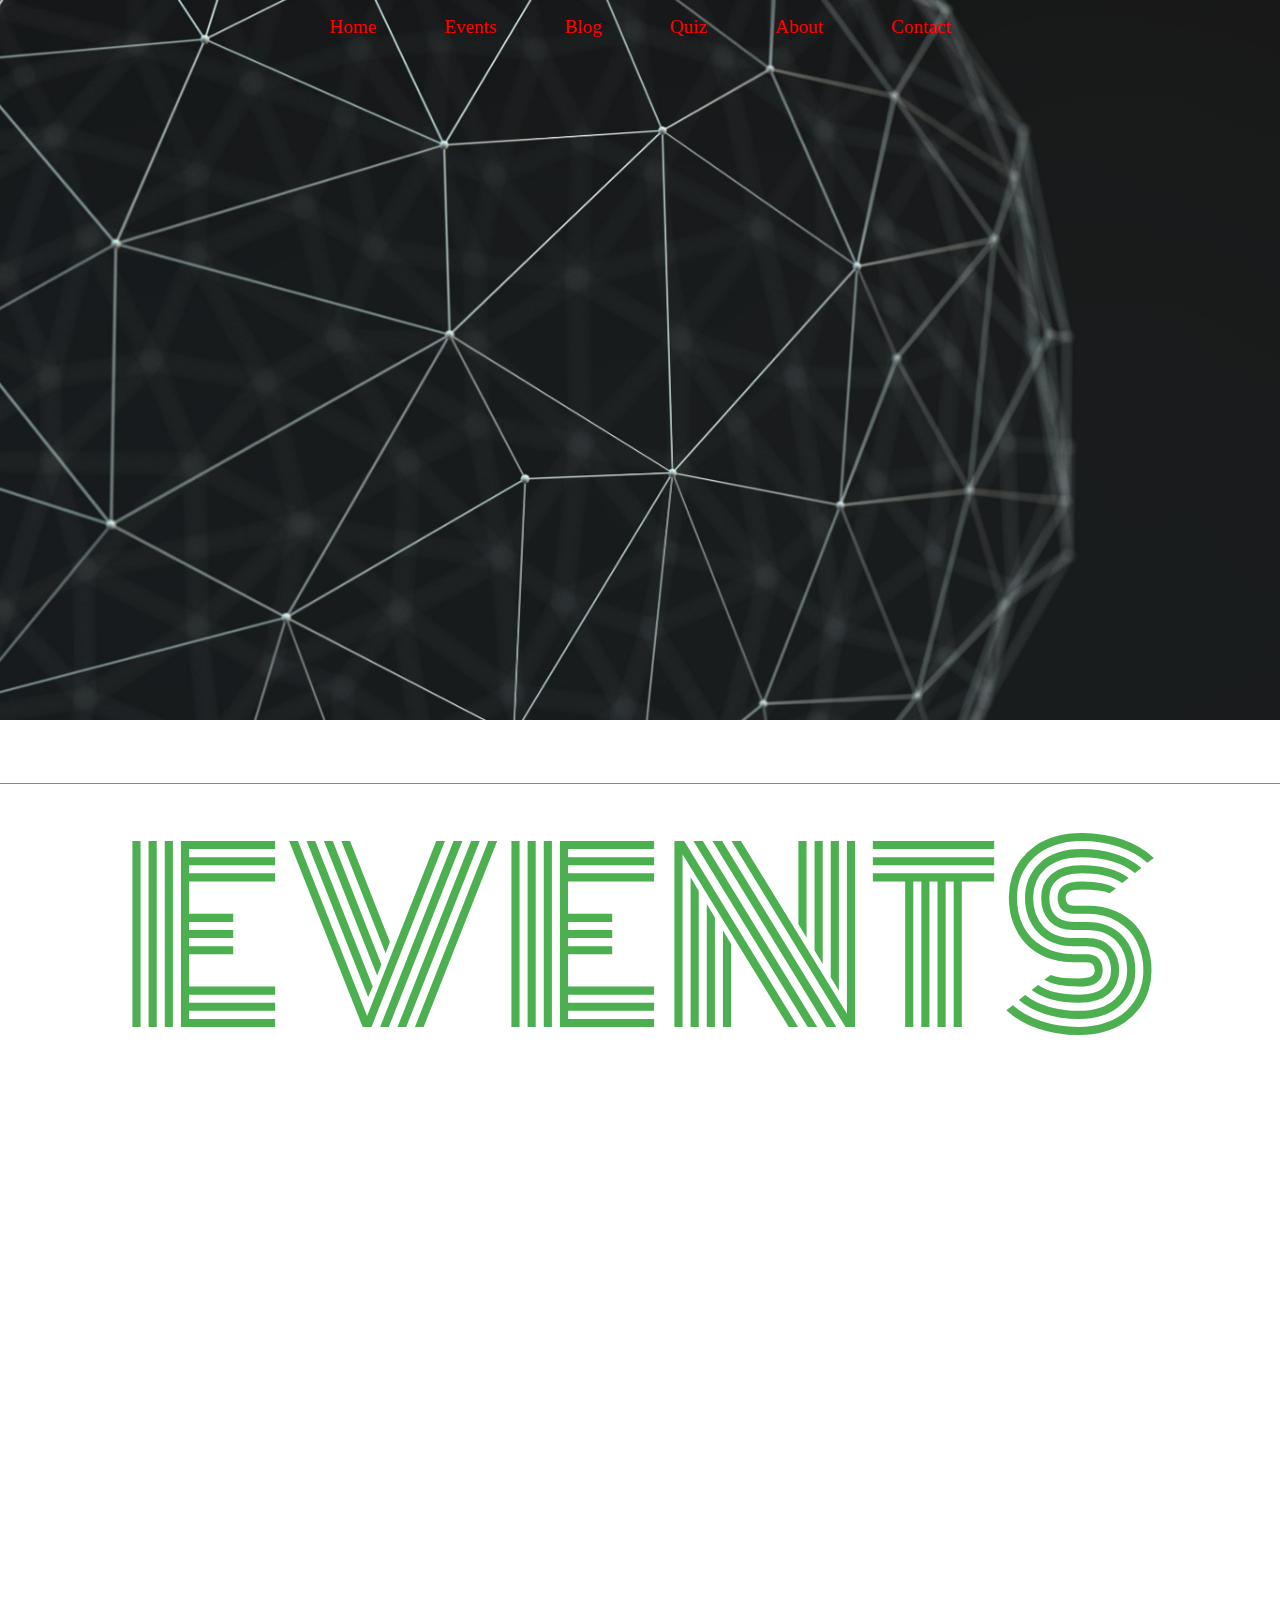
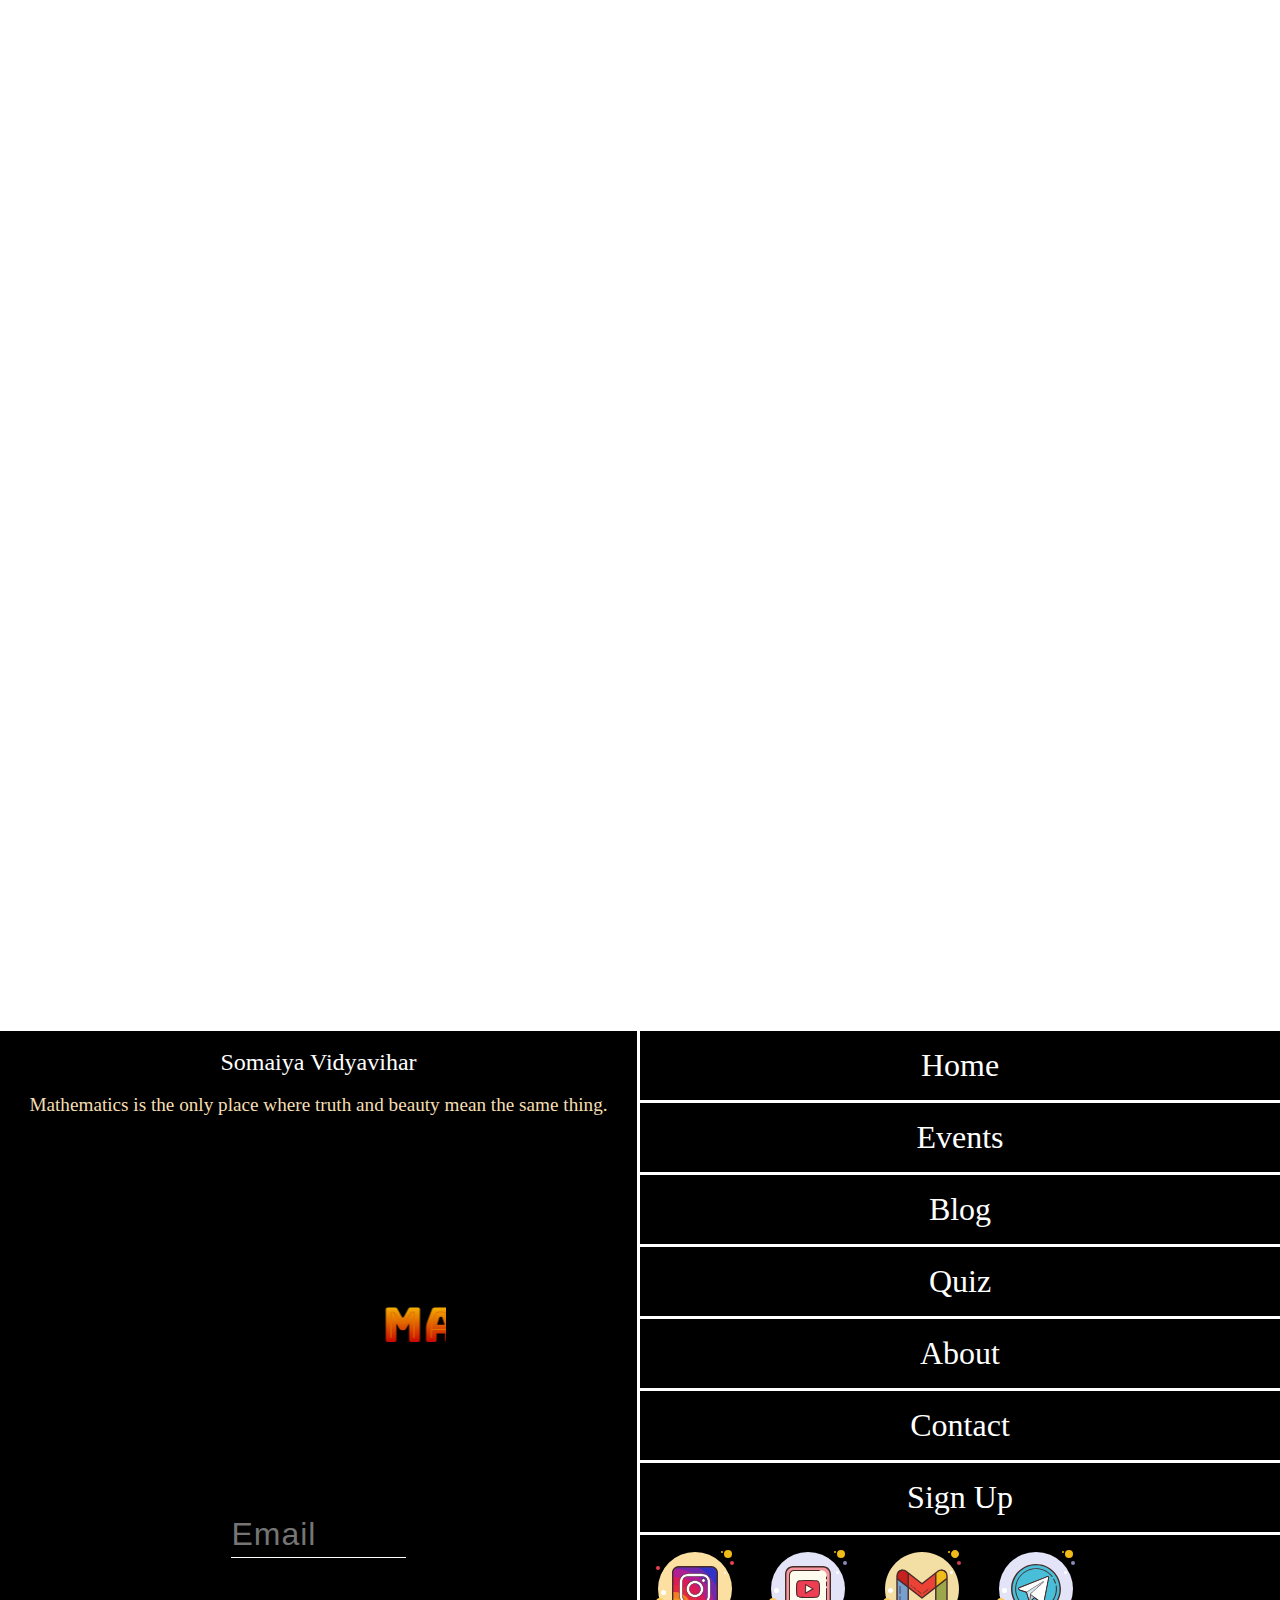
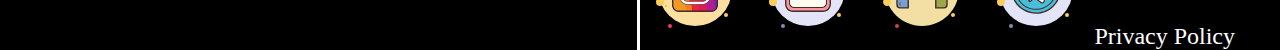
==== index.html @ c761f995 "Add files via upload" ====
<!DOCTYPE html>
<html>
<head>
	<meta charset="utf-8">
	<meta name="viewport" content="width=device-width, initial-scale=1">
	<title>Mathletics | Somaiya Vidyavihar</title>


	<!-- Links -->
	<link rel="shortcut icon" type="image/x-icon" href="./nucleus/img/logo.png" />


	<link rel="stylesheet" type="text/css" href="./style-pc.css" media="screen and (min-width: 800px) and (max-width: 30000px)">
    <link rel="stylesheet" type="text/css" href="./style-android.css" >

	<link rel="stylesheet" type="text/css" href="./nucleus/css/hover.css">
	<link rel="stylesheet" type="text/css" href="./nucleus/css/new.css">
	<link rel="stylesheet" type="text/css" href="./nucleus/css/platonic.css">
	<link rel="stylesheet" type="text/css" href="./nucleus/css/form.css">
	<link rel="stylesheet" type="text/css" href="./nucleus/css/na.css" media="screen and (max-width: 800px)">


	<script type="text/javascript " src="./nucleus/js/d3.geoPolyhedron.js"></script>

</head>
<body>

	<div class="nav-div">
		<nav class="nav2">
			<ul class="nav2 menu5">
				<li class="nav3"><a href="#Home" class="nav4 menu5">Home</a></li>
				<li class="nav3"><a href="#Events" class="nav4 menu5">Events</a></li>
				<li class="nav3"><a href="./pages/blog/blog.html" class="nav4 menu5">Blog</a></li>
				<li class="nav3"><a href="./pages/quiz/quiz.html" class="nav4 menu5">Quiz</a></li>
				<li class="nav3"><a href="./pages/about/about-contact.html" class="nav4 menu5">About</a></li>
                <li class="nav3"><a href="./pages/about/about-contact.html" class="nav4 menu5">Contact</a></li>

            </ul>
		</nav>
	</div>

	<div>
		<img src="./nucleus/img/Picture.jpg" style="width: 100%; position: relative;">
	</div>



<h1 style="z-index: 0; position: relative; top: -3em; opacity: 0;">Mathletics</h1>



  	<a data-overlay="main-menu" href="#" class="main-menu-trigger hidden--l hidden--xl">
				<span class="slice"></span>
				<span class="slice"></span>
				<span class="slice"></span>
				<span class="slice"></span>
				<span class="slice"></span>
				<span class="slice"></span>
				<i class="icon"></i>
			</a>
<!-- 

	<div class="camera" style="position: relative; top: 50px;">
    <div class="space">
        <div class="box1">
            <div class="face1"></div>
            <div class="face2"></div>
            <div class="face3"></div>
            <div class="face4"></div>
        </div>
        <div class="box2">
            <div class="face1"></div>
            <div class="face2"></div>
            <div class="face3"></div>
            <div class="face4"></div>
        </div>
    </div>
    </div>


 -->


	<section class="Events">
		<div>
			<h2 class="events-h">EVENTS</h2>
			<p></p>
			
		</div>
	</section>




<!-- 
	<div class="flex-container">
  <div class="S25">
		<svg id="icosahedron">
			<rect width="100%" height="100%" fill="none"></rect>
		</svg>
		 
  </div></div>

<div class="marq-div">
<h1 style="" class="marq-h"><marquee class="marq">Mathletics</marquee></h1>
</div>

 -->






<br><br><br><br><br><br><br><br><br><br><br><br><br><br><br><br><br><br><br><br><br><br><br><br><br><br><br><br><br><br><br><br><br><br><br>
<br><br><br><br><br><br><br>



































<br><br><br><br><br><br><br><br><br><br><br><br><br><br><br><br><br><br><br><br><br><br><br><br><br><br><br><br><br><br><br><br><br><br><br>
<br><br><br><br><br><br><br>






<footer>
	<div id="footer0">
	<div class="left-f" style="border-style: solid; border-color: white;">
		<br><p style="color: White; font-size: x-large;" class="footer-t">Somaiya Vidyavihar</p><br>
		<p style="" class="footer-t">Mathematics is the only place where truth and beauty mean the same thing.</p>
<br><br><br>			
<div>
			<div class="flex-container">
  <div class="S25">
		<svg id="icosahedron">
			<rect width="100%" height="100%" fill="none"></rect>
		</svg>
		 
  </div></div>

  <div class="marq-div">
<h1 style="" class="marq-h"><marquee class="marq">Mathletics</marquee></h1>
</div>
</div>
<!-- 
			<form>
				<input class="custom-input--dark" placeholder="Email" type="email" name="EMAIL" id="NewsletterEmail" required="">
<label class="floating-label-contact" for="NewsletterEmail">Email</label>
				<input type="submit" value="Subscribe" data-wait="Please wait..." class="main-button w-button">
			</form> -->



<div class="col-3 input-effect email-in">
          <input class="effect-16" type="text" placeholder="Email">
            <label style="color: white;"><p style="color: white;">Email</p></label>
            <span class="focus-border"></span>
</div>

	</div>

	<div class="right-f" style="border-style: ;">
		<div style="border-style: solid; border-color: white; border-bottom-style: hidden !important;
  border-left-style: hidden !important; border-top-style: hidden; border-right-style: hidden;"><a href="#Home" class="af">Home</a></div>
		<div style="border-style: solid; border-color: white; border-bottom-style: hidden !important;
  border-left-style: hidden !important; border-right-style: hidden;"><a href="" class="af">Events</a></div>
		<div style="border-style: solid; border-color: white; border-bottom-style: hidden !important;
  border-left-style: hidden !important; border-right-style: hidden;"><a href="./pages/blog.html" class="af">Blog</a></div>
		<div style="border-style: solid; border-color: white; border-bottom-style: hidden !important;
  border-left-style: hidden !important; border-right-style: hidden;"><a href="./pages/quiz.html" class="af">Quiz</a></div>
		<div style="border-style: solid; border-color: white; border-bottom-style: hidden !important;
  border-left-style: hidden !important; border-right-style: hidden;"><a href="./pages/about/about-contact.html" class="af">About</a></div>
		<div style="border-style: solid; border-color: white; border-bottom-style: hidden !important;
  border-left-style: hidden !important; border-right-style: hidden;"><a href="./pages/about/about-contact.html" class="af">Contact</a></div>
		<div style="border-style: solid; border-color: white;
  border-left-style: hidden !important; border-right-style: hidden;"><a href="" class="af">Sign Up</a></div>
        <div>
        	<img src="./nucleus/img/svg/insta.svg" style="padding: 0.3em;">
        	<img src="./nucleus/img/svg/youtube.svg" style="padding: 0.3em;">
        	<img src="./nucleus/img/svg/gmail.svg" style="padding: 0.3em;">
        	<img src="./nucleus/img/svg/telegram.svg" style="padding: 0.3em;">
        	<p style="position: relative; display: inline-flex; font-size: x-large; color: white;">Privacy Policy</p>
        </div>
		
		
	</div>
</div>

</footer>















		<script src="https://d3js.org/d3.v4.min.js"></script>
<script src="./nucleus/js/d3.geoPolyhedron.js"></script>

<script>
var width = 200, height = 200;
var polyhedron = d3.set(['icosahedron', 'dodecahedron', 'octahedron', 'hexahedron', 'tetrahedron']);
var isTransparent = [false, false, false, false, false];

var velocity = [.025, .025],
    t0 = Date.now();

var projection = d3.geoOrthographic()
    .scale(height / 2 - 6)
// translate the origin of the map to [0,0] as a start, not to the now meaningless default of [480,250]
	.translate([width/2, height / 2]);

var geoGenerator = d3.geoPath()
  .projection(projection);
  
 var svg = [];
 var rect = [];
 var faceGroup = [], labelGroup = [];
 var face = [], label = [];
 
for (i = 0; i < polyhedron.size(); i++) 
{
	var p = polyhedron.values()[i];
	
	svg[i] = d3.select('#'+ p); //.append('svg')
		//.attr("width", width)
		//.attr("height", height);
	//rect[i] = svg[i].append("rect")
		//.attr("width", "100%")
		//.attr("height", "100%");	
	faceGroup[i] = svg[i].append("g");
	labelGroup[i] = svg[i].append("g");
	

    // Add the triangular face
	face[i] = faceGroup[i].selectAll(".face")
		.data(d3.geoPolyhedron[p])
		.enter().append("path")
			.attr("class", "face");
	// ... and label each face
	label[i] = labelGroup[i].selectAll(".label")
		.data(d3.geoPolyhedron[p])
		.enter().append("text")
			.attr("class", "label")	
			.text(function(d, i){ return i; });	
}	

d3.timer(function() {
    var time = Date.now() - t0;
    projection.rotate([time * velocity[0], time * velocity[1]]);

	for (i = 0; i < polyhedron.size(); i++) 
	{
		face[i]
			.each(function(d) { d.polygon = d.map(projection); })
			.style("display", function(d) { return d3.polygonArea(d.polygon) > 0 ? null : (isTransparent[i] ? "none" : null); })
			.attr("d", function(d) { return 'M' + d.polygon.join('L') + 'Z'; });

		label[i]
			.attr("x", function(d){ return d3.polygonCentroid(d.polygon)[0];})
			.attr("y", function(d){ return d3.polygonCentroid(d.polygon)[1];})
			.style("display", function(d) { return d3.polygonArea(d.polygon) > 0 ? null : (isTransparent[i] ? "none" : null); });
	}

})
	
function DoItTransparent(i) { isTransparent[i] = !isTransparent[i];}

</script>
</body>
</html>
---- style-pc.css ----
@import url('https://fonts.googleapis.com/css2?family=Bungee+Spice&family=Monoton&display=swap');
@import url('https://fonts.googleapis.com/css2?family=Aboreto&family=Monoton&display=swap');






* {
	background-color: ;
	margin: 0 ;
	padding: 0 ;

}

.nav-div {
	position: absolute;
	left: 0;
	right: 0;
	text-align: center;
	z-index: 1;
	padding: 1rem;
}

.nav2 {
	list-style-type: none;
	margin: 0;
	padding: 0;
}

.nav3 {
	display: inline;
	margin: 2em;
}

.nav4 {
	text-decoration: none;
	color: red;
	font-size: larger;
}

/*.nav4:hover {
	text-decoration: underline ;
}*/



.footer-t {
	font-size: larger;
	position: relative;
	display: flex;
	justify-content: center;
}


.S25 {
	position: absolute;
	top: 14vw;
	left: 0;
	right: 0;

}

.marq {
	position: absolute;
    top: 20.5vw;
    font-size: xxx-large;
    width: 40%;
    left: 0;
    right: 0 !important;
    margin-left: auto;
    margin-right: auto;
    font-family: 'Bungee Spice', cursive;
}


.marq-div {
	

}































.events-h {
	font-size: 18vw !important;
	font-family: 'Monoton', cursive;
}













































#footer0 {
	box-sizing: border-box;
	background-color: black;
	color: wheat;
	position: relative;
	width: 100%;
	display: grid;
	grid-template-columns: 1fr 1fr;
	justify-content: center !important;	

}

.left-f {
	position: relative;
    justify-content: center !important;

  border-top-style: hidden !important;
  border-right-style: solid !important;
  border-bottom-style: hidden !important;
  border-left-style: hidden !important;	

}


.right-f {
	position: relative;
	justify-content: left !important;
	background-color: black;	

}

.af {
	color: white;
	text-decoration: none;
	position: relative;
	display: block;
	text-align: center;
	font-size: 2em;
	padding: 1rem;
}

.af:hover {
	color: black;
	background-color: white;
	transition-delay: 0.2s;
	-webkit-transition: .2s all;   
    -webkit-transition-delay: .2s; 
    -moz-transition: .2s all;   
    -moz-transition-delay: .2s; 
    -ms-transition: .2s all;   
    -ms-transition-delay: .2s; 
    -o-transition: .2s all;   
    -o-transition-delay: .2s; 
    transition: .2s all;   
    transition-delay: .2s; 
}












/*ABOUT & CONTACT*/
---- style-android.css ----
@import url('https://fonts.googleapis.com/css2?family=Bungee+Spice&family=Monoton&display=swap');
@import url('https://fonts.googleapis.com/css2?family=Aboreto&family=Monoton&display=swap');





* {
	background-color: ;
	margin: 0px;
	padding: 0px;	
}






























/*
#footer0 {
	box-sizing: border-box;
	background-color: black;
	color: wheat;
	position: relative;
	width: 100%;
	display: grid;
	grid-template-columns: 1fr 1fr;
	justify-content: center !important;	

}*/

.left-f {
	position: relative;
    justify-content: center !important;

  border-top-style: hidden !important;
  border-right-style: solid !important;
  border-bottom-style: hidden !important;
  border-left-style: hidden !important;	

}


.right-f {
	position: relative;
	justify-content: left !important;
	background-color: black;	

}

.af {
	color: white;
	text-decoration: none;
	position: relative;
	display: block;
	text-align: center;
	font-size: 2em;
	padding: 1rem;
}

.af:hover {
	color: black;
	background-color: white;
	transition-delay: 0.2s;
	-webkit-transition: .2s all;   
    -webkit-transition-delay: .2s; 
    -moz-transition: .2s all;   
    -moz-transition-delay: .2s; 
    -ms-transition: .2s all;   
    -ms-transition-delay: .2s; 
    -o-transition: .2s all;   
    -o-transition-delay: .2s; 
    transition: .2s all;   
    transition-delay: .2s; 
}






























.footer-t {
	font-size: larger;
	position: relative;
	display: flex;
	justify-content: center;
}


.S25 {
	position: absolute;
	top: 14vw;
	left: 0;
	right: 0;

}

.marq {
	position: absolute;
    top: 20.5vw;
    font-size: xxx-large;
    width: 40%;
    left: 0;
    right: 0 !important;
    margin-left: auto;
    margin-right: auto;
    font-family: 'Bungee Spice', cursive;
}


.marq-div {
	

}
---- nucleus/css/hover.css ----
.header5 {
  width: 100%;
  height: 60px;
  background: #4776e6;
  box-shadow: 0 0 10px 1px;
  margin-bottom: 40px;
}

.menu5 li {
  position: relative;
}

.menu5 li:after,
.menu5 li:before {
  content: "";
  position: absolute;
  width: 0%;
  display: block;
  height: 1px;
  transition: all 0.3s ease;
  margin-top: -8px;
  transition: all 300ms ease-in;
}

.menu5 li:after {
  bottom: 25%;
  left: 0;
  top: 28px;
}

.menu5 li:before {
  top: 25%;
  right: 0;
}

.menu5 li:hover::after {
  width: 100%;
  height: 1px;
  bottom: 25%;
  background-color: #fff;
}
.menu5 li:hover::before {
  width: 100%;
  height: 1px;
  top: 25%;
  background-color: #fff;
}
---- nucleus/css/new.css ----
.space div{
    position:absolute;
}
.box1, .box2{
    transform-style:preserve-3d;
}
.box1 div,.box2 div{
  width:0;
  height:0;
  border-width:0 50px 87px;
  border-style:solid;
  opacity:.4;
}

.face1{
    border-color:transparent transparent #f00;
    transform-origin:center bottom;
    transform:translateX(50px) translateY(50px) rotateX(35.36deg);
}

.face2{
    border-color:transparent transparent #00f;
    transform-origin:right bottom;
    transform:translateX(50px) translateY(50px) rotateY(-90deg) rotateX(-35.36deg);
}

.face3{
    border-color:transparent transparent #0f0;
    transform-origin:left bottom;
    transform:translateX(50px) translateY(50px)  translateZ(-100px) rotateX(-35.36deg);
}

.face4{
    border-color:transparent transparent #f90;
    transform-origin:left bottom;
    transform:translateX(50px) translateY(50px) rotateY(90deg) rotateX(-35.36deg);
}

.box2{
      transform-origin: center 71px -50px;
      transform: rotateX(180deg) translateY(-132px);
}

.space{
    position:relative;
    width:100%;
    height:100%;
    -webkit-transform-style:preserve-3d;
    -webkit-transform-origin:center center -50px;
    -webkit-animation:s 4s linear infinite;
    top: -90px;
}
@-webkit-keyframes s{
    0%{
        -webkit-transform:rotateY(0);
    }
    100%{
        -webkit-transform:rotateY(-359.9deg);
    }
}
---- nucleus/css/platonic.css ----
.flex-container {
  display: flex;
  flex-wrap: wrap;
}

.flex-container>div {
  /*background-color: lightgreen;*/
  margin: 10px;
  text-align: center;
}

svg {
    /*border: dashed 1px lightblue;*/
	margin: auto;
	display: block;
	width: 200px;
	height: 200px;
	fill: none;
	
}


.face{
	fill: lightgreen;
	fill: transparent;
	fill-opacity: .5;
	stroke: #5d00a9;
	stroke: #5d00a9;
	stroke-width: 4px;
}
.label{
	text-anchor: middle;
	font-size: 6pt;
	font-weight: bold;
}

.chkbox {
	margin: auto;
	text-align: left;
	background-color: #f1f1f1;
}
  
h3 {
	margin: auto;
	text-align: center;
}
---- nucleus/css/form.css ----
@import url('https://fonts.googleapis.com/css?family=Damion|Muli:400,600');
@import url('https://fonts.googleapis.com/css?family=Damion|Muli:400,600');

h2 {
    font-family: 'Damion', cursive;
    font-weight: 400;
    color: #4caf50;
    font-size: 35px;
    text-align: center;
    position: relative;
}
h2:before {
    position: absolute;
    content: '';
    width: 100%;
    left: 0;
    top: 22px;
    background: #4caf50;
    height: 1px;
}
h2 i {
    font-style: normal;
    background: #fff;
    position: relative;
    padding: 10px;
}
:focus{outline: none;}

/* necessary to give position: relative to parent. */
input[type="text"]{font: 15px/24px 'Muli', sans-serif; color: #333; width: 100%; box-sizing: border-box; letter-spacing: 1px;}

:focus{outline: none;}

.col-3{float: left; width: 27.33%; margin: 40px 3%; position: relative;} /* necessary to give position: relative to parent. */
input[type="text"]{font: 15px/24px "Lato", Arial, sans-serif; color: green; width: 100%; box-sizing: border-box; letter-spacing: 1px; font-size: xx-large;}




.effect-16, 
.effect-17, 
.effect-18{border: 0; padding: 4px 0; border-bottom: 1px solid white; background-color: transparent;}

.effect-16 ~ .focus-border{position: absolute; bottom: 0; left: 0; width: 0; height: 2px; background-color: green; transition: 0.4s;}
.effect-16:focus ~ .focus-border,
.has-content.effect-16 ~ .focus-border{width: 100%; transition: 0.4s;}
.effect-16 ~ label{position: absolute; left: 0; width: 100%; top: 9px; color: #aaa; transition: 0.3s; z-index: -1; letter-spacing: 0.5px;}
.effect-16:focus ~ label, .has-content.effect-16 ~ label{top: -16px; font-size: 12px; color: #4caf50; transition: 0.3s;}




.email-in {
    position: absolute;
    top: 34.5vw;
    left: 0;
    right: 0;
    margin-left: auto;
    margin-right: auto;
}
}
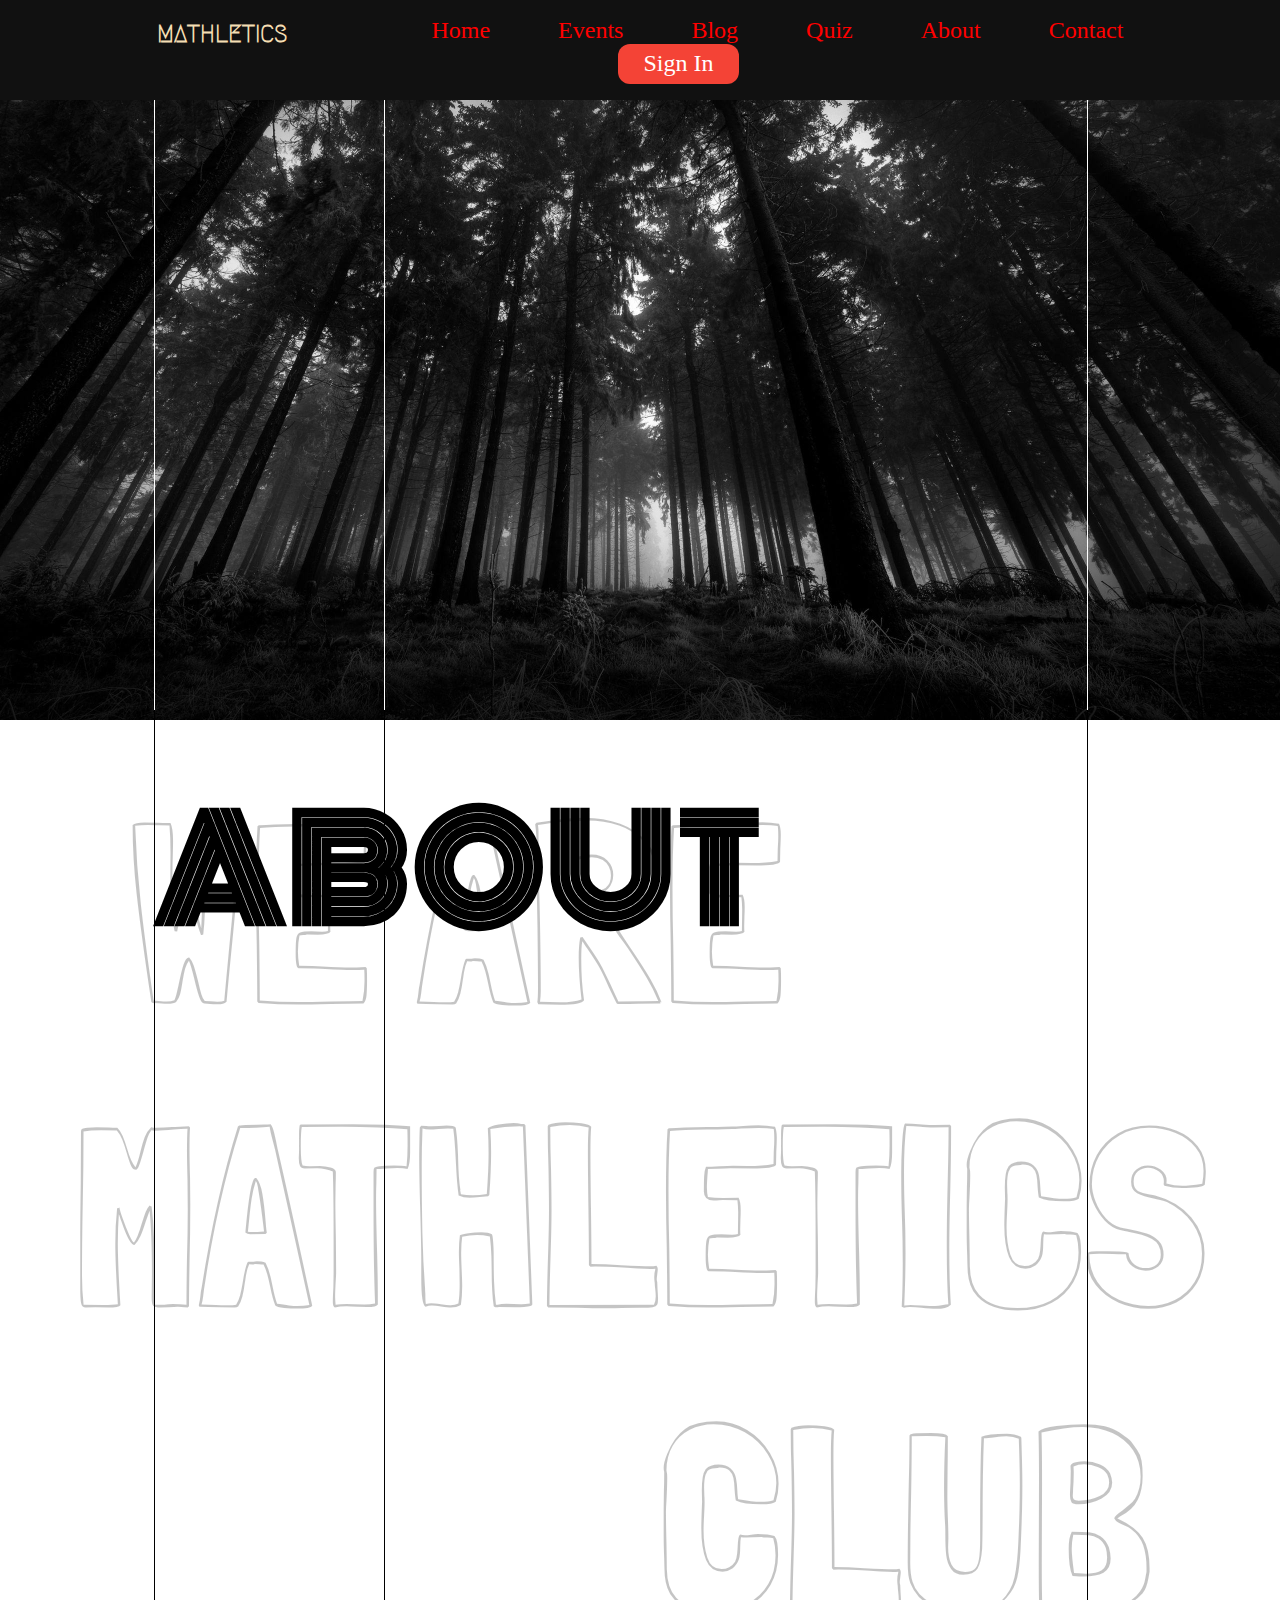
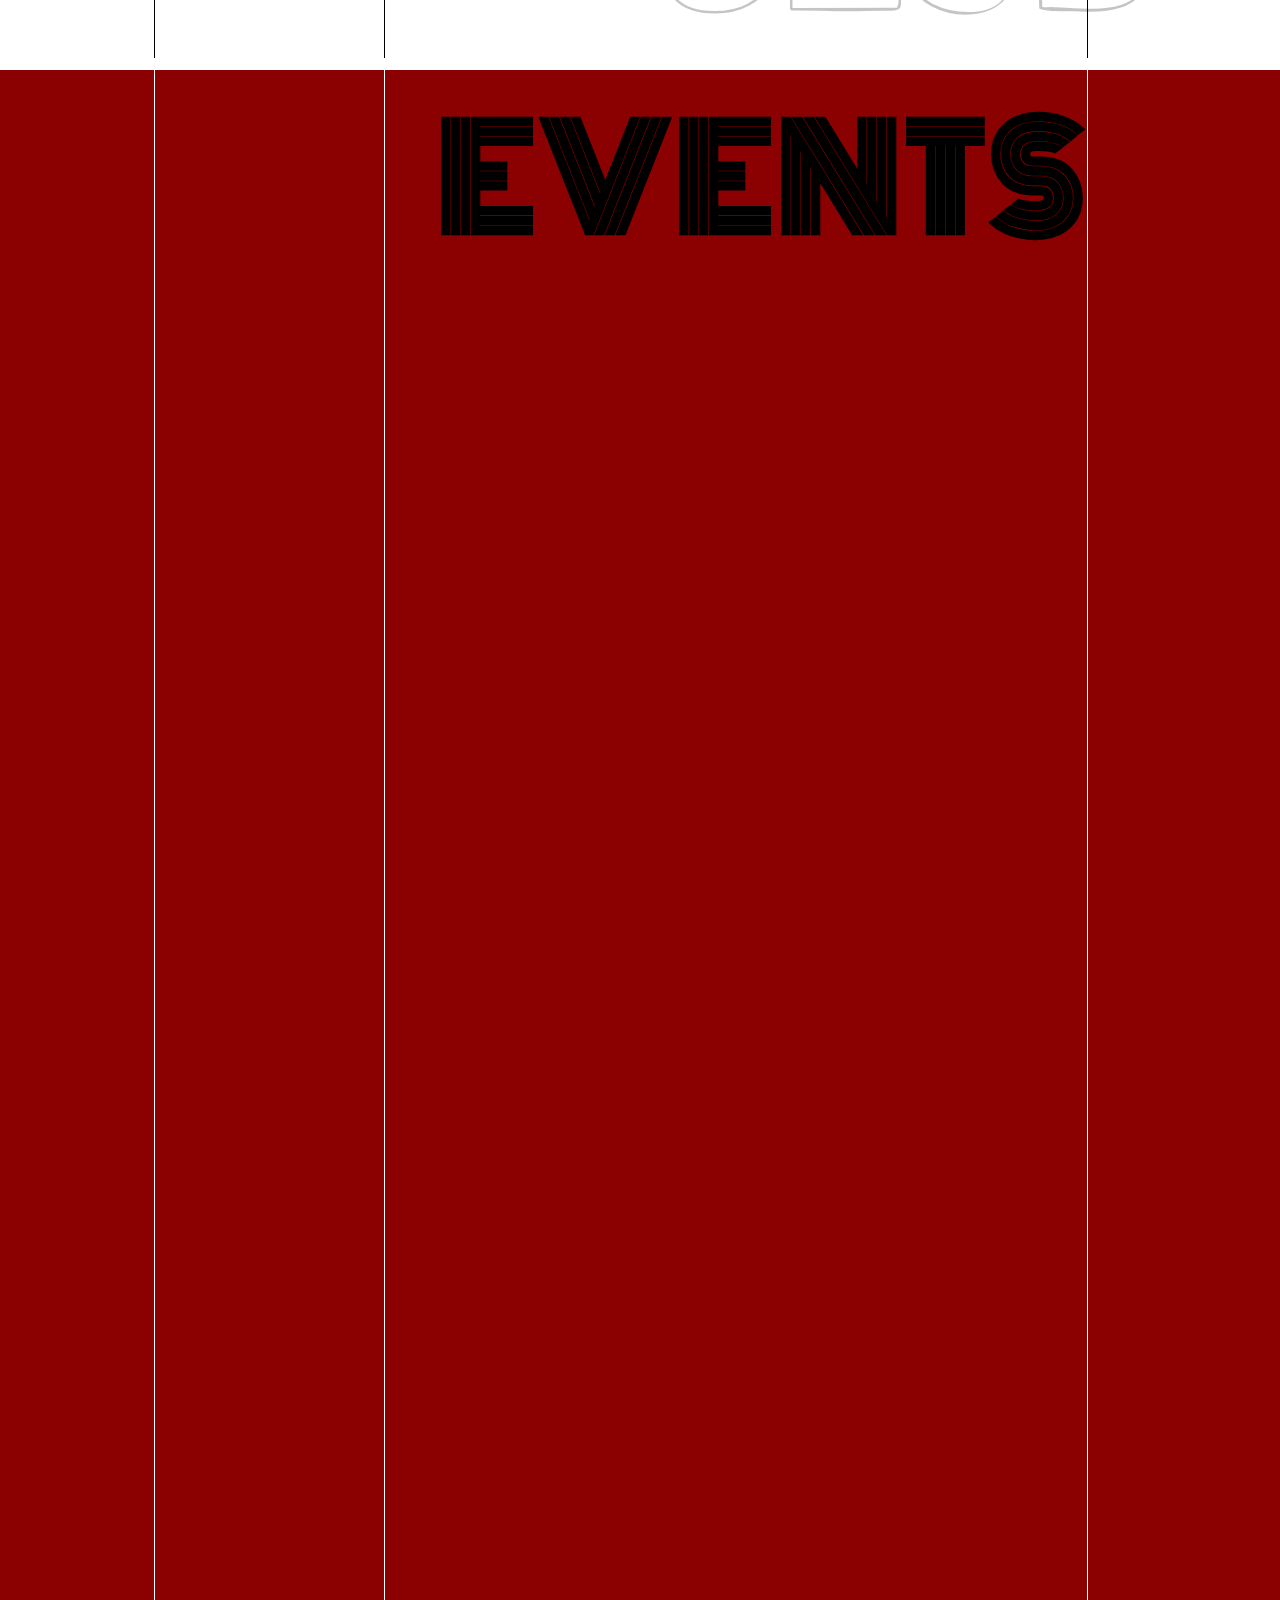
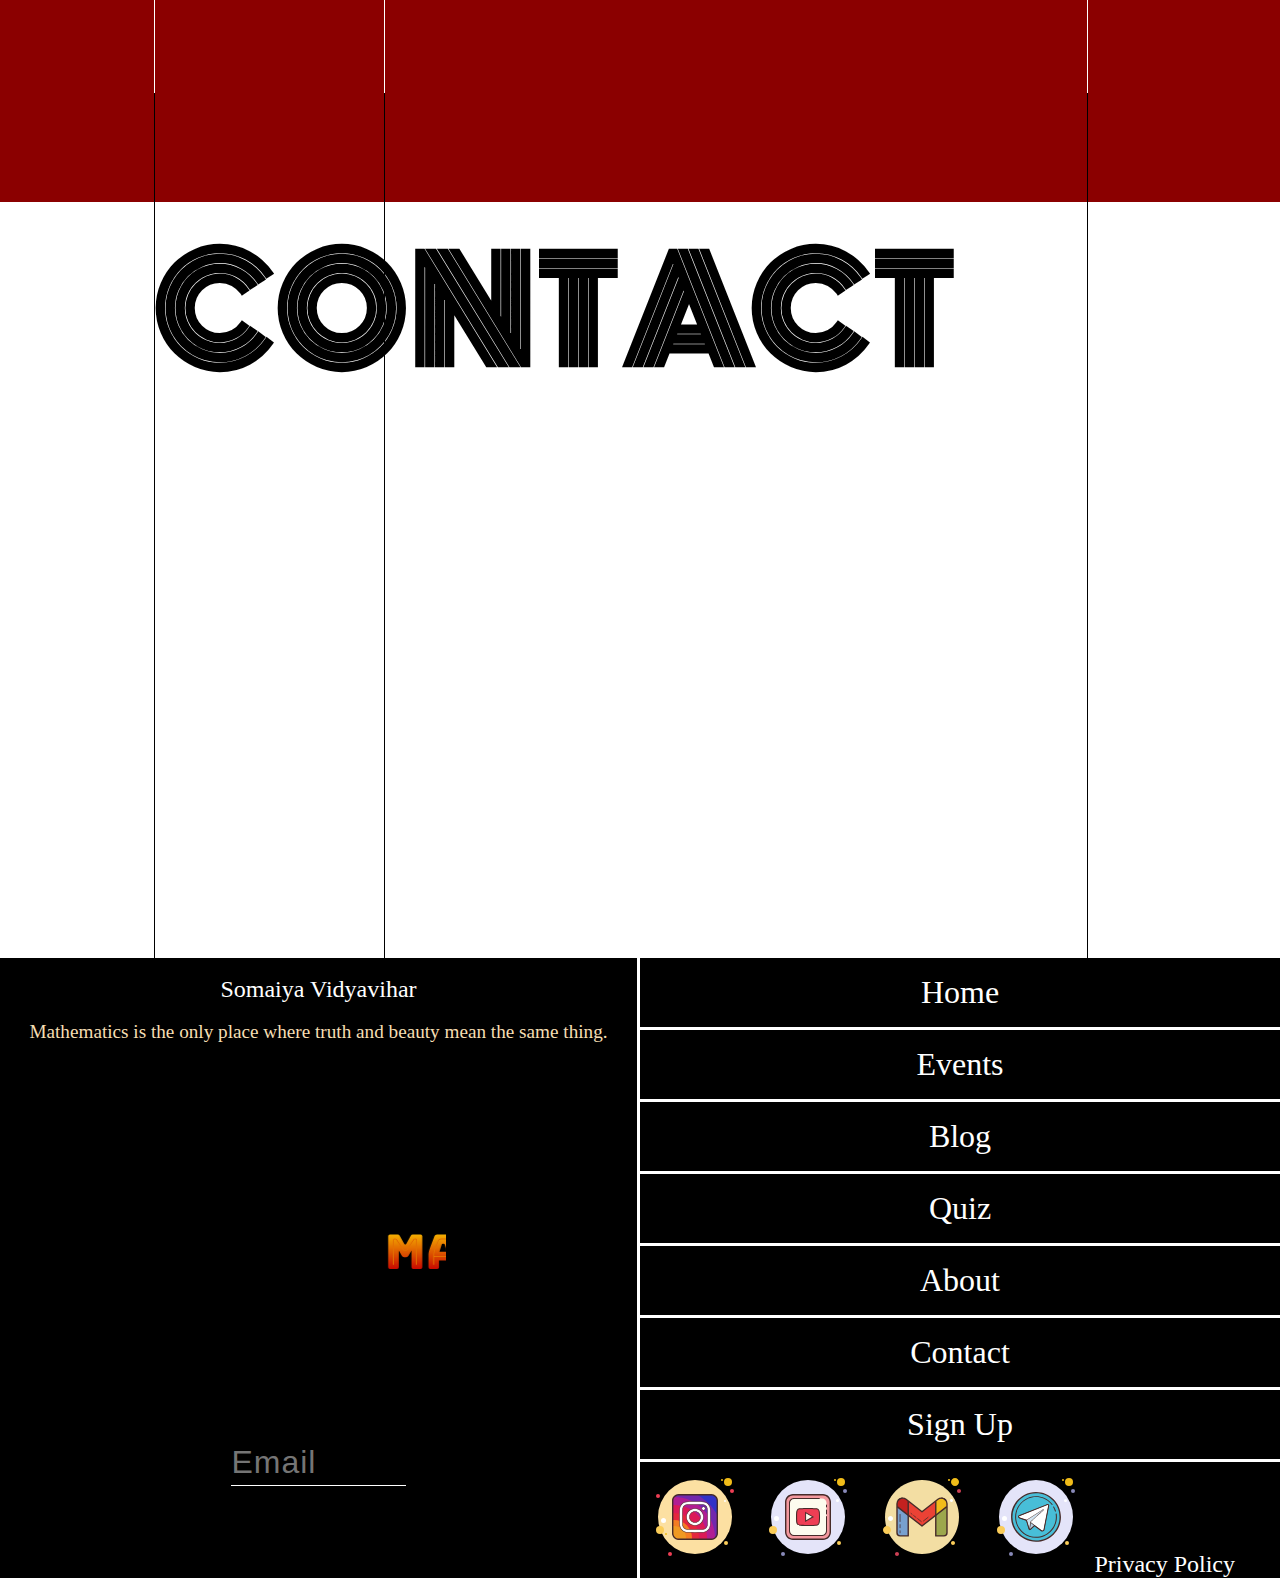
==== commit 68221c4c: "chess" ====
--- a/index.html
+++ b/index.html
@@ -10,7 +10,7 @@
 	<link rel="shortcut icon" type="image/x-icon" href="./nucleus/img/logo.png" />
 
 
-	<link rel="stylesheet" type="text/css" href="./style-pc.css" media="screen and (min-width: 800px) and (max-width: 30000px)">
+	<link rel="stylesheet" type="text/css" href="./style-pc.css" >
     <link rel="stylesheet" type="text/css" href="./style-android.css" >
 
 	<link rel="stylesheet" type="text/css" href="./nucleus/css/hover.css">
@@ -20,35 +20,44 @@
 	<link rel="stylesheet" type="text/css" href="./nucleus/css/na.css" media="screen and (max-width: 800px)">
 
 
+
 	<script type="text/javascript " src="./nucleus/js/d3.geoPolyhedron.js"></script>
 
 </head>
-<body>
+<body style="overflow-x: hidden;">
 
 	<div class="nav-div">
 		<nav class="nav2">
-			<ul class="nav2 menu5">
+			<ul class="nav2 ">
+				<li class="nav3"><a href="#Home" class="nav4 sign0">MATHLETICS</a></li>
 				<li class="nav3"><a href="#Home" class="nav4 menu5">Home</a></li>
 				<li class="nav3"><a href="#Events" class="nav4 menu5">Events</a></li>
 				<li class="nav3"><a href="./pages/blog/blog.html" class="nav4 menu5">Blog</a></li>
 				<li class="nav3"><a href="./pages/quiz/quiz.html" class="nav4 menu5">Quiz</a></li>
 				<li class="nav3"><a href="./pages/about/about-contact.html" class="nav4 menu5">About</a></li>
                 <li class="nav3"><a href="./pages/about/about-contact.html" class="nav4 menu5">Contact</a></li>
+                <li class="nav3"><a href="./pages/about/about-contact.html" class="nav4 sign">Sign In</a></li>
+
 
             </ul>
 		</nav>
 	</div>
 
 	<div>
-		<img src="./nucleus/img/Picture.jpg" style="width: 100%; position: relative;">
+		<img src="./nucleus/img/Picture2.jpg" style="width: 100%; position: relative;">
+		<!-- <video width="320" height="240" controls style="width: 100%; position: relative;">
+  <source src="./nucleus/map0.mp4" type="video/mp4"> -->
 	</div>
 
 
 
 <h1 style="z-index: 0; position: relative; top: -3em; opacity: 0;">Mathletics</h1>
 
-
-
+<div class=""><span class="v1"></span><span class="v11"></span><span class="v111"></span></span><span class="v1111"></span></div>
+<div class=""><span class="v2"></span><span class="v22"></span><span class="v222"></span></span><span class="v2222"></span></div>
+<div class=""><span class="v3"></span><span class="v33"></span><span class="v333"></span></span><span class="v3333"></span></div>
+
+<!-- 
   	<a data-overlay="main-menu" href="#" class="main-menu-trigger hidden--l hidden--xl">
 				<span class="slice"></span>
 				<span class="slice"></span>
@@ -57,7 +66,7 @@
 				<span class="slice"></span>
 				<span class="slice"></span>
 				<i class="icon"></i>
-			</a>
+			</a> -->
 <!-- 
 
 	<div class="camera" style="position: relative; top: 50px;">
@@ -80,6 +89,21 @@
 
  -->
 
+<section class="About">
+		<div class="a-above">
+			<h2 class="about-h">ABOUT</h2>
+		</div>
+
+		<div class="weare">
+<p id="we1">WE ARE</p>
+<p id="we2">MATHLETICS</p>
+<p id="we3">CLUB</p>
+</div>
+
+	</section>
+
+
+
 
 	<section class="Events">
 		<div>
@@ -87,12 +111,63 @@
 			<p></p>
 			
 		</div>
+
+
+
+<br><br><br><br><br><br><br><br><br><br><br><br><br><br><br><br><br><br><br><br><br><br><br><br><br><br><br><br><br><br><br><br><br><br><br>
+<br><br><br><br><br><br><br>
+<br><br><br><br><br><br><br><br><br><br><br><br><br><br><br><br><br><br><br><br><br><br><br><br><br><br><br><br><br><br><br><br><br><br><br>
+<br><br><br><br><br><br><br>
+
 	</section>
 
 
 
 
-<!-- 
+<!-- 	
+
+<section>
+
+<div class=>
+	<p id="section-text"><bold>THE SECTIONS</bold></p>
+</div>
+
+<div class="s3s">
+	<img src="./nucleus/img/s1.jpg">
+	<img src="./nucleus/img/s2.jpg">
+	<img src="./nucleus/img/s3.jpg">
+</div>
+
+
+
+
+
+
+
+<div>
+	<img src="./nucleus/img/graphic1.webp" style="width: 100%; position: relative;">
+</div>
+
+
+
+</section>
+
+<br><br><br><br><br><br><br><br><br><br><br><br><br><br><br><br><br><br><br><br><br><br><br><br><br><br><br><br><br><br><br><br><br><br><br>
+<br><br><br><br><br><br><br>
+
+
+
+
+
+
+
+
+
+
+
+
+
+
 	<div class="flex-container">
   <div class="S25">
 		<svg id="icosahedron">
@@ -105,6 +180,23 @@
 <h1 style="" class="marq-h"><marquee class="marq">Mathletics</marquee></h1>
 </div>
 
+
+
+
+
+
+
+
+<br><br><br><br><br><br><br><br><br><br><br><br><br><br><br><br><br><br><br><br><br><br><br><br><br><br><br><br><br><br><br><br><br><br><br>
+<br><br><br><br><br><br><br>
+
+
+
+
+
+
+
+
  -->
 
 
@@ -112,24 +204,11 @@
 
 
 
-<br><br><br><br><br><br><br><br><br><br><br><br><br><br><br><br><br><br><br><br><br><br><br><br><br><br><br><br><br><br><br><br><br><br><br>
-<br><br><br><br><br><br><br>
-
-
-
-
-
-
-
-
-
-
-
-
-
-
-
-
+<section class="Contact">
+		<div>
+			<h2 class="contact-h">CONTACT</h2>
+		</div>
+</section>
 
 
 
--- a/style-pc.css
+++ b/style-pc.css
@@ -1,25 +1,27 @@
 @import url('https://fonts.googleapis.com/css2?family=Bungee+Spice&family=Monoton&display=swap');
 @import url('https://fonts.googleapis.com/css2?family=Aboreto&family=Monoton&display=swap');
-
-
-
-
-
+@import url('https://fonts.googleapis.com/css2?family=Londrina+Outline&display=swap');
+@import url('https://fonts.googleapis.com/css2?family=Megrim&display=swap');
+@import url('https://fonts.googleapis.com/css2?family=Alfa+Slab+One&display=swap');
+@import url('https://fonts.googleapis.com/css2?family=Alfa+Slab+One&family=Anton&display=swap');
+@import url('https://fonts.googleapis.com/css2?family=Aboreto&family=Monoton&display=swap');
 
 * {
 	background-color: ;
 	margin: 0 ;
 	padding: 0 ;
+	overflow-x:  ;
 
 }
 
 .nav-div {
-	position: absolute;
+	position: fixed;
 	left: 0;
 	right: 0;
 	text-align: center;
-	z-index: 1;
+	z-index: 2;
 	padding: 1rem;
+	background-color: #111;
 }
 
 .nav2 {
@@ -36,12 +38,195 @@
 .nav4 {
 	text-decoration: none;
 	color: red;
-	font-size: larger;
-}
-
-/*.nav4:hover {
-	text-decoration: underline ;
-}*/
+	font-size: x-large;
+}
+
+.sign {
+	/*position: relative;
+	right: -6vw;*/
+	margin-left: 6vw;
+
+}
+
+.sign:link, .sign:visited {
+  background-color: #f44336;
+  color: white;
+  padding: 0.5vw 2vw;
+  text-align: center;
+  text-decoration: none;
+  display: inline-block;
+  border-radius: 12px;
+}
+
+.sign0 {
+	/*position: relative;
+    left: -6vw;*/
+    font-family: 'Megrim', cursive;
+    /* text-align: left; */
+    top: 0.3vw;
+    color: wheat;
+    font-weight: bold;
+    margin-right: 6vw;
+    position: relative;
+}
+
+.menu5:hover {
+	color: white;
+}
+
+
+/*LINES*/
+
+.v1 {
+  border-left: 0.1vw solid white;
+  height: 100vw;
+  position: absolute;
+  top: 0vw;
+  left: 12vw;
+}
+
+.v11 {
+  border-left: 0.1vw solid black;
+  height: 100vw;
+  position: absolute;
+  top: 55.5vw;
+  left: 12vw;
+}
+
+.v111 {
+  border-left: 0.1vw solid white;
+  height: 150vw;
+  position: absolute;
+  top: 129.5vw;
+  left: 12vw;
+}
+
+.v1111 {
+  border-left: 0.1vw solid black;
+  height: 100vw;
+  position: absolute;
+  top: 257.3vw;
+  left: 12vw;
+}
+
+.v2 {
+  border-left: 0.1vw solid white;
+  height: 100vw;
+  position: absolute;
+  top: 0vw;
+  left: 30vw;
+}
+
+.v22 {
+  border-left: 0.1vw solid black;
+  height: 100vw;
+  position: absolute;
+  top: 55.5vw;
+  left: 30vw;
+}
+
+.v222 {
+  border-left: 0.1vw solid white;
+  height: 150vw;
+  position: absolute;
+  top: 129.5vw;
+  left: 30vw;
+}
+
+.v2222 {
+  border-left: 0.1vw solid black;
+  height: 100vw;
+  position: absolute;
+  top: 257.3vw;
+  left: 30vw;
+}
+
+.v3 {
+  border-left: 0.1vw solid white;
+  height: 100vw;
+  position: absolute;
+  top: 0vw;
+  right: 15vw;
+
+}
+
+.v33 {
+  border-left: 0.1vw solid black;
+  height: 100vw;
+  position: absolute;
+  top: 55.5vw;
+  right: 15vw;
+}
+
+.v333 {
+  border-left: 0.1vw solid white;
+  height: 150vw;
+  position: absolute;
+  top: 129.5vw;
+  right: 15vw;
+}
+
+.v3333 {
+  border-left: 0.1vw solid black;
+  height: 100vw;
+  position: absolute;
+  top: 257.3vw;
+  right: 15vw;
+}
+
+.weare {
+	font-family: 'Londrina Outline', cursive;
+	font-size: 20vw;
+	color: #0000003b;
+}
+
+#we1 {
+	left: 10vw;
+    position: relative;
+}
+
+#we2 {
+	position: relative;
+    text-align: center;
+}
+
+#we3 {
+	position: relative;
+	text-align: right;
+	right: 10vw;
+}
+
+
+#section-text {
+	font-family: 'Alfa Slab One', cursive;
+	color: red;
+    font-family: sans-serif;
+    position: absolute;
+    display: flex;
+    left: 12vw;
+    font-size: 5vw;
+    z-index: 1;
+    margin-top: 8vw;
+    font-family: 'Anton', sans-serif;
+    letter-spacing: .2vw;
+}
+
+.s3s {
+	position: absolute;
+    display: flex;
+}
+
+.s3s img {
+	width: 25%;
+	height: 25%;
+}
+
+
+
+
+
+
+
 
 
 
@@ -109,10 +294,6 @@
 
 
 
-.events-h {
-	font-size: 18vw !important;
-	font-family: 'Monoton', cursive;
-}
 
 
 
@@ -230,6 +411,84 @@
 
 
 
-
-
-
+.about-h {
+	font-size: 11vw !important;
+    font-family: 'Monoton', cursive;
+    position: absolute;
+    display: flex;
+    left: 12vw;
+    z-index: 1;
+    margin-top: 0vw;
+    letter-spacing: .2vw;
+	
+}
+
+.a-above {
+	background-color: ;
+	font-family: 'Monoton', cursive;
+	
+}
+
+
+
+
+
+
+
+
+
+
+
+
+
+
+
+
+
+
+
+
+
+
+
+
+
+
+
+	
+.contact-h {
+	font-size: 11vw !important;
+    font-family: 'Monoton', cursive;
+    position: absolute;
+    display: flex;
+    left: 12vw;
+    z-index: 1;
+    margin-top: 0vw;
+    letter-spacing: .2vw;
+	
+}
+
+
+
+
+
+
+/*EVENTS*/
+
+
+.Events {
+	background-color: darkred !important;
+}
+
+
+.events-h {
+	font-size: 11vw !important;
+    font-family: 'Monoton', cursive;
+    position: relative;
+    display: ;
+    right: 15vw;
+    z-index: 1;
+    margin-top: 0vw;
+    letter-spacing: .2vw;
+    text-align: right;
+}
--- a/nucleus/css/hover.css
+++ b/nucleus/css/hover.css
@@ -18,14 +18,14 @@
   display: block;
   height: 1px;
   transition: all 0.3s ease;
-  margin-top: -8px;
+  margin-top: -13px;
   transition: all 300ms ease-in;
 }
 
 .menu5 li:after {
   bottom: 25%;
   left: 0;
-  top: 28px;
+  top: 35px;
 }
 
 .menu5 li:before {
--- a/nucleus/css/form.css
+++ b/nucleus/css/form.css
@@ -1,7 +1,7 @@
 @import url('https://fonts.googleapis.com/css?family=Damion|Muli:400,600');
 @import url('https://fonts.googleapis.com/css?family=Damion|Muli:400,600');
 
-h2 {
+/*h2 {
     font-family: 'Damion', cursive;
     font-weight: 400;
     color: #4caf50;
@@ -25,7 +25,7 @@
     padding: 10px;
 }
 :focus{outline: none;}
-
+*/
 /* necessary to give position: relative to parent. */
 input[type="text"]{font: 15px/24px 'Muli', sans-serif; color: #333; width: 100%; box-sizing: border-box; letter-spacing: 1px;}
 
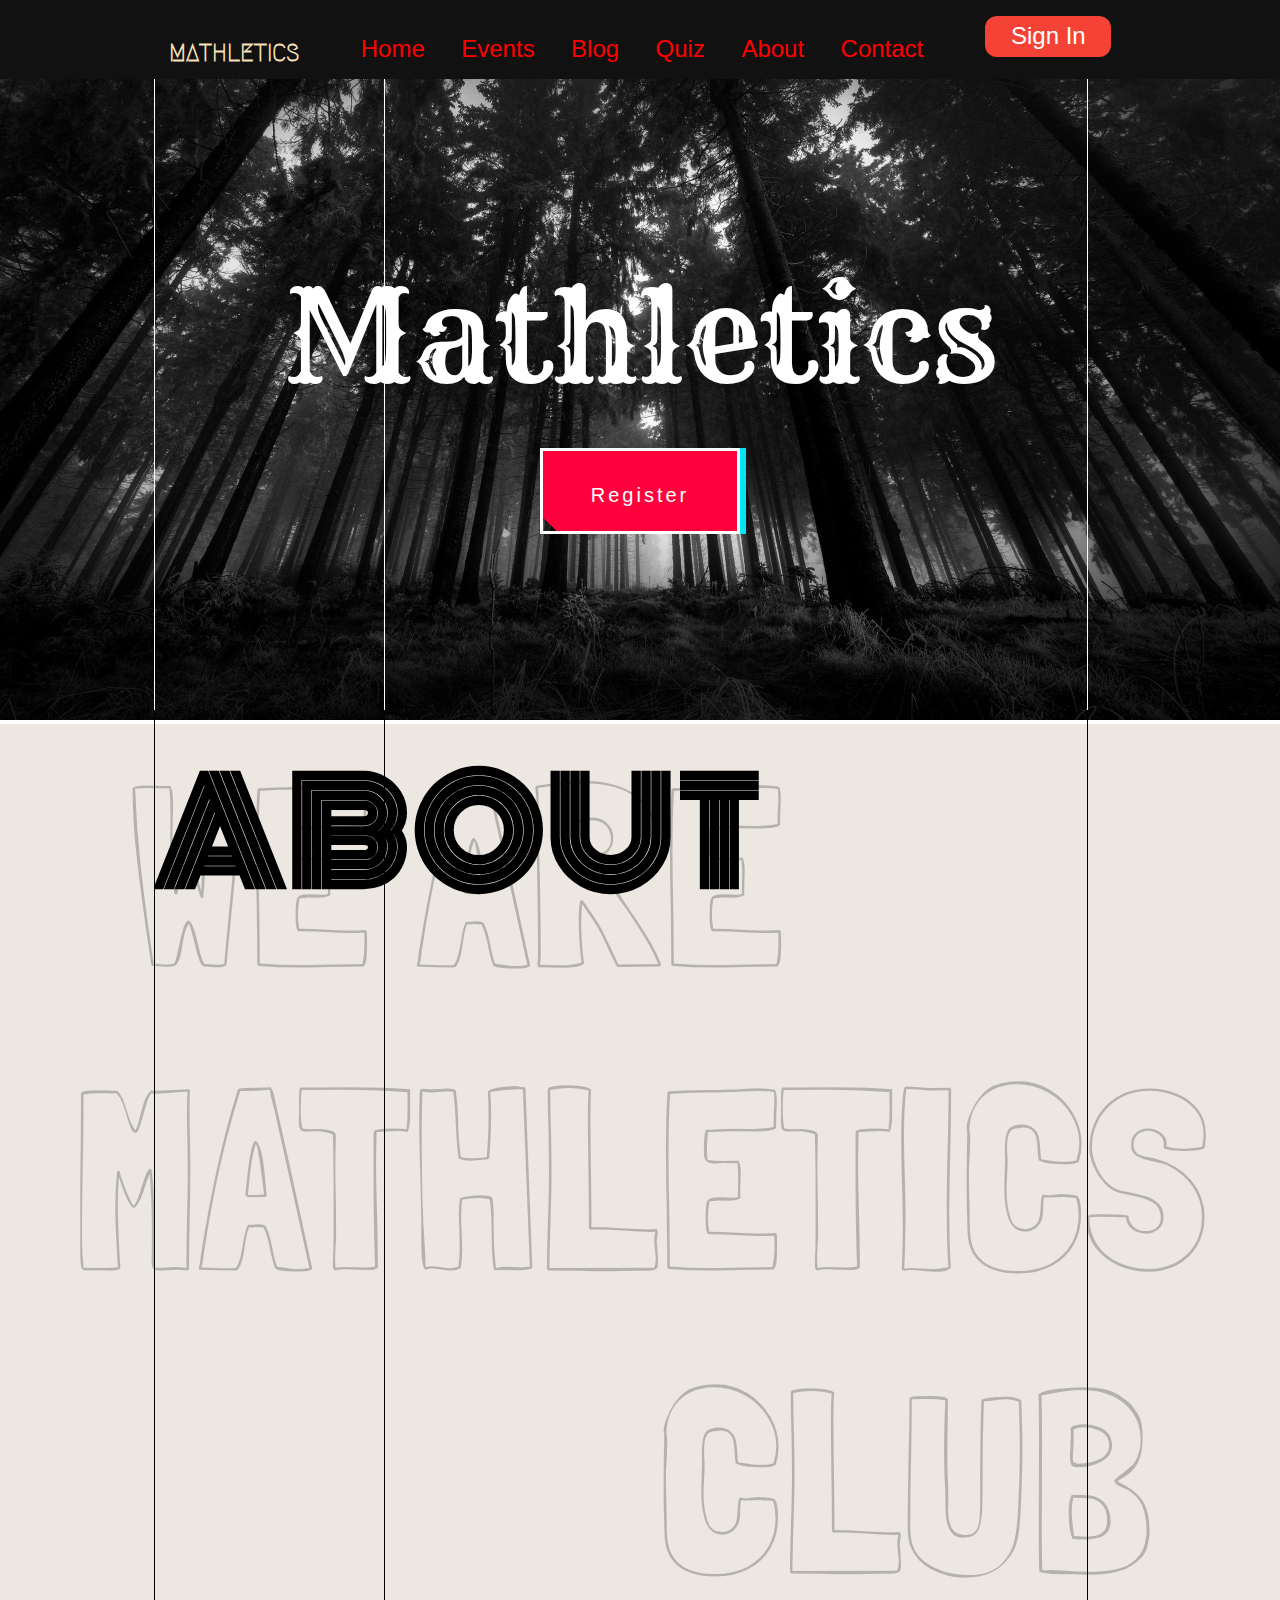
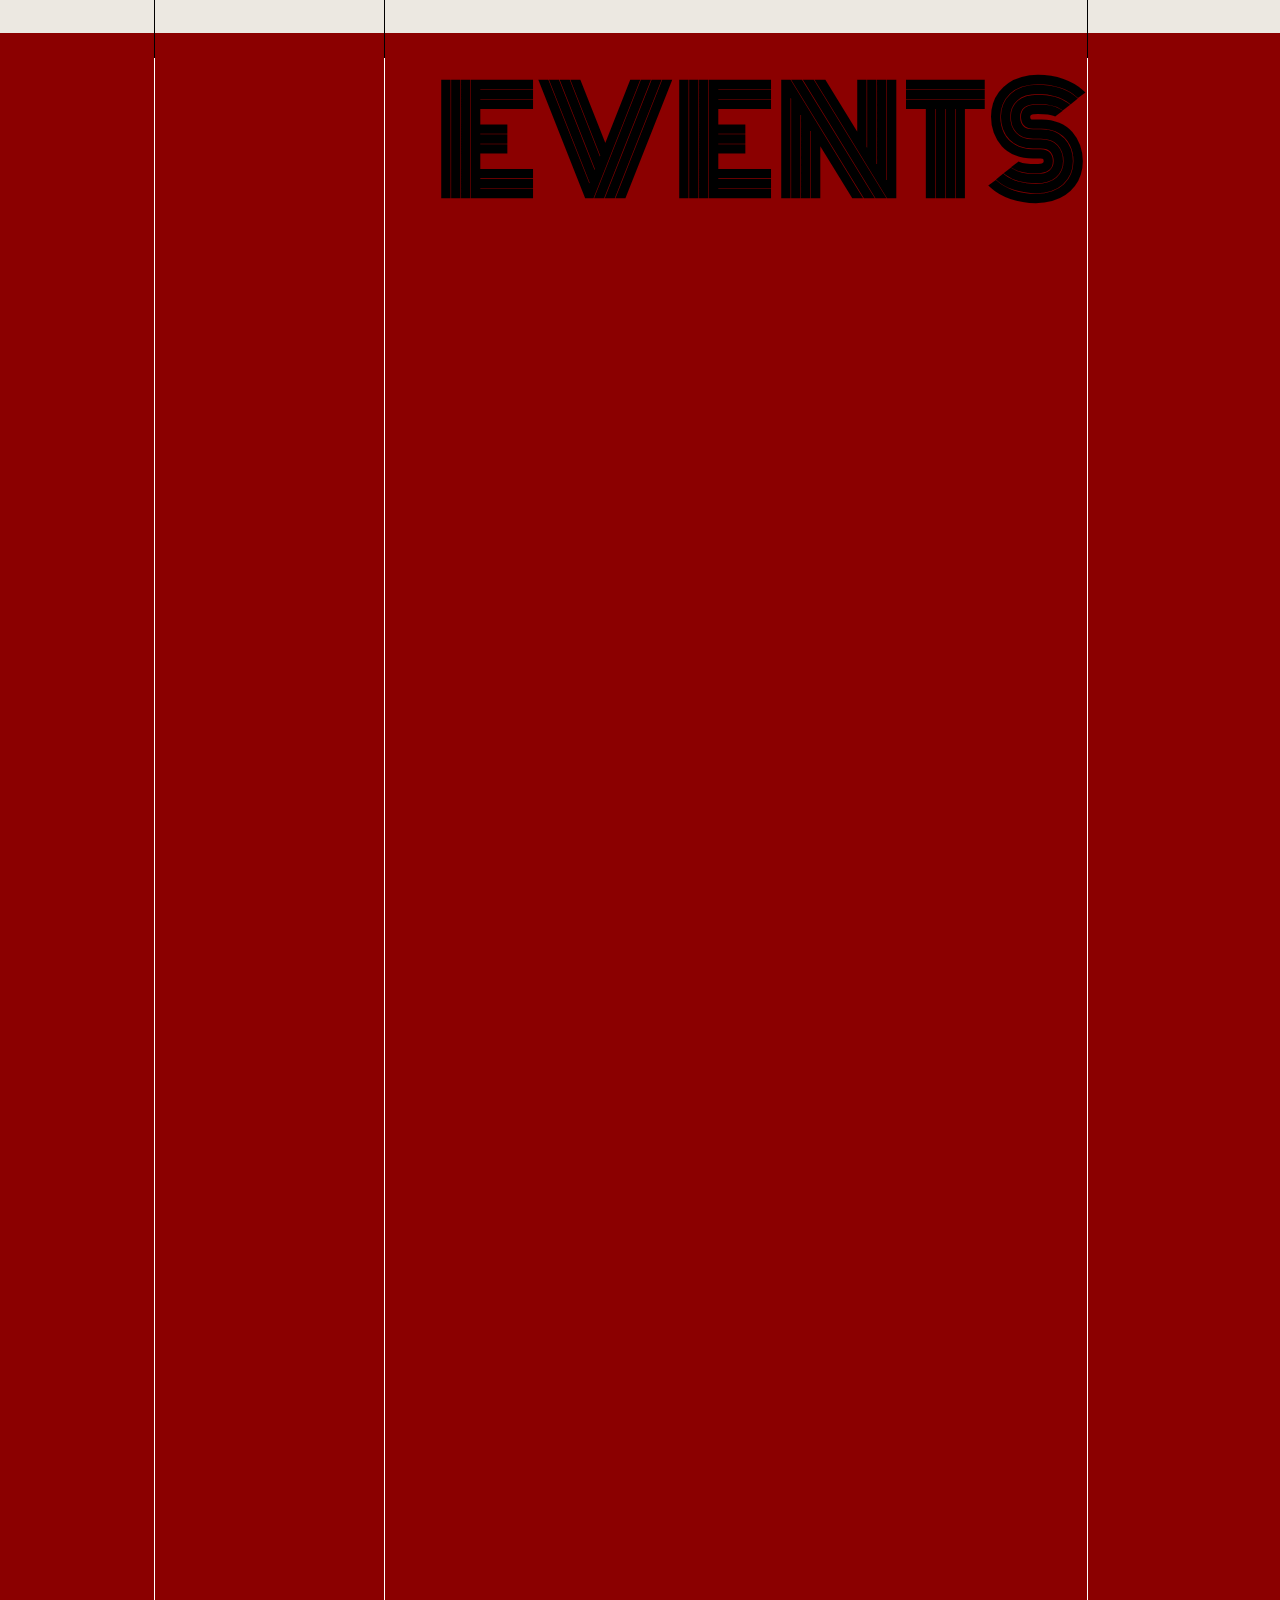
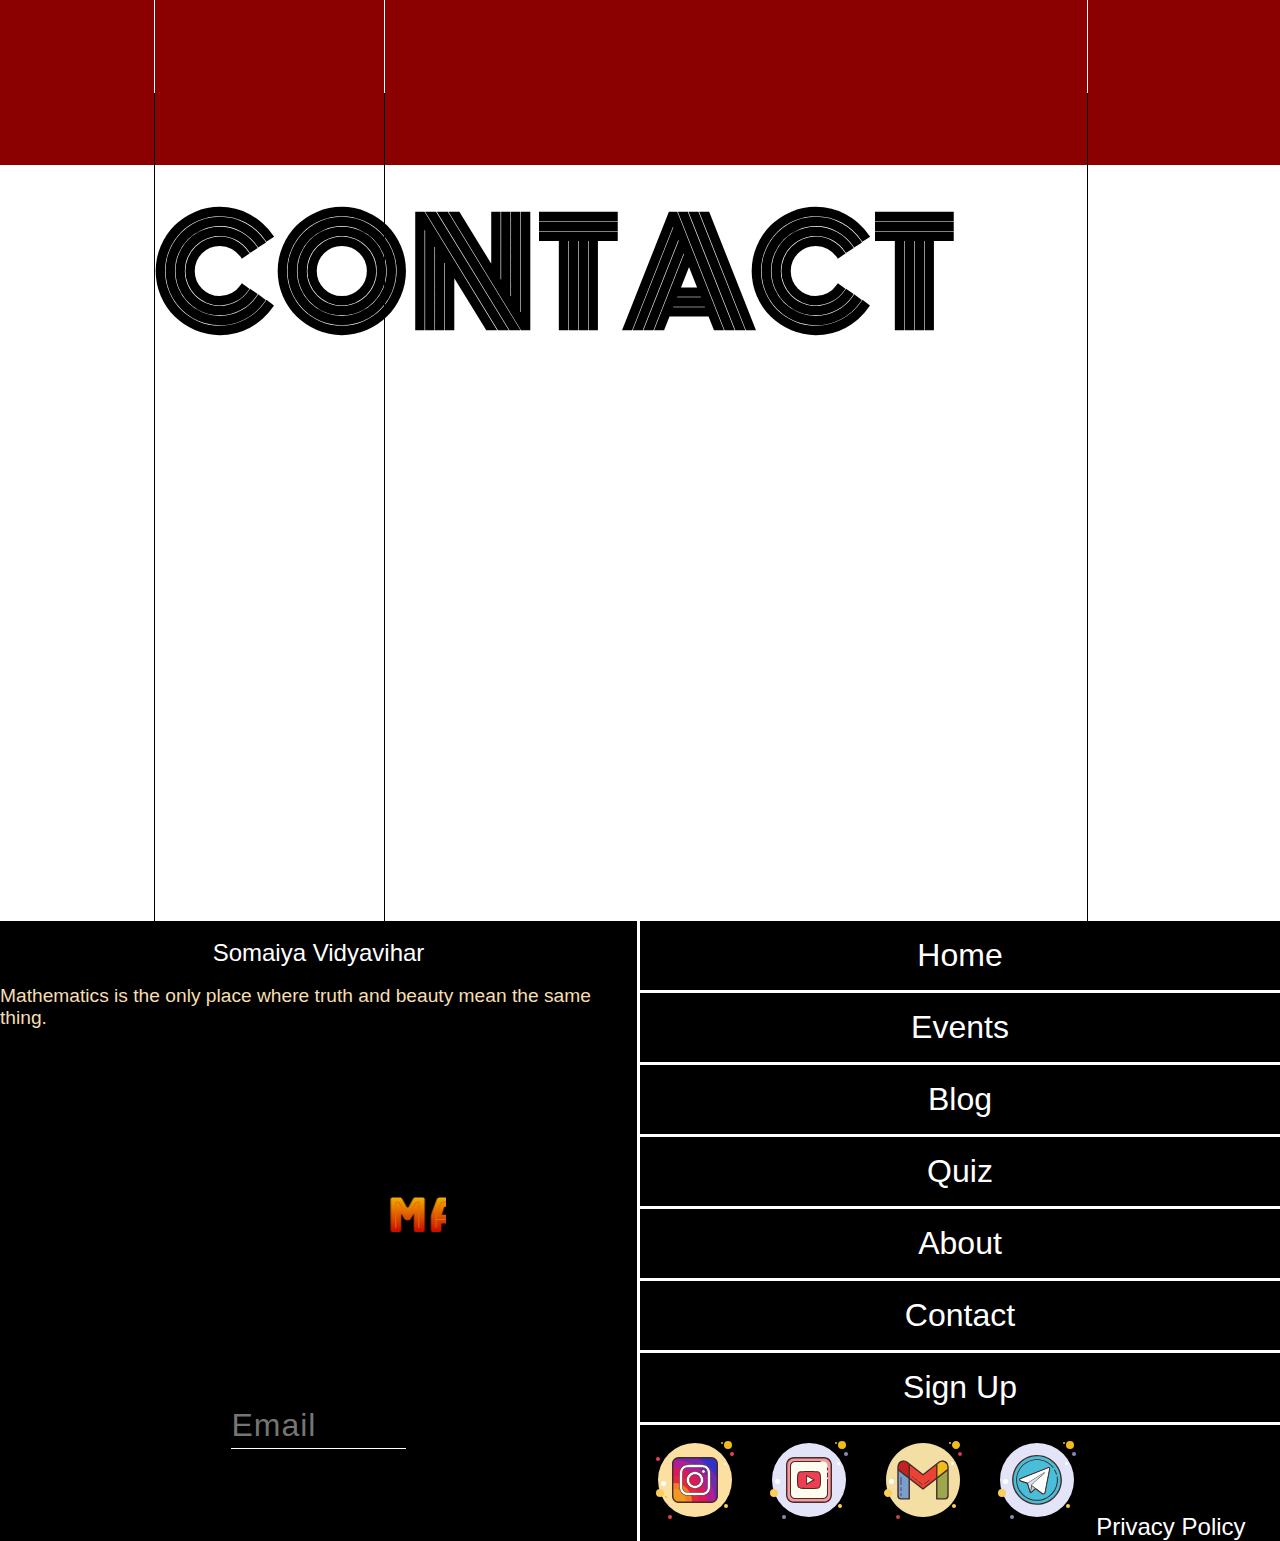
==== commit e2ca7cce: "1" ====
--- a/index.html
+++ b/index.html
@@ -10,14 +10,22 @@
 	<link rel="shortcut icon" type="image/x-icon" href="./nucleus/img/logo.png" />
 
 
-	<link rel="stylesheet" type="text/css" href="./style-pc.css" >
+	<link rel="stylesheet" type="text/css" href="./style-pc.css" media="screen and (min-width: 800px) and (max-width: 30000px)">
     <link rel="stylesheet" type="text/css" href="./style-android.css" >
 
-	<link rel="stylesheet" type="text/css" href="./nucleus/css/hover.css">
+	<!-- <link rel="stylesheet" type="text/css" href="./nucleus/css/hover.css"> -->
 	<link rel="stylesheet" type="text/css" href="./nucleus/css/new.css">
 	<link rel="stylesheet" type="text/css" href="./nucleus/css/platonic.css">
 	<link rel="stylesheet" type="text/css" href="./nucleus/css/form.css">
-	<link rel="stylesheet" type="text/css" href="./nucleus/css/na.css" media="screen and (max-width: 800px)">
+
+
+
+
+
+	<link rel="preconnect" href="https://fonts.googleapis.com">
+<link rel="preconnect" href="https://fonts.gstatic.com" crossorigin>
+<link href="https://fonts.googleapis.com/css2?family=Rye&display=swap" rel="stylesheet">
+	
 
 
 
@@ -26,7 +34,7 @@
 </head>
 <body style="overflow-x: hidden;">
 
-	<div class="nav-div">
+	<div class="nav-div large-screen">
 		<nav class="nav2">
 			<ul class="nav2 ">
 				<li class="nav3"><a href="#Home" class="nav4 sign0">MATHLETICS</a></li>
@@ -43,20 +51,196 @@
 		</nav>
 	</div>
 
+	<div class="small-screen">
+		<nav>
+      <div class="navbar" style="position: fixed; z-index: 4; background-color: #111;">
+        <div class="container nav-container">
+            <input class="checkbox" type="checkbox" name="" id="" />
+            <div class="hamburger-lines">
+              <span class="line line1"></span>
+              <span class="line line2"></span>
+              <span class="line line3"></span>
+            </div>  
+          <div class="logo">
+            <h1 style="color: wheat;" class="screen-s">Mathletics</h1>
+          </div>
+          <div class="menu-items" style="background-color: rebeccapurple;">
+            <li><a href="#">Home</a></li>
+            <li><a href="#">About</a></li>
+            <li><a href="#">Events</a></li>
+            <li><a href="#">Blogs</a></li>
+            <li><a href="#">Events</a></li>
+            <li><a href="#">Contact</a></li>
+            <li><a href="#">Register</a></li>
+          </div>
+        </div>
+      </div>
+    </nav>
+	</div>
+
+
+
+
+	<script src="https://ajax.googleapis.com/ajax/libs/jquery/2.1.1/jquery.min.js"></script>
+<div class="tabs tabs-vertical tabs-left" id='nav'>
+  <ul class="nav nav-tabs" id='navUl'>
+  </ul>
+</div>
+
 	<div>
-		<img src="./nucleus/img/Picture2.jpg" style="width: 100%; position: relative;">
+		<img src="./nucleus/img/Picture2.jpg" style="width: 100%; position: relative;" class="large-screen">
+		<img src="./nucleus/img/wall2.webp" style="width: 100%; position: relative;" class="small-screen">
 		<!-- <video width="320" height="240" controls style="width: 100%; position: relative;">
   <source src="./nucleus/map0.mp4" type="video/mp4"> -->
 	</div>
 
 
 
-<h1 style="z-index: 0; position: relative; top: -3em; opacity: 0;">Mathletics</h1>
-
+<h1 style="position: absolute;
+    top: 11em;
+    color: white;
+    z-index: 1;
+    left: 0;
+    right: 0;
+    text-align: center;
+    font-size: 10vw;
+    font-family: ;
+    top: 20vw;
+    font-family: 'Rye', cursive;
+    font-weight: 100;">Mathletics</h1>
+<!-- 
+<button class="button5">
+	<span>Register</span>
+</button>
+ -->
+<div class="button-wrapper" data-tippy-content="Click to copy button 49">
+          <button class="button-49" role="button">Register</button>
+        </div>
+
+        <style>
+          
+          .button-49,
+          .button-49:after {
+            width: 150px;
+            height: 76px;
+            line-height: 78px;
+            font-size: 20px;
+            font-family: 'Bebas Neue', sans-serif;
+            background: linear-gradient(45deg, transparent 5%, #FF013C 5%);
+            border: 0;
+            color: #fff;
+            letter-spacing: 3px;
+            box-shadow: 6px 0px 0px #00E6F6;
+            outline: transparent;
+            position: absolute;
+            user-select: none;
+            -webkit-user-select: none;
+            touch-action: manipulation;
+            overflow: hidden;
+            left: 0;
+            right: 0;
+            margin-left: auto;
+            margin-right: auto;
+            top: 35vw;
+            border: .3vw solid white;
+          }
+
+          .button-49:after {
+            --slice-0: inset(50% 50% 50% 50%);
+            --slice-1: inset(80% -6px 0 0);
+            --slice-2: inset(50% -6px 30% 0);
+            --slice-3: inset(10% -6px 85% 0);
+            --slice-4: inset(40% -6px 43% 0);
+            --slice-5: inset(80% -6px 5% 0);
+            
+            content: 'ALTERNATE TEXT';
+            display: block;
+            position: absolute;
+            top: 0;
+            left: 0;
+            right: 0;
+            bottom: 0;
+            background: linear-gradient(45deg, transparent 3%, #00E6F6 3%, #00E6F6 5%, #FF013C 5%);
+            text-shadow: -3px -3px 0px #F8F005, 3px 3px 0px #00E6F6;
+            clip-path: var(--slice-0);
+          }
+
+          .button-49:hover:after {
+            animation: 1s glitch;
+            animation-timing-function: steps(2, end);
+          }
+
+          @keyframes glitch {
+            0% {
+              clip-path: var(--slice-1);
+              transform: translate(-20px, -10px);
+            }
+            10% {
+              clip-path: var(--slice-3);
+              transform: translate(10px, 10px);
+            }
+            20% {
+              clip-path: var(--slice-1);
+              transform: translate(-10px, 10px);
+            }
+            30% {
+              clip-path: var(--slice-3);
+              transform: translate(0px, 5px);
+            }
+            40% {
+              clip-path: var(--slice-2);
+              transform: translate(-5px, 0px);
+            }
+            50% {
+              clip-path: var(--slice-3);
+              transform: translate(5px, 0px);
+            }
+            60% {
+              clip-path: var(--slice-4);
+              transform: translate(5px, 10px);
+            }
+            70% {
+              clip-path: var(--slice-2);
+              transform: translate(-10px, 10px);
+            }
+            80% {
+              clip-path: var(--slice-5);
+              transform: translate(20px, -10px);
+            }
+            90% {
+              clip-path: var(--slice-1);
+              transform: translate(-10px, 0px);
+            }
+            100% {
+              clip-path: var(--slice-1);
+              transform: translate(0);
+            }
+          }
+
+          @media (min-width: 768px) {
+            .button-49,
+            .button-49:after {
+              width: 200px;
+              height: 86px;
+              line-height: 88px;
+            }
+          }
+        
+        </style>
+
+
+
+<div class="large-screen">
 <div class=""><span class="v1"></span><span class="v11"></span><span class="v111"></span></span><span class="v1111"></span></div>
 <div class=""><span class="v2"></span><span class="v22"></span><span class="v222"></span></span><span class="v2222"></span></div>
 <div class=""><span class="v3"></span><span class="v33"></span><span class="v333"></span></span><span class="v3333"></span></div>
-
+</div>
+
+
+
+<div class="small-screen">
+<div class=""><span class="v5"></span><span class="v55"></span><span class="v555"></span></span><span class="v5555"></span></div>
+</div>
 <!-- 
   	<a data-overlay="main-menu" href="#" class="main-menu-trigger hidden--l hidden--xl">
 				<span class="slice"></span>
@@ -89,7 +273,7 @@
 
  -->
 
-<section class="About">
+<section class="About" style="background-color: #ece8e1;">
 		<div class="a-above">
 			<h2 class="about-h">ABOUT</h2>
 		</div>
@@ -105,7 +289,7 @@
 
 
 
-	<section class="Events">
+<section class="Events">
 		<div>
 			<h2 class="events-h">EVENTS</h2>
 			<p></p>
@@ -124,87 +308,13 @@
 
 
 
-<!-- 	
-
-<section>
-
-<div class=>
-	<p id="section-text"><bold>THE SECTIONS</bold></p>
-</div>
-
-<div class="s3s">
-	<img src="./nucleus/img/s1.jpg">
-	<img src="./nucleus/img/s2.jpg">
-	<img src="./nucleus/img/s3.jpg">
-</div>
-
-
-
-
-
-
-
-<div>
-	<img src="./nucleus/img/graphic1.webp" style="width: 100%; position: relative;">
-</div>
-
-
-
-</section>
-
-<br><br><br><br><br><br><br><br><br><br><br><br><br><br><br><br><br><br><br><br><br><br><br><br><br><br><br><br><br><br><br><br><br><br><br>
-<br><br><br><br><br><br><br>
-
-
-
-
-
-
-
-
-
-
-
-
-
-
-	<div class="flex-container">
-  <div class="S25">
-		<svg id="icosahedron">
-			<rect width="100%" height="100%" fill="none"></rect>
-		</svg>
-		 
-  </div></div>
-
-<div class="marq-div">
-<h1 style="" class="marq-h"><marquee class="marq">Mathletics</marquee></h1>
-</div>
-
-
-
-
-
-
-
-
-<br><br><br><br><br><br><br><br><br><br><br><br><br><br><br><br><br><br><br><br><br><br><br><br><br><br><br><br><br><br><br><br><br><br><br>
-<br><br><br><br><br><br><br>
-
-
-
-
-
-
-
-
- -->
-
-
-
-
-
-
-<section class="Contact">
+
+
+
+
+
+
+<section class="Contact" style="background-color: #ece8e1;">
 		<div>
 			<h2 class="contact-h">CONTACT</h2>
 		</div>
@@ -389,4 +499,6 @@
 
 </script>
 </body>
+
+
 </html>--- a/style-pc.css
+++ b/style-pc.css
@@ -7,12 +7,89 @@
 @import url('https://fonts.googleapis.com/css2?family=Aboreto&family=Monoton&display=swap');
 
 * {
-	background-color: ;
+	background-color: #ece8e1;
 	margin: 0 ;
 	padding: 0 ;
-	overflow-x:  ;
-
-}
+	overflow-x: hidden; 
+	background: url(images/bg.jpg) no-repeat center center fixed;
+  -webkit-background-size: cover;
+  -moz-background-size: cover;
+  -o-background-size: cover;
+  background-size: cover;
+  overflow: visible;
+  overflow-x: hidden;
+  margin: 0;
+  padding: 0;
+  box-sizing: border-box;
+
+}
+
+/*button {
+    appearance: auto;
+    writing-mode: horizontal-tb !important;
+    font-style: ;
+    font-variant-ligatures: ;
+    font-variant-caps: ;
+    font-variant-numeric: ;
+    font-variant-east-asian: ;
+    font-weight: ;
+    font-stretch: ;
+    font-size: ;
+    font-family: ;
+    text-rendering: auto;
+    color: buttontext;
+    letter-spacing: normal;
+    word-spacing: normal;
+    line-height: normal;
+    text-transform: none;
+    text-indent: 0px;
+    text-shadow: none;
+    display: inline-block;
+    text-align: center;
+    align-items: flex-start;
+    cursor: default;
+    box-sizing: border-box;
+    background-color: buttonface;
+    margin: 0em;
+    padding: 1px 6px;
+    border-width: 2px;
+    border-style: outset;
+    border-color: buttonborder;
+    border-image: initial;
+}*/
+
+
+.button5 {
+	background-color: red;
+    color: white;
+    border: none;
+    padding: 2vw 6vw;
+    position: absolute;
+    z-index: 5;
+    text-align: center;
+    left: 0;
+    width: 33vw;
+    right: 0;
+    margin-left: auto;
+    margin-right: auto;
+}
+
+
+
+
+
+
+
+
+
+
+
+
+
+
+
+
+
 
 .nav-div {
 	position: fixed;
@@ -32,7 +109,7 @@
 
 .nav3 {
 	display: inline;
-	margin: 2em;
+	margin: 1em;
 }
 
 .nav4 {
@@ -44,7 +121,7 @@
 .sign {
 	/*position: relative;
 	right: -6vw;*/
-	margin-left: 6vw;
+	margin-left: 2vw;
 
 }
 
@@ -66,7 +143,7 @@
     top: 0.3vw;
     color: wheat;
     font-weight: bold;
-    margin-right: 6vw;
+    margin-right: 2vw;
     position: relative;
 }
 
@@ -492,3 +569,35 @@
     letter-spacing: .2vw;
     text-align: right;
 }
+
+
+
+
+
+
+
+
+
+
+
+
+
+
+
+
+
+
+/*ENDINGS*/
+
+
+.small-screen {
+	display: none;
+}
+
+@media only screen and (max-width: 960px) {
+        .large-screen {display: none;}
+   }
+
+@media only screen and (min-width: 960px) {
+        .small-screen {display: none;}
+   }
--- a/style-android.css
+++ b/style-android.css
@@ -1,6 +1,10 @@
 @import url('https://fonts.googleapis.com/css2?family=Bungee+Spice&family=Monoton&display=swap');
 @import url('https://fonts.googleapis.com/css2?family=Aboreto&family=Monoton&display=swap');
-
+@import url('https://fonts.googleapis.com/css2?family=Londrina+Outline&display=swap');
+@import url('https://fonts.googleapis.com/css2?family=Megrim&display=swap');
+@import url('https://fonts.googleapis.com/css2?family=Alfa+Slab+One&display=swap');
+@import url('https://fonts.googleapis.com/css2?family=Alfa+Slab+One&family=Anton&display=swap');
+@import url('https://fonts.googleapis.com/css2?family=Aboreto&family=Monoton&display=swap');
 
 
 
@@ -10,6 +14,234 @@
 	margin: 0px;
 	padding: 0px;	
 }
+
+
+@import url("https://fonts.googleapis.com/css2?family=Poppins:ital,wght@0,100;0,200;0,300;0,400;0,500;0,600;0,700;0,800;0,900;1,100;1,200;1,300;1,400;1,500;1,600;1,700;1,800;1,900&display=swap");
+
+* {
+  margin: 0;
+  padding: 0;
+  box-sizing: border-box;
+}
+
+body {
+  font-family: "Poppins", sans-serif;
+}
+
+.container {
+  max-width: 1050px;
+  width: 90%;
+  margin: auto;
+}
+
+.navbar {
+  width: 100%;
+  box-shadow: 0 1px 4px rgb(146 161 176 / 15%);
+}
+
+.nav-container {
+  display: flex;
+  justify-content: space-between;
+  align-items: center;
+  height: 62px;
+}
+
+.navbar .menu-items {
+  display: flex;
+}
+
+.navbar .nav-container li {
+  list-style: none;
+}
+
+.navbar .nav-container a {
+  text-decoration: none;
+  color: #0e2431;
+  font-weight: 500;
+  font-size: 1.2rem;
+  padding: 0.7rem;
+}
+
+.navbar .nav-container a:hover{
+    font-weight: bolder;
+}
+
+.nav-container {
+  display: block;
+  position: relative;
+  height: 60px;
+}
+
+.nav-container .checkbox {
+  position: absolute;
+  display: block;
+  height: 32px;
+  width: 32px;
+  top: 20px;
+  left: 20px;
+  z-index: 5;
+  opacity: 0;
+  cursor: pointer;
+}
+
+.nav-container .hamburger-lines {
+  display: block;
+  height: 26px;
+  width: 32px;
+  position: absolute;
+  top: 17px;
+  left: 20px;
+  z-index: 2;
+  display: flex;
+  flex-direction: column;
+  justify-content: space-between;
+}
+
+.nav-container .hamburger-lines .line {
+  display: block;
+  height: 4px;
+  width: 100%;
+  border-radius: 10px;
+  background: wheat;
+}
+
+.nav-container .hamburger-lines .line1 {
+  transform-origin: 0% 0%;
+  transition: transform 0.4s ease-in-out;
+}
+
+.nav-container .hamburger-lines .line2 {
+  transition: transform 0.2s ease-in-out;
+}
+
+.nav-container .hamburger-lines .line3 {
+  transform-origin: 0% 100%;
+  transition: transform 0.4s ease-in-out;
+}
+
+.navbar .menu-items {
+  padding-top: 120px;
+  box-shadow: inset 0 0 2000px rgba(255, 255, 255, .5);
+  height: 100vh;
+  width: 100%;
+  transform: translate(-150%);
+  display: flex;
+  flex-direction: column;
+  margin-left: -40px;
+  padding-left: 50px;
+  transition: transform 0.5s ease-in-out;
+  text-align: center;
+}
+
+.navbar .menu-items li {
+  margin-bottom: 1.2rem;
+  font-size: 1.5rem;
+  font-weight: 500;
+}
+
+.logo {
+  position: absolute;
+  top: 5px;
+  right: 15px;
+  font-size: 1.2rem;
+  color: #0e2431;
+}
+
+.nav-container input[type="checkbox"]:checked ~ .menu-items {
+  transform: translateX(0);
+}
+
+.nav-container input[type="checkbox"]:checked ~ .hamburger-lines .line1 {
+  transform: rotate(45deg);
+}
+
+.nav-container input[type="checkbox"]:checked ~ .hamburger-lines .line2 {
+  transform: scaleY(0);
+}
+
+.nav-container input[type="checkbox"]:checked ~ .hamburger-lines .line3 {
+  transform: rotate(-45deg);
+}
+
+.nav-container input[type="checkbox"]:checked ~ .logo{
+  display: none;
+}
+
+
+
+
+
+
+
+
+
+
+
+.screen-s {
+	color: wheat;
+	font-family: 'Megrim', cursive;
+	font-weight: bold;
+}
+
+
+
+
+
+
+
+
+
+
+
+
+
+
+
+
+.v5 {
+  border-left: 0.1vw solid white;
+  height: 100vw;
+  position: absolute;
+  top: 0vw;
+  left: 5vw;
+}
+
+.v55 {
+  border-left: 0.1vw solid black;
+  height: 100vw;
+  position: absolute;
+  top: 55.5vw;
+  left: 5vw;
+}
+
+.v555 {
+  border-left: 0.1vw solid white;
+  height: 150vw;
+  position: absolute;
+  top: 129.5vw;
+  left: 5vw;
+}
+
+.v5555 {
+  border-left: 0.1vw solid black;
+  height: 100vw;
+  position: absolute;
+  top: 257.3vw;
+  left: 5vw;
+}
+
+
+
+
+
+
+
+
+
+
+
+
+
 
 
 
@@ -160,3 +392,43 @@
 	
 
 }
+
+
+
+
+
+
+
+
+
+
+
+
+
+
+
+
+
+
+
+
+
+
+
+
+
+
+
+
+
+/*ENDINGS*/
+
+@media only screen and (max-width: 960px) {
+        .large-screen {display: none;}
+   }
+
+/*@media only screen and (max-width: 960px) {
+        .small-screen {display: none;}
+   }*/
+
+
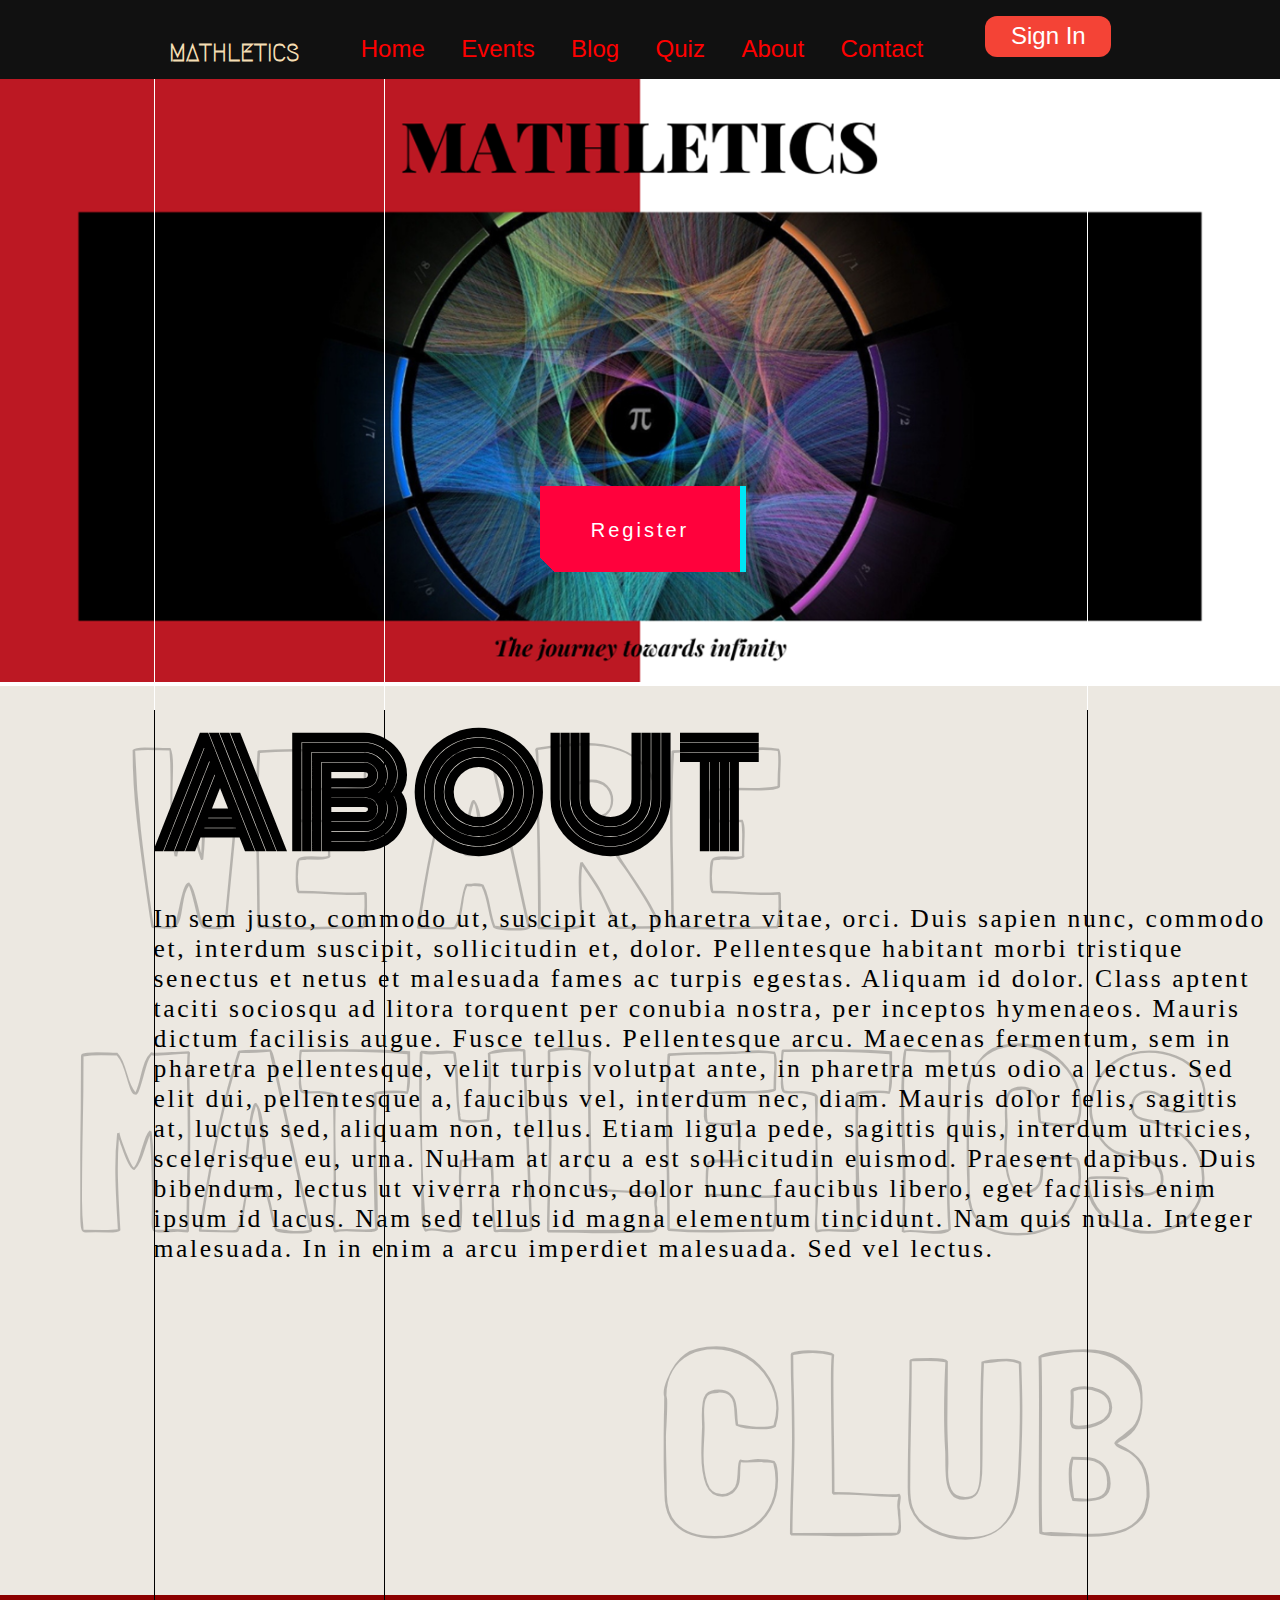
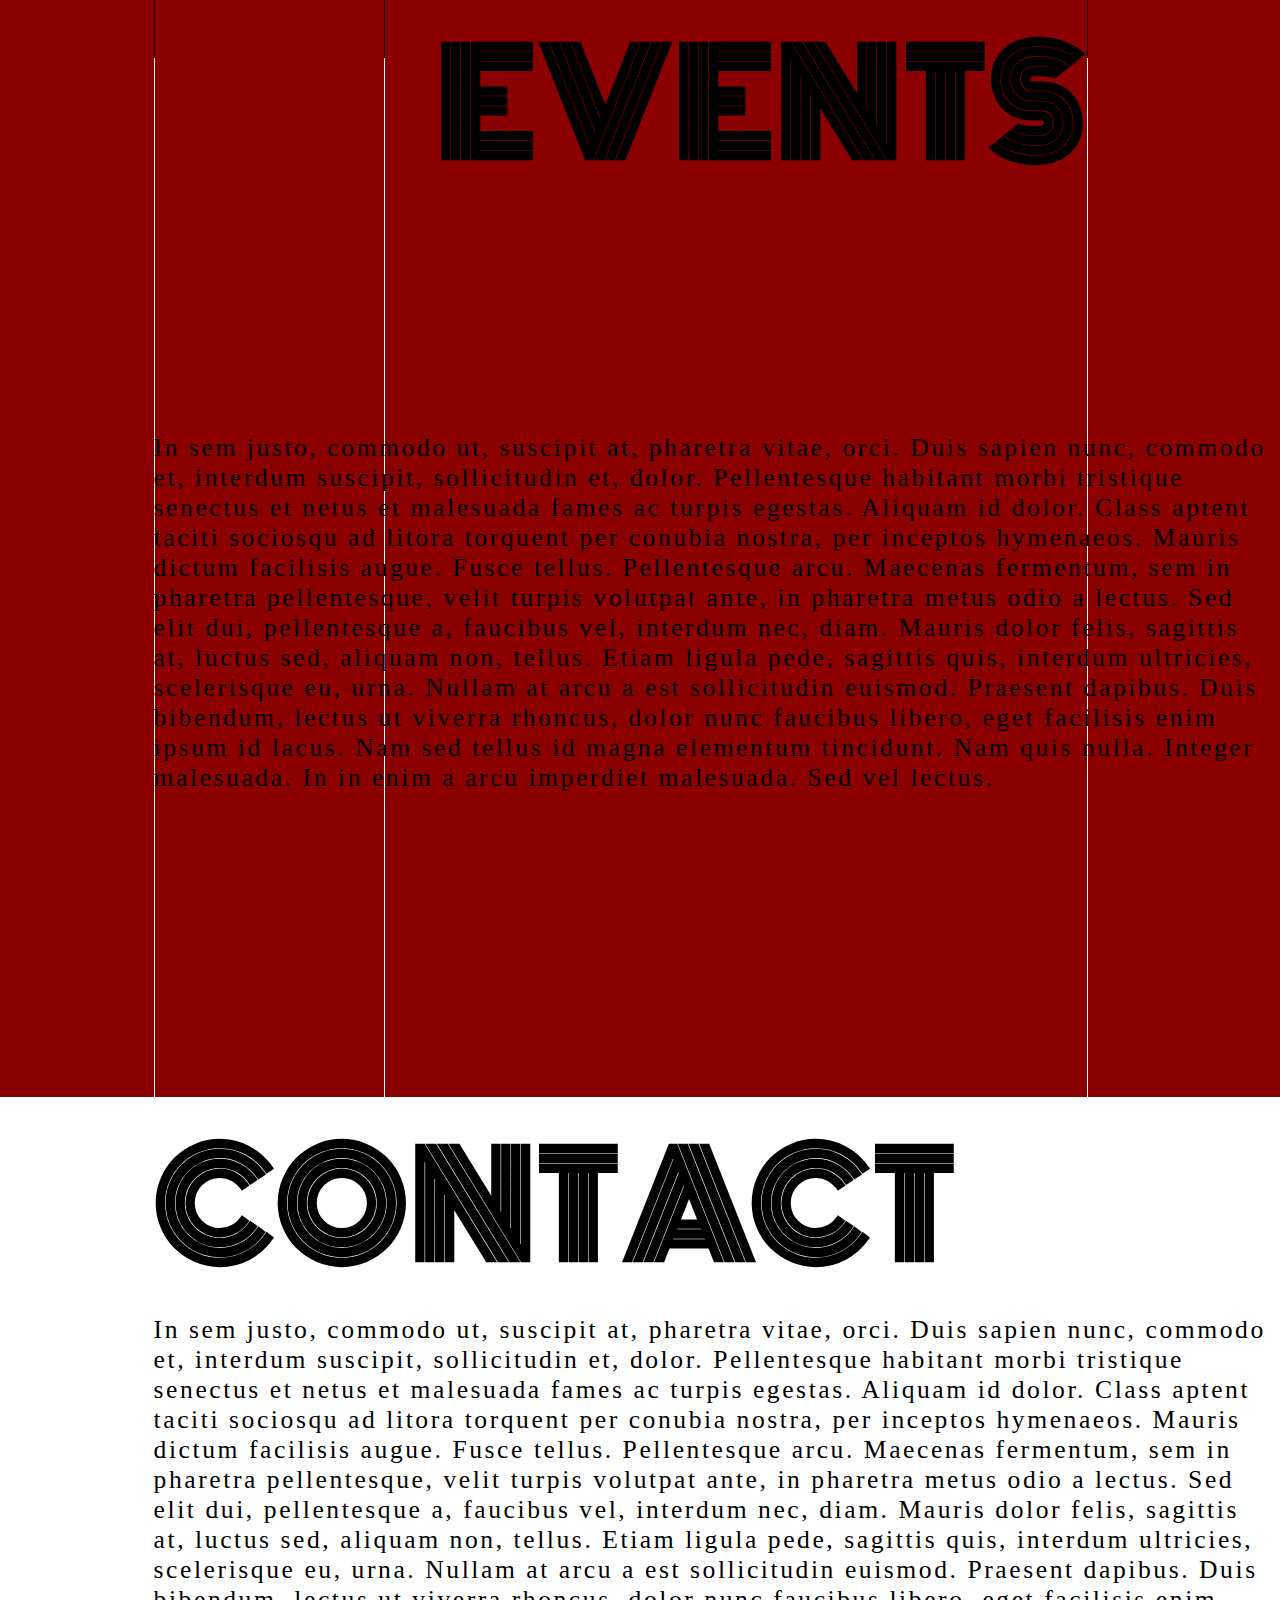
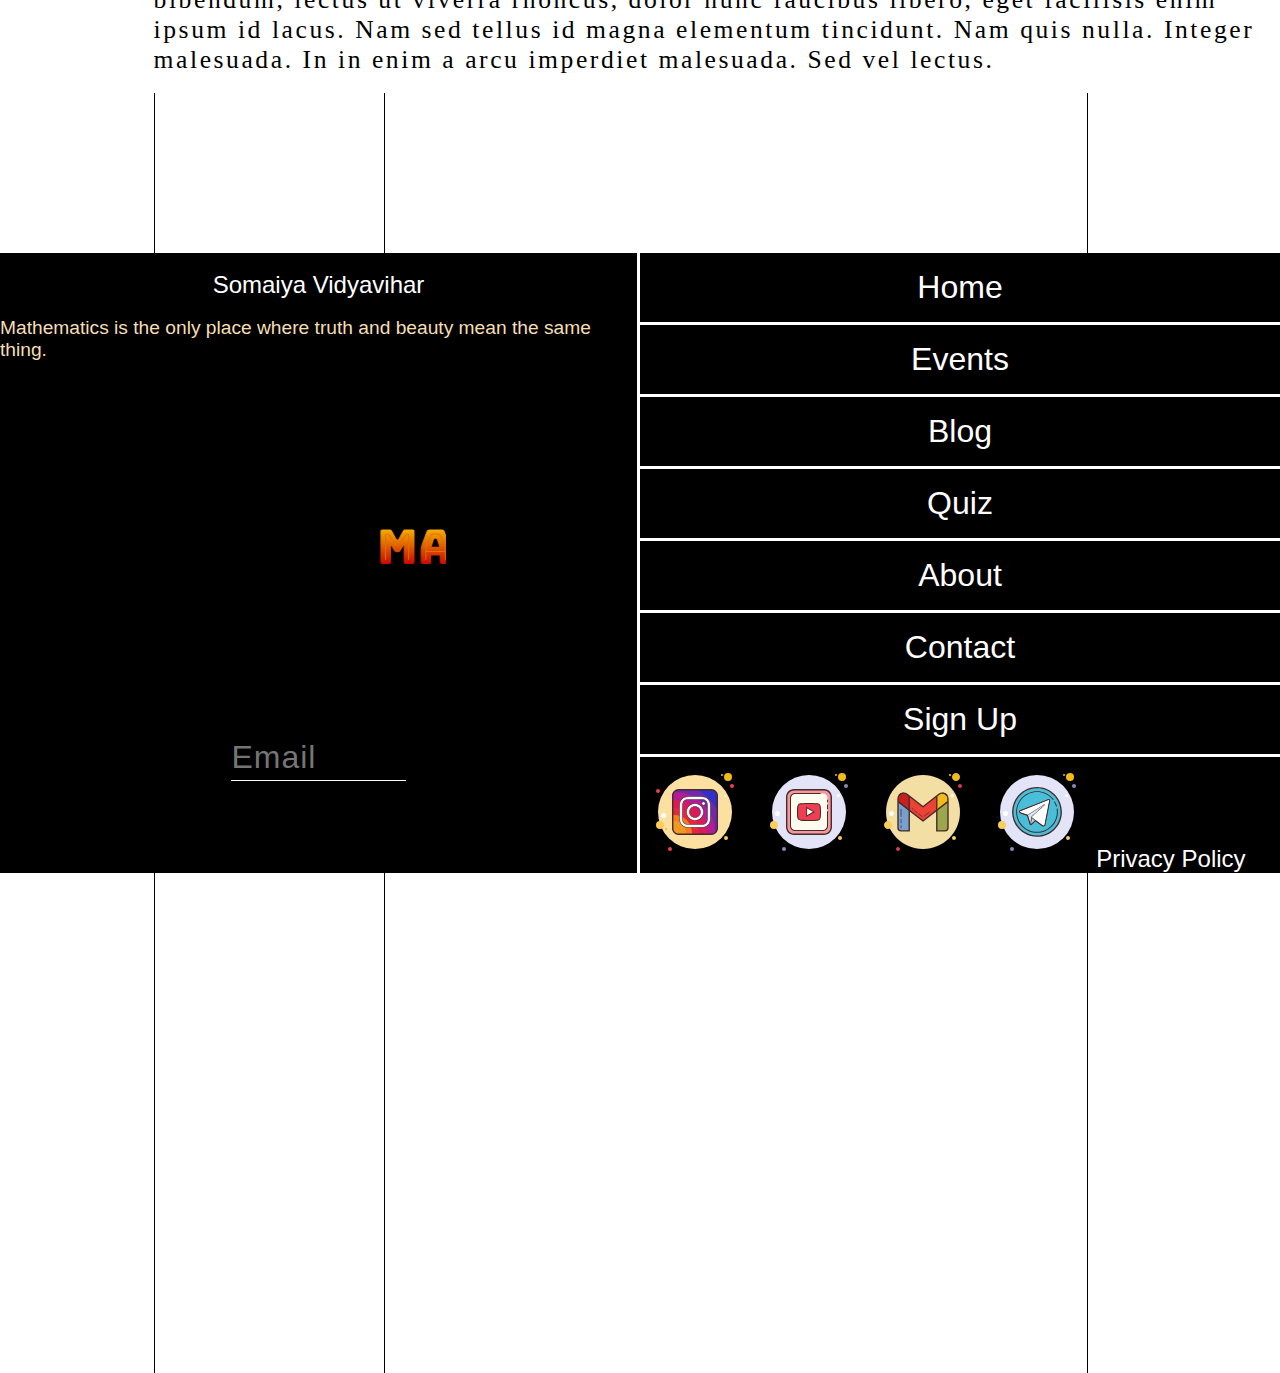
==== commit 7e3ebc4c: "f" ====
--- a/index.html
+++ b/index.html
@@ -11,7 +11,7 @@
 
 
 	<link rel="stylesheet" type="text/css" href="./style-pc.css" media="screen and (min-width: 800px) and (max-width: 30000px)">
-    <link rel="stylesheet" type="text/css" href="./style-android.css" >
+  <link rel="stylesheet" type="text/css" href="./style-android.css" >
 
 	<!-- <link rel="stylesheet" type="text/css" href="./nucleus/css/hover.css"> -->
 	<link rel="stylesheet" type="text/css" href="./nucleus/css/new.css">
@@ -88,14 +88,14 @@
 </div>
 
 	<div>
-		<img src="./nucleus/img/Picture2.jpg" style="width: 100%; position: relative;" class="large-screen">
+		<img src="./nucleus/img/Sunday2.png" style="width: 100%; position: relative;" class="large-screen">
 		<img src="./nucleus/img/wall2.webp" style="width: 100%; position: relative;" class="small-screen">
 		<!-- <video width="320" height="240" controls style="width: 100%; position: relative;">
   <source src="./nucleus/map0.mp4" type="video/mp4"> -->
 	</div>
 
 
-
+<!-- 
 <h1 style="position: absolute;
     top: 11em;
     color: white;
@@ -107,7 +107,7 @@
     font-family: ;
     top: 20vw;
     font-family: 'Rye', cursive;
-    font-weight: 100;">Mathletics</h1>
+    font-weight: 100;">Mathletics</h1> -->
 <!-- 
 <button class="button5">
 	<span>Register</span>
@@ -141,8 +141,8 @@
             right: 0;
             margin-left: auto;
             margin-right: auto;
-            top: 35vw;
-            border: .3vw solid white;
+            top: 38vw;
+            
           }
 
           .button-49:after {
@@ -278,6 +278,10 @@
 			<h2 class="about-h">ABOUT</h2>
 		</div>
 
+    <div class="p-above">
+      <p class="about-p">In sem justo, commodo ut, suscipit at, pharetra vitae, orci. Duis sapien nunc, commodo et, interdum suscipit, sollicitudin et, dolor. Pellentesque habitant morbi tristique senectus et netus et malesuada fames ac turpis egestas. Aliquam id dolor. Class aptent taciti sociosqu ad litora torquent per conubia nostra, per inceptos hymenaeos. Mauris dictum facilisis augue. Fusce tellus. Pellentesque arcu. Maecenas fermentum, sem in pharetra pellentesque, velit turpis volutpat ante, in pharetra metus odio a lectus. Sed elit dui, pellentesque a, faucibus vel, interdum nec, diam. Mauris dolor felis, sagittis at, luctus sed, aliquam non, tellus. Etiam ligula pede, sagittis quis, interdum ultricies, scelerisque eu, urna. Nullam at arcu a est sollicitudin euismod. Praesent dapibus. Duis bibendum, lectus ut viverra rhoncus, dolor nunc faucibus libero, eget facilisis enim ipsum id lacus. Nam sed tellus id magna elementum tincidunt. Nam quis nulla. Integer malesuada. In in enim a arcu imperdiet malesuada. Sed vel lectus.</p>
+    </div>
+
 		<div class="weare">
 <p id="we1">WE ARE</p>
 <p id="we2">MATHLETICS</p>
@@ -292,16 +296,17 @@
 <section class="Events">
 		<div>
 			<h2 class="events-h">EVENTS</h2>
-			<p></p>
-			
+    </div>
+    <div class="a-above">
+			<p class="about-p">In sem justo, commodo ut, suscipit at, pharetra vitae, orci. Duis sapien nunc, commodo et, interdum suscipit, sollicitudin et, dolor. Pellentesque habitant morbi tristique senectus et netus et malesuada fames ac turpis egestas. Aliquam id dolor. Class aptent taciti sociosqu ad litora torquent per conubia nostra, per inceptos hymenaeos. Mauris dictum facilisis augue. Fusce tellus. Pellentesque arcu. Maecenas fermentum, sem in pharetra pellentesque, velit turpis volutpat ante, in pharetra metus odio a lectus. Sed elit dui, pellentesque a, faucibus vel, interdum nec, diam. Mauris dolor felis, sagittis at, luctus sed, aliquam non, tellus. Etiam ligula pede, sagittis quis, interdum ultricies, scelerisque eu, urna. Nullam at arcu a est sollicitudin euismod. Praesent dapibus. Duis bibendum, lectus ut viverra rhoncus, dolor nunc faucibus libero, eget facilisis enim ipsum id lacus. Nam sed tellus id magna elementum tincidunt. Nam quis nulla. Integer malesuada. In in enim a arcu imperdiet malesuada. Sed vel lectus.</p>
+		</div>	
 		</div>
 
 
 
 <br><br><br><br><br><br><br><br><br><br><br><br><br><br><br><br><br><br><br><br><br><br><br><br><br><br><br><br><br><br><br><br><br><br><br>
-<br><br><br><br><br><br><br>
-<br><br><br><br><br><br><br><br><br><br><br><br><br><br><br><br><br><br><br><br><br><br><br><br><br><br><br><br><br><br><br><br><br><br><br>
-<br><br><br><br><br><br><br>
+<br><br><br><br><br><br><br><br><br><br><br><br><br><br>
+
 
 	</section>
 
@@ -314,10 +319,13 @@
 
 
 
-<section class="Contact" style="background-color: #ece8e1;">
+<section class="Contact" style="background-color: #0000003b;">
 		<div>
 			<h2 class="contact-h">CONTACT</h2>
 		</div>
+    <div class="p-above">
+      <p class="about-p">In sem justo, commodo ut, suscipit at, pharetra vitae, orci. Duis sapien nunc, commodo et, interdum suscipit, sollicitudin et, dolor. Pellentesque habitant morbi tristique senectus et netus et malesuada fames ac turpis egestas. Aliquam id dolor. Class aptent taciti sociosqu ad litora torquent per conubia nostra, per inceptos hymenaeos. Mauris dictum facilisis augue. Fusce tellus. Pellentesque arcu. Maecenas fermentum, sem in pharetra pellentesque, velit turpis volutpat ante, in pharetra metus odio a lectus. Sed elit dui, pellentesque a, faucibus vel, interdum nec, diam. Mauris dolor felis, sagittis at, luctus sed, aliquam non, tellus. Etiam ligula pede, sagittis quis, interdum ultricies, scelerisque eu, urna. Nullam at arcu a est sollicitudin euismod. Praesent dapibus. Duis bibendum, lectus ut viverra rhoncus, dolor nunc faucibus libero, eget facilisis enim ipsum id lacus. Nam sed tellus id magna elementum tincidunt. Nam quis nulla. Integer malesuada. In in enim a arcu imperdiet malesuada. Sed vel lectus.</p>
+    </div>
 </section>
 
 
--- a/style-pc.css
+++ b/style-pc.css
@@ -24,40 +24,6 @@
 
 }
 
-/*button {
-    appearance: auto;
-    writing-mode: horizontal-tb !important;
-    font-style: ;
-    font-variant-ligatures: ;
-    font-variant-caps: ;
-    font-variant-numeric: ;
-    font-variant-east-asian: ;
-    font-weight: ;
-    font-stretch: ;
-    font-size: ;
-    font-family: ;
-    text-rendering: auto;
-    color: buttontext;
-    letter-spacing: normal;
-    word-spacing: normal;
-    line-height: normal;
-    text-transform: none;
-    text-indent: 0px;
-    text-shadow: none;
-    display: inline-block;
-    text-align: center;
-    align-items: flex-start;
-    cursor: default;
-    box-sizing: border-box;
-    background-color: buttonface;
-    margin: 0em;
-    padding: 1px 6px;
-    border-width: 2px;
-    border-style: outset;
-    border-color: buttonborder;
-    border-image: initial;
-}*/
-
 
 .button5 {
 	background-color: red;
@@ -75,7 +41,11 @@
 }
 
 
-
+.button-wrapper {
+	position: ;
+	left: 0;
+	right: 0;
+}
 
 
 
@@ -506,12 +476,30 @@
 	
 }
 
-
-
-
-
-
-
+.about-p {
+  font-size: 2vw !important;
+    font-family: serif;
+    position: absolute;
+    display: flex;
+    left: 12vw;
+    z-index: 1;
+    margin-top: 17vw;
+    letter-spacing: .2vw;
+  
+}
+
+.a-above {
+  background-color: ;
+  font-family: serif;
+  
+}
+
+
+
+
+.Contact {
+  background-color: #0000003b !important;
+}
 
 
 
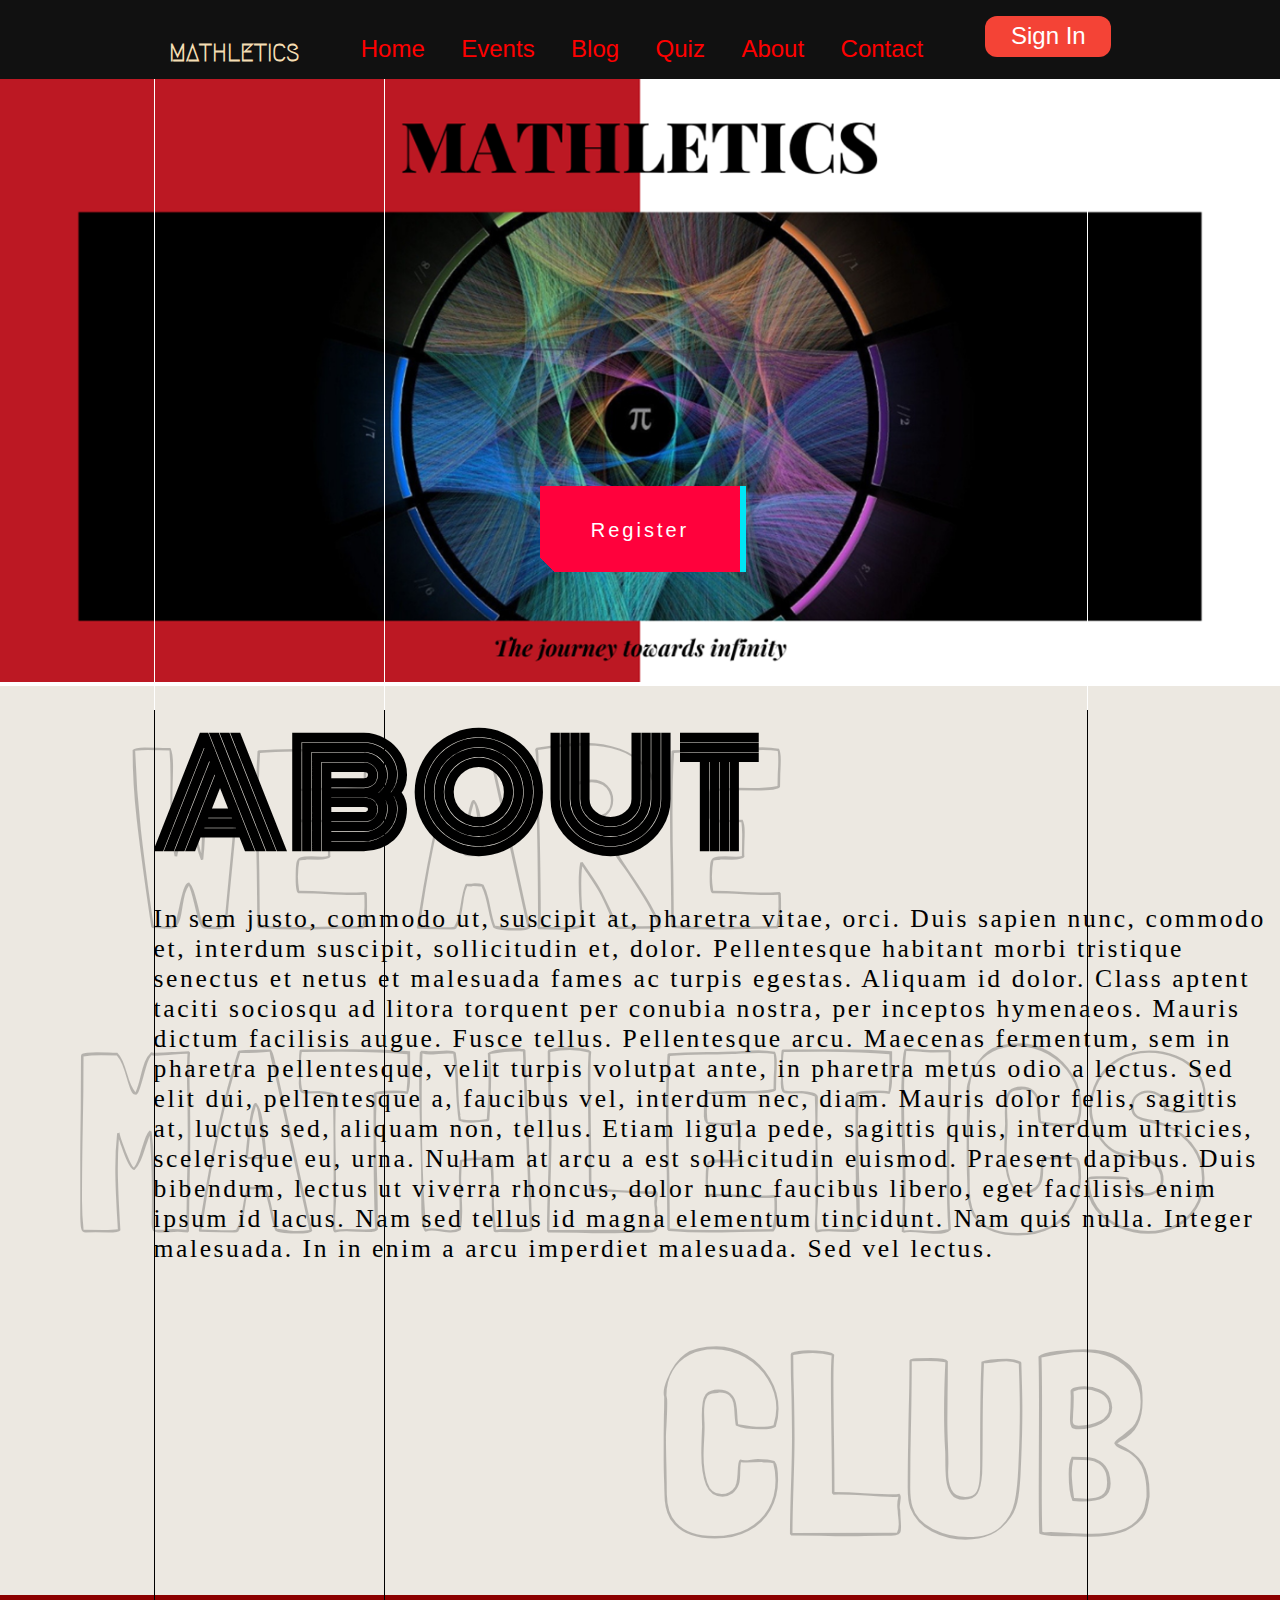
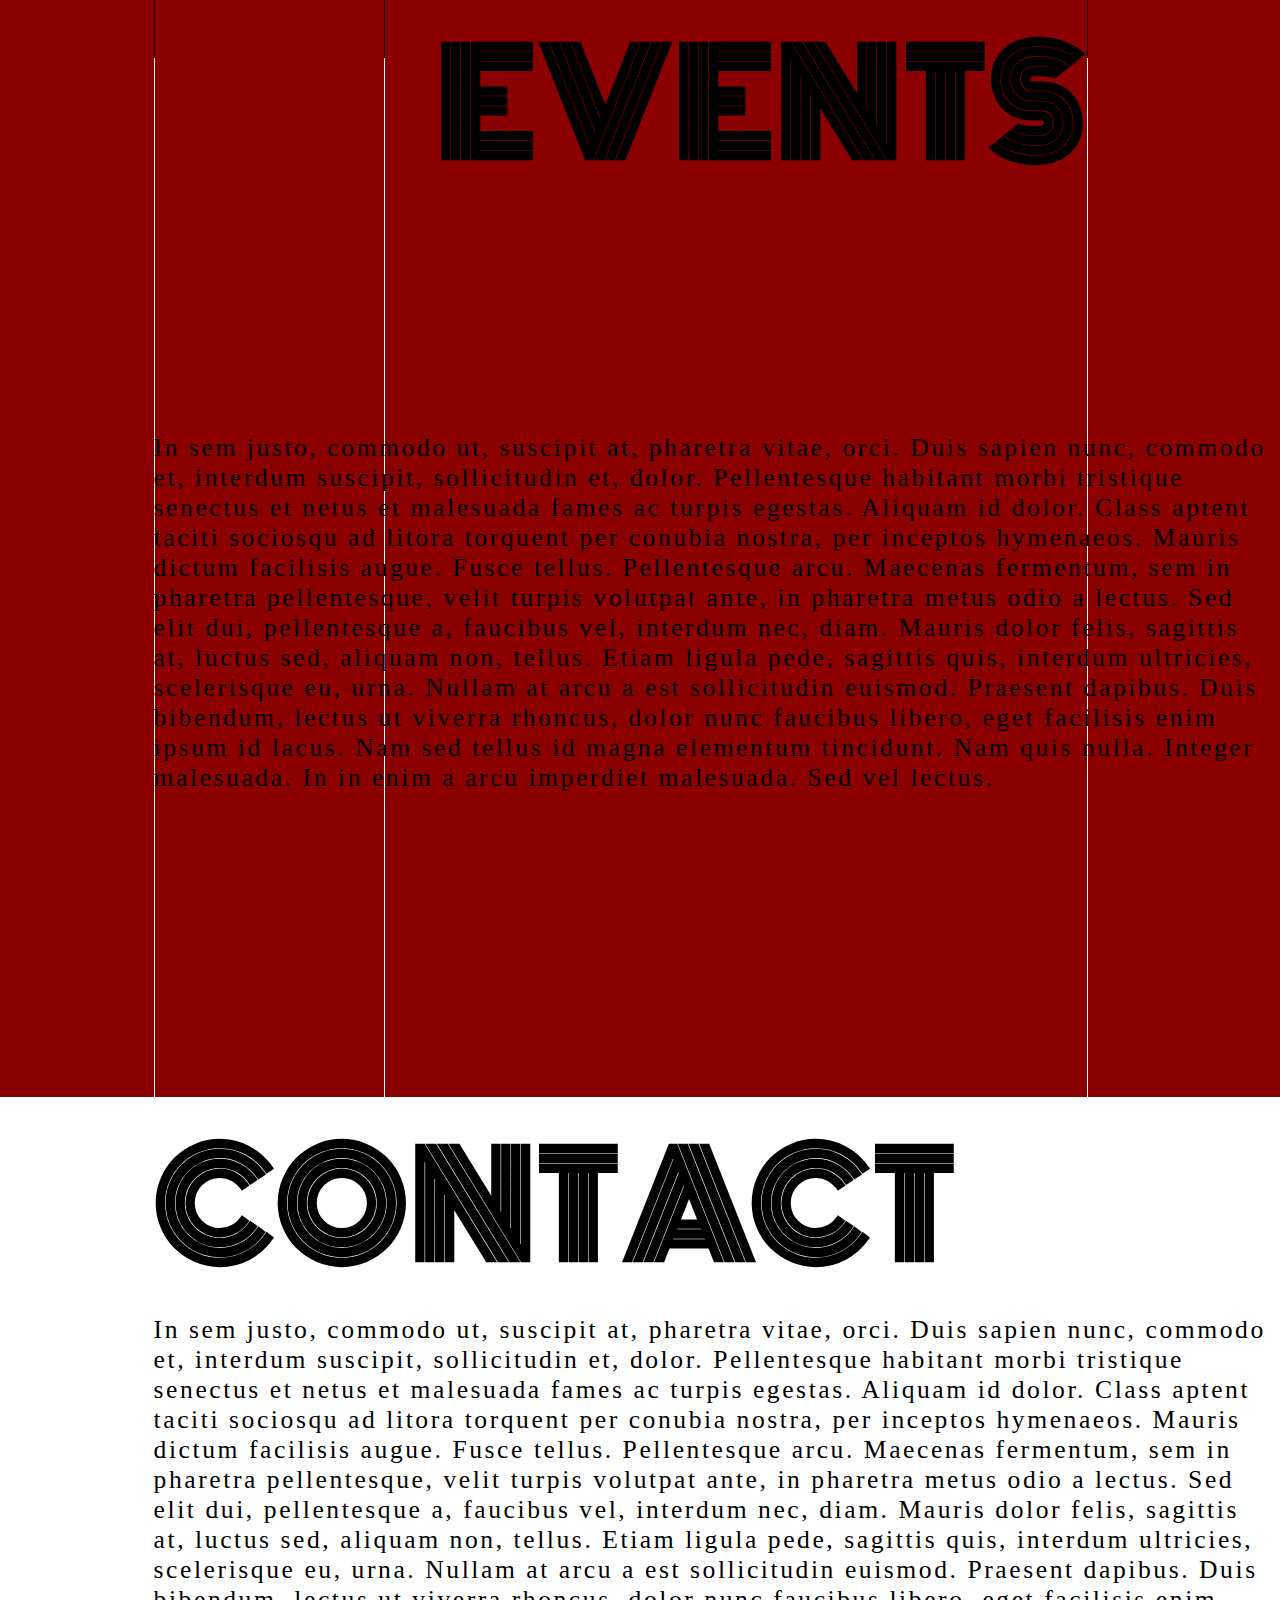
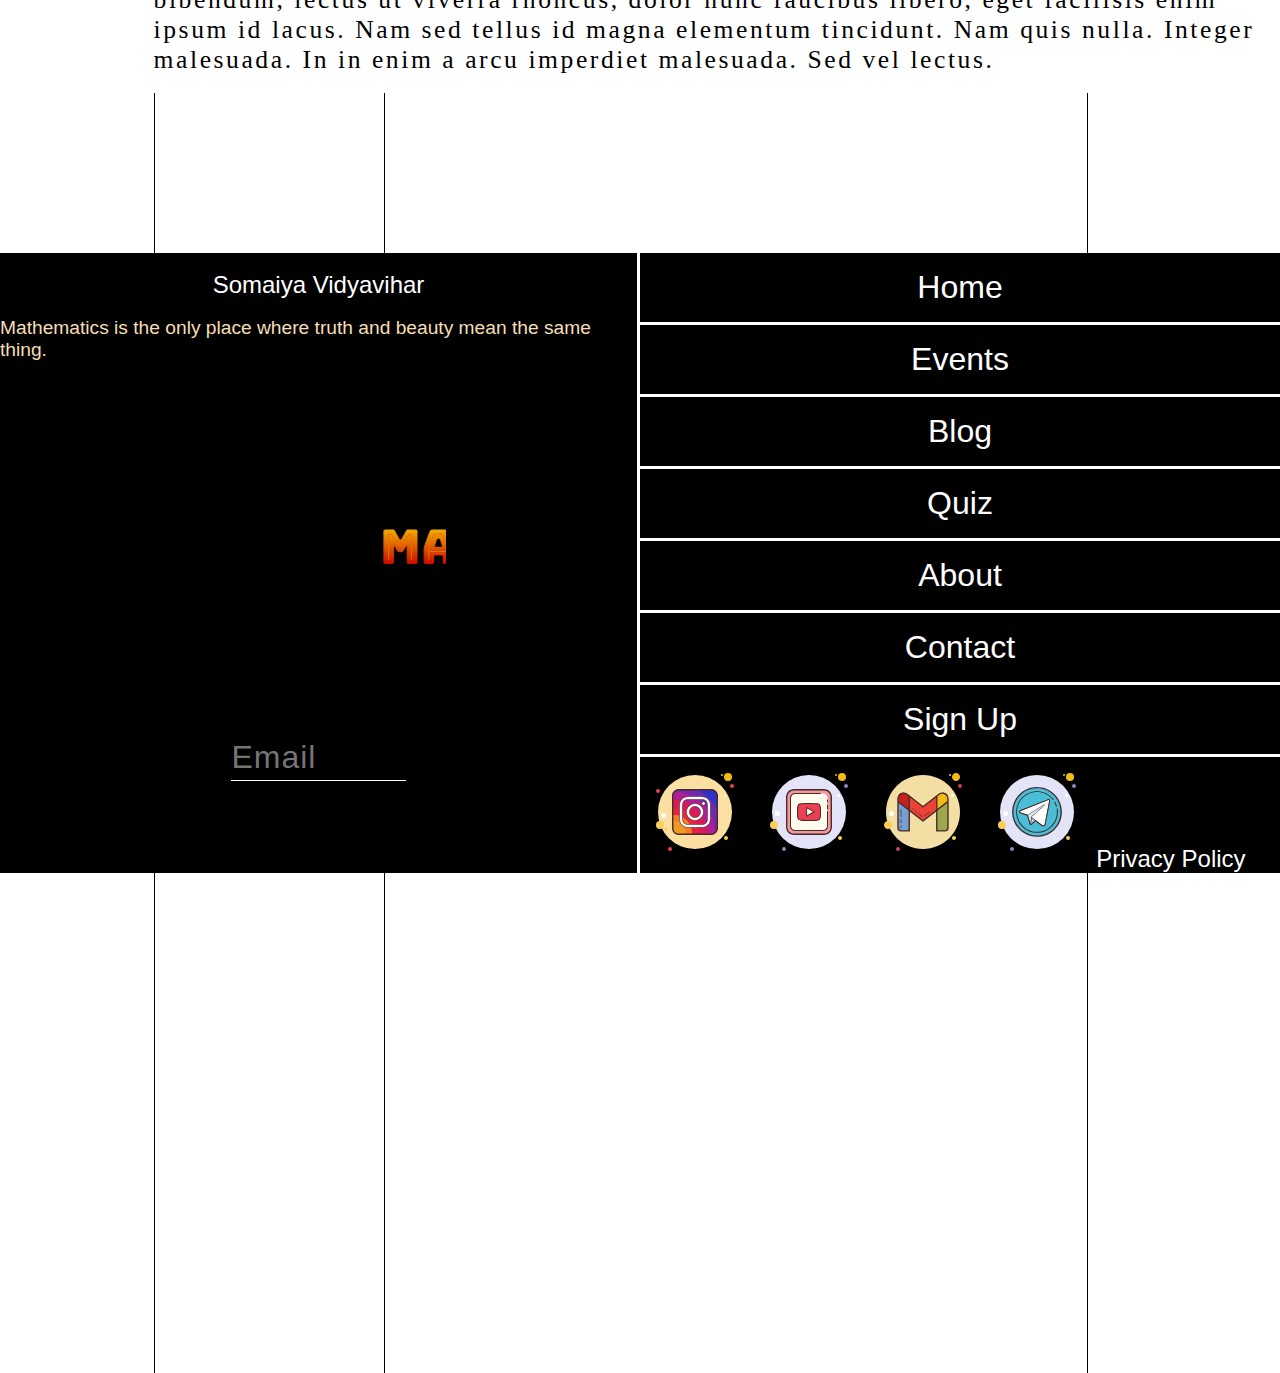
==== commit 539c22fd: "hello" ====
--- a/index.html
+++ b/index.html
@@ -17,6 +17,7 @@
 	<link rel="stylesheet" type="text/css" href="./nucleus/css/new.css">
 	<link rel="stylesheet" type="text/css" href="./nucleus/css/platonic.css">
 	<link rel="stylesheet" type="text/css" href="./nucleus/css/form.css">
+	<link rel="stylesheet" type="text/css" href="./pages/login/login.css">
 
 
 
@@ -44,7 +45,7 @@
 				<li class="nav3"><a href="./pages/quiz/quiz.html" class="nav4 menu5">Quiz</a></li>
 				<li class="nav3"><a href="./pages/about/about-contact.html" class="nav4 menu5">About</a></li>
                 <li class="nav3"><a href="./pages/about/about-contact.html" class="nav4 menu5">Contact</a></li>
-                <li class="nav3"><a href="./pages/about/about-contact.html" class="nav4 sign">Sign In</a></li>
+                <li class="nav3"><a href="./pages/login/login.html" class="nav4 sign">Sign In</a></li>
 
 
             </ul>
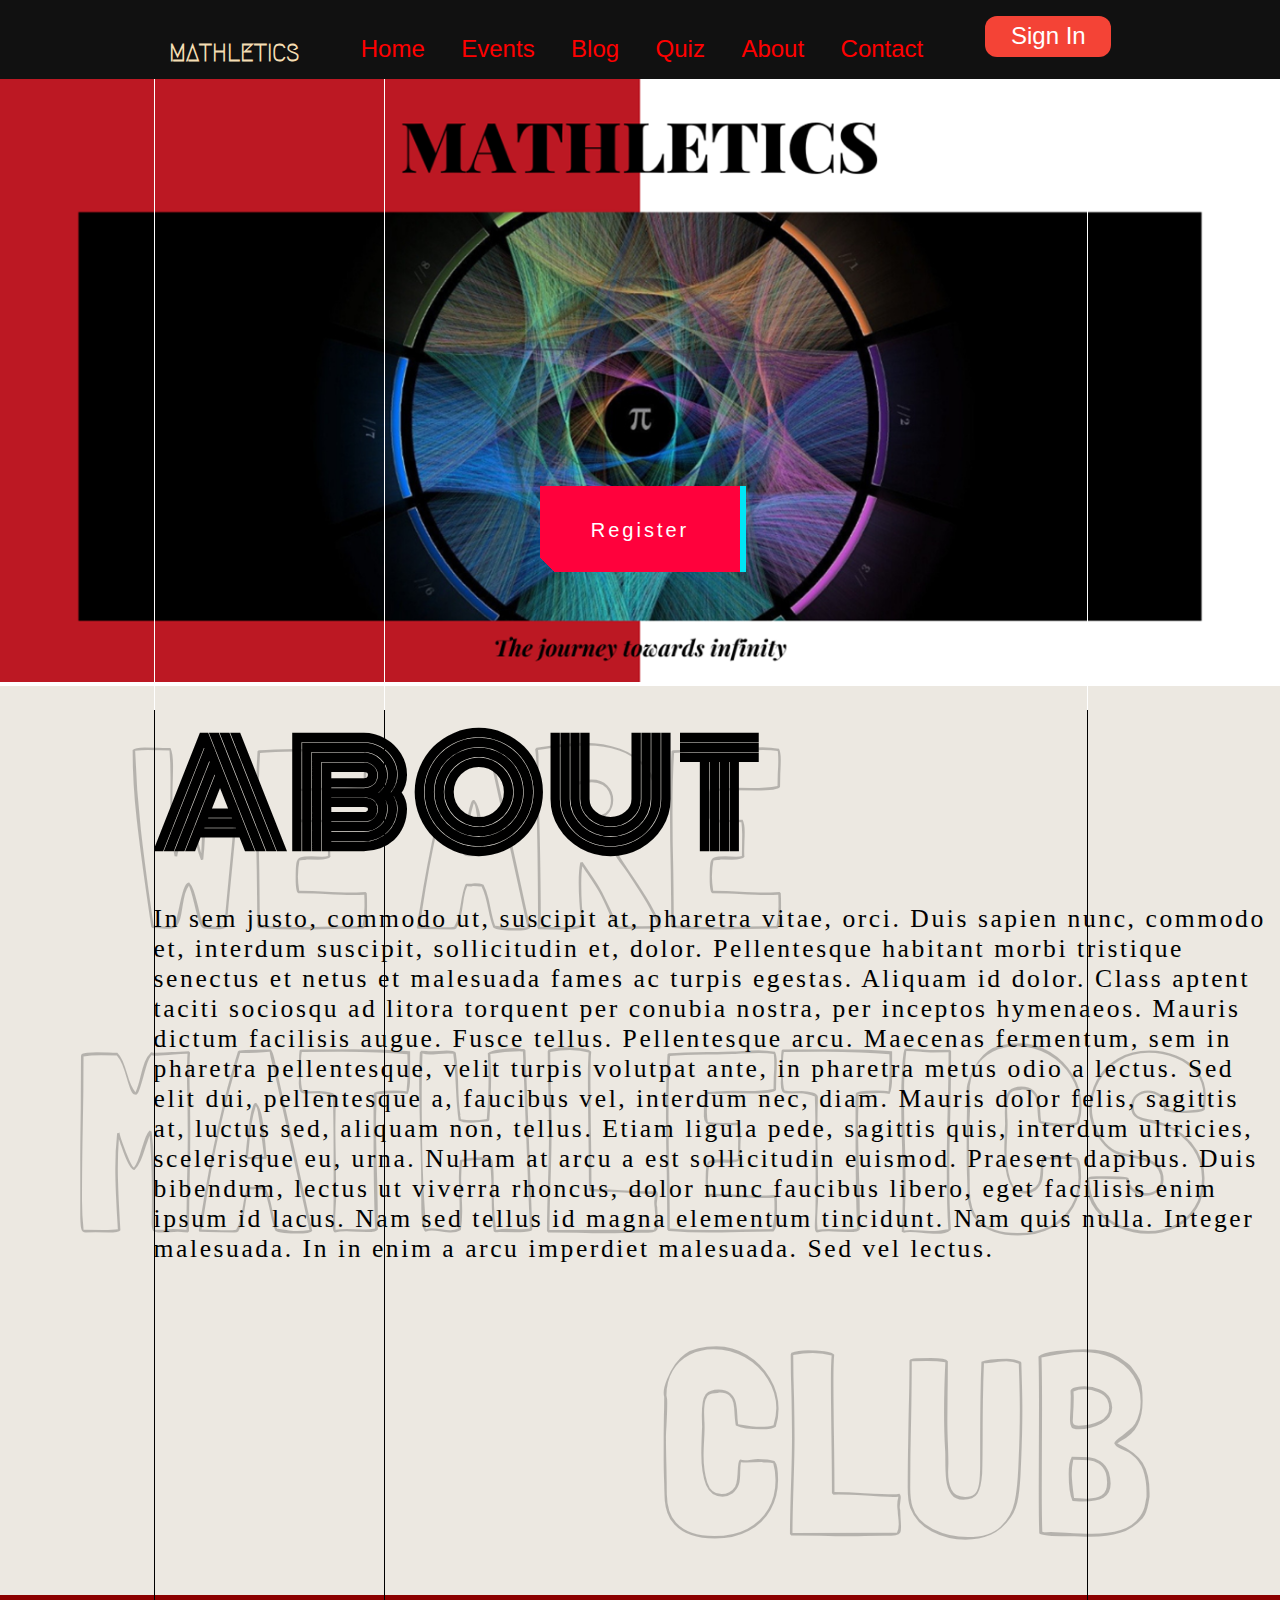
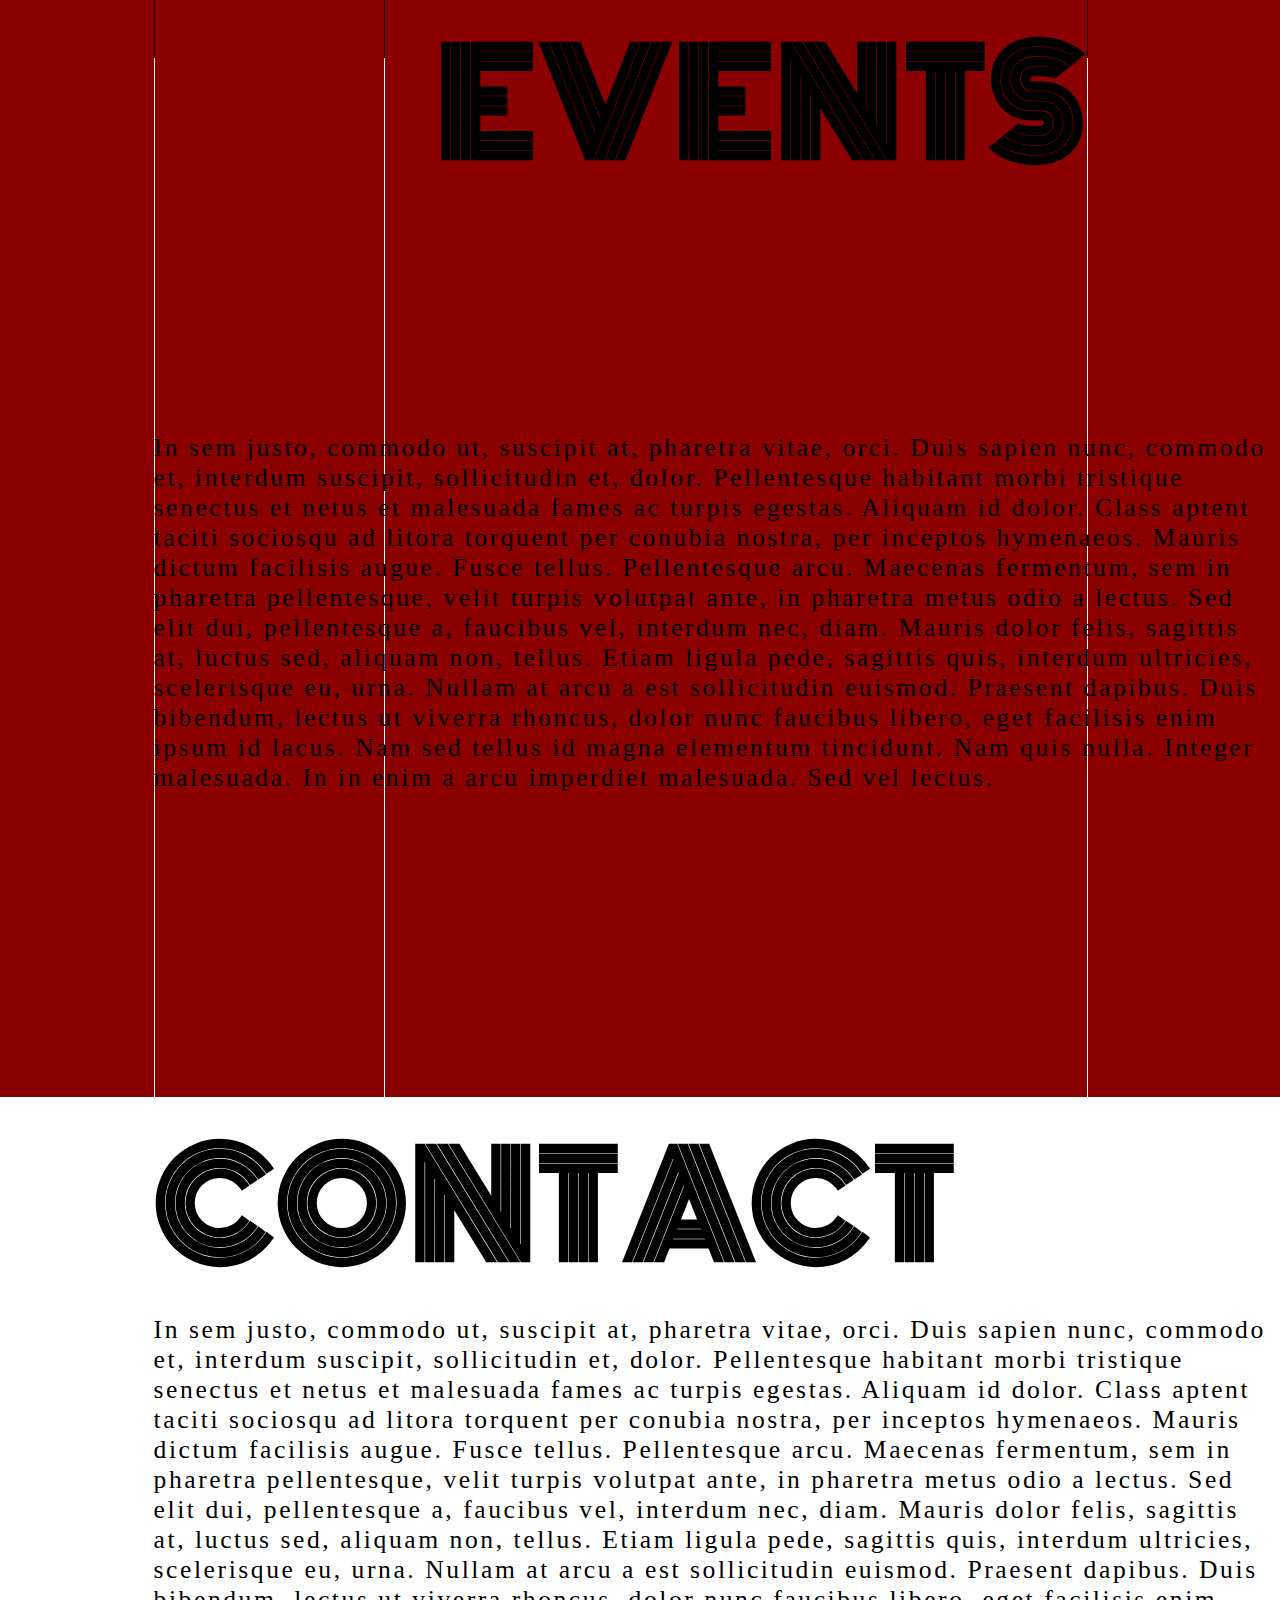
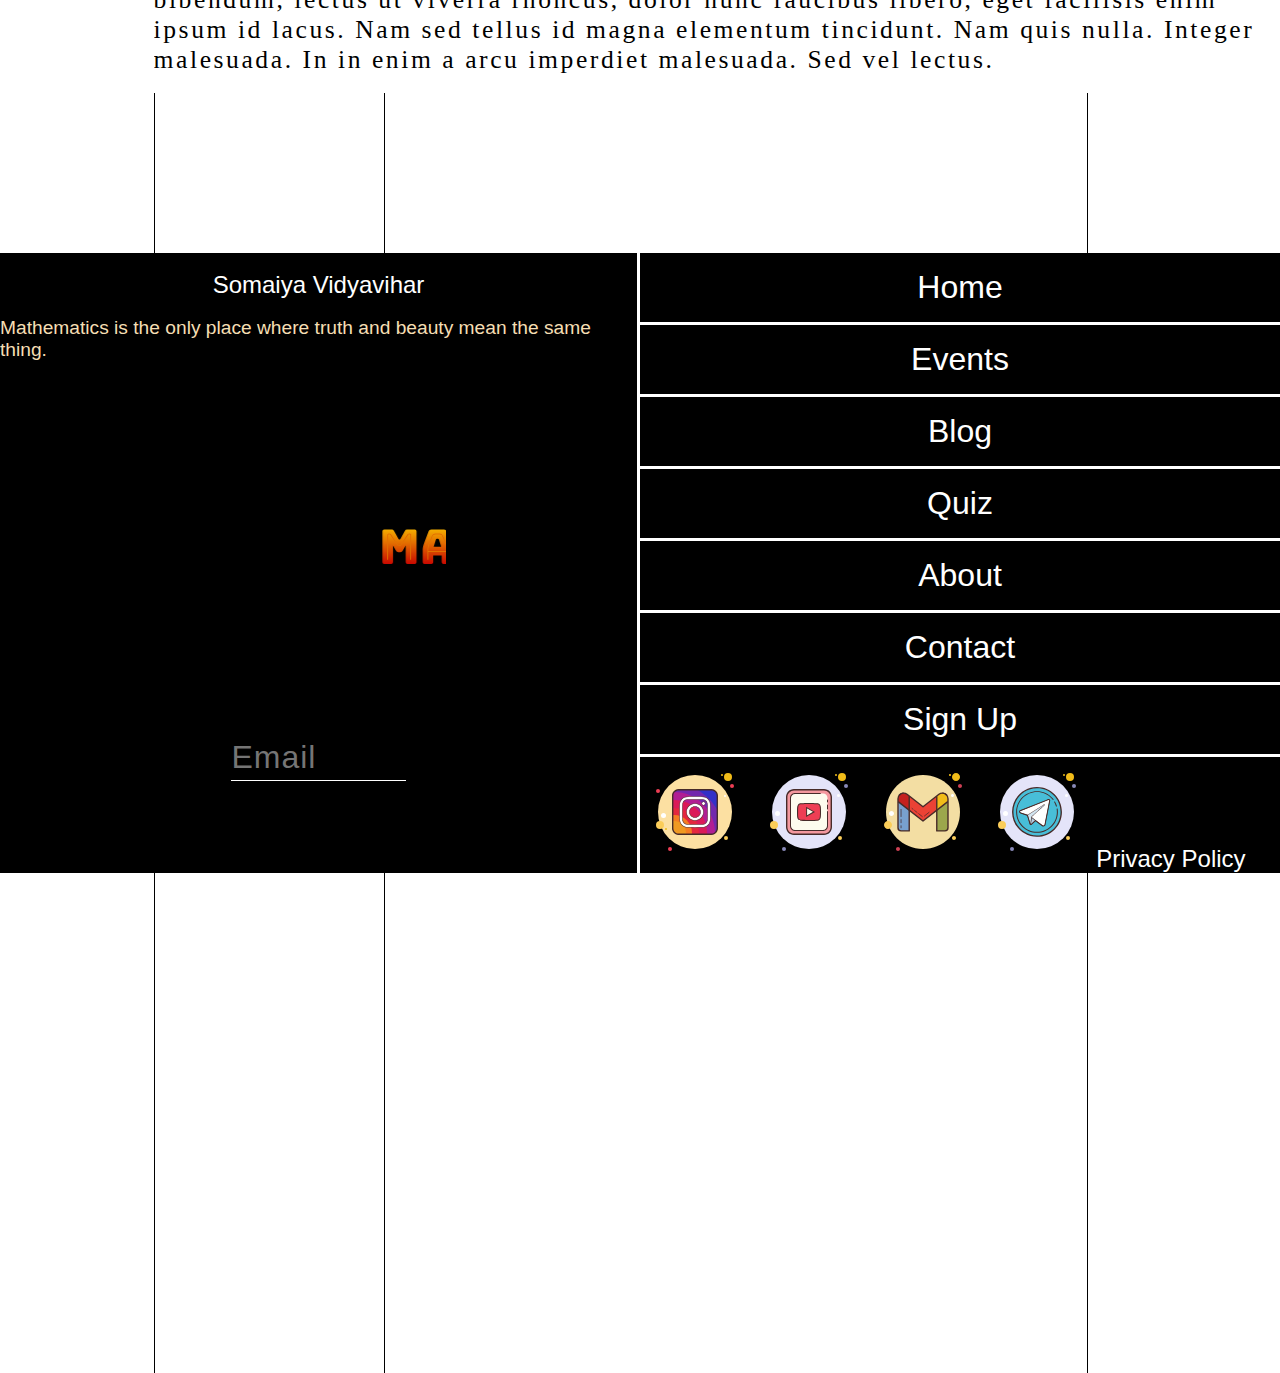
==== commit 3b706f56: "f" ====
--- a/index.html
+++ b/index.html
@@ -72,7 +72,7 @@
             <li><a href="#">Blogs</a></li>
             <li><a href="#">Events</a></li>
             <li><a href="#">Contact</a></li>
-            <li><a href="#">Register</a></li>
+            <li><a href="./pages/login/login.html">Register</a></li>
           </div>
         </div>
       </div>
@@ -115,7 +115,7 @@
 </button>
  -->
 <div class="button-wrapper" data-tippy-content="Click to copy button 49">
-          <button class="button-49" role="button">Register</button>
+          <button class="button-49" role="button"><a href="./pages/login/login.html" style="text-decoration: none; color: white;">Register</a></button>
         </div>
 
         <style>
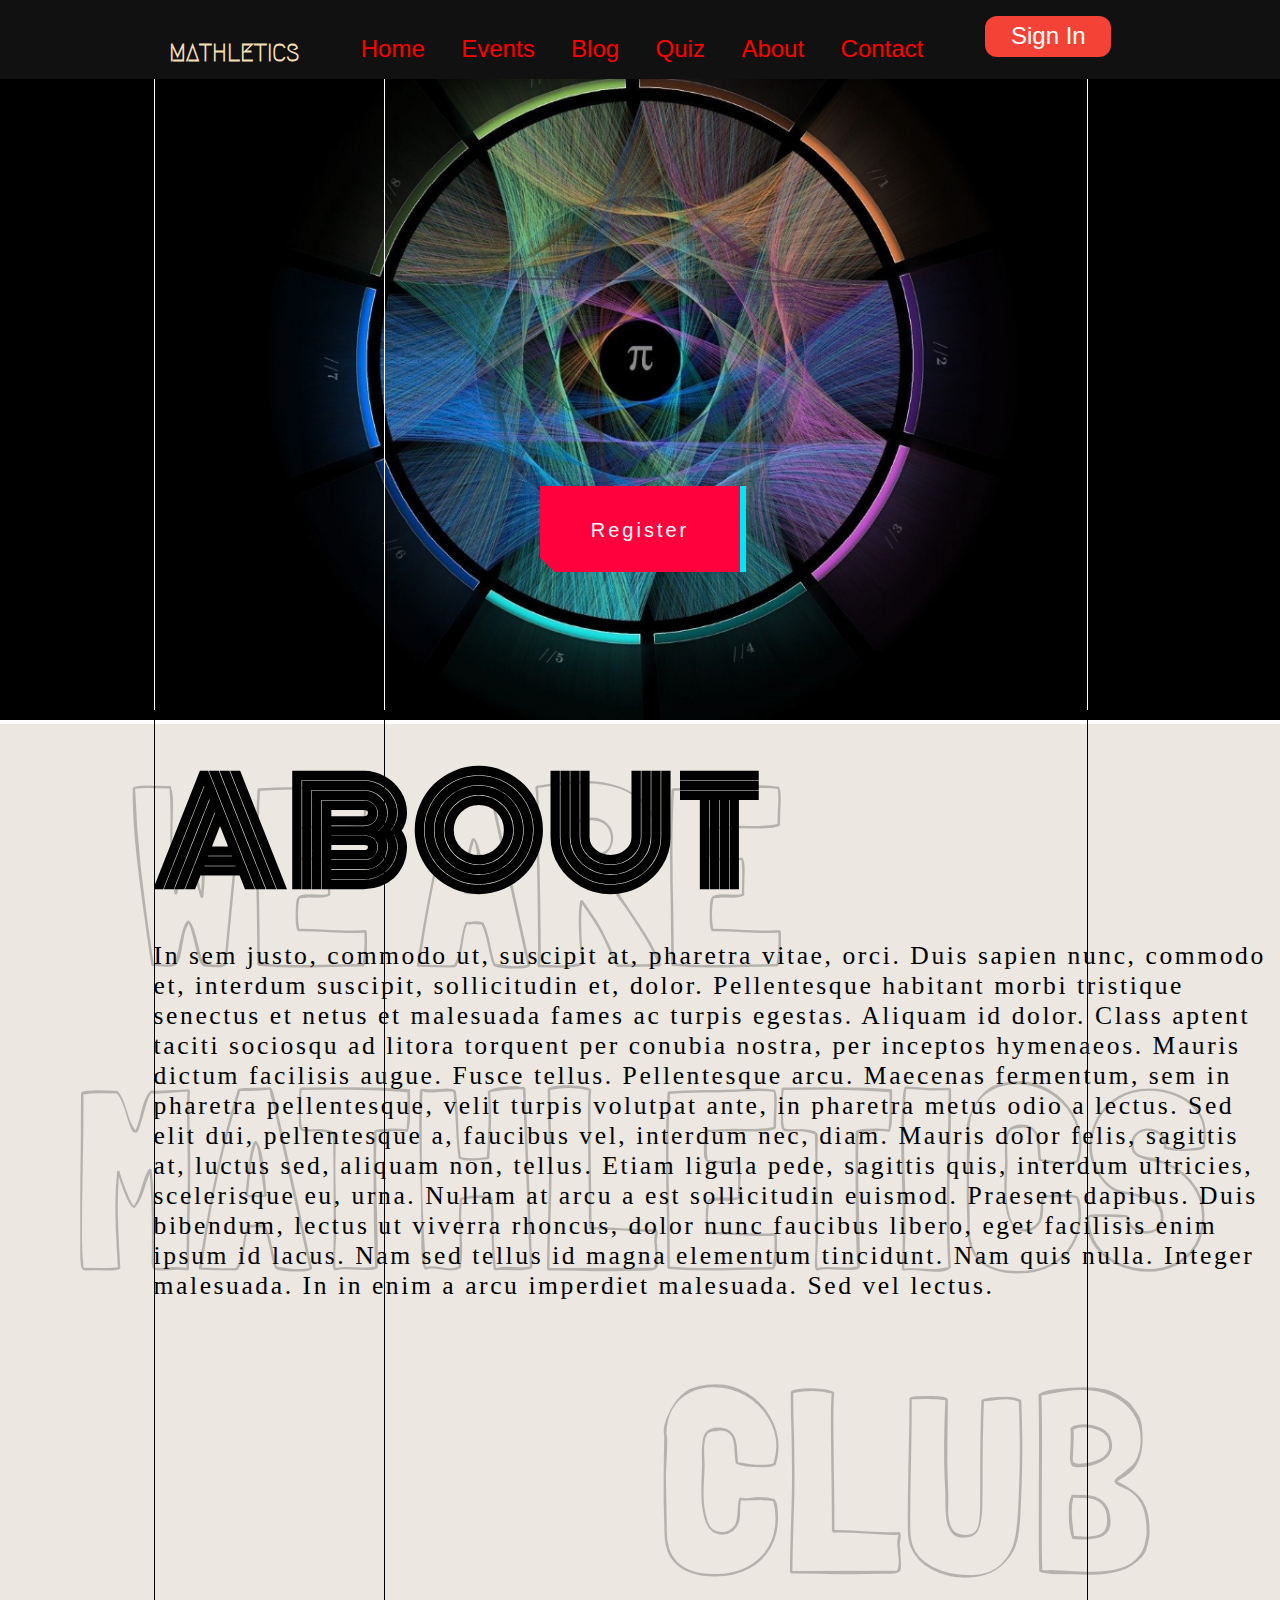
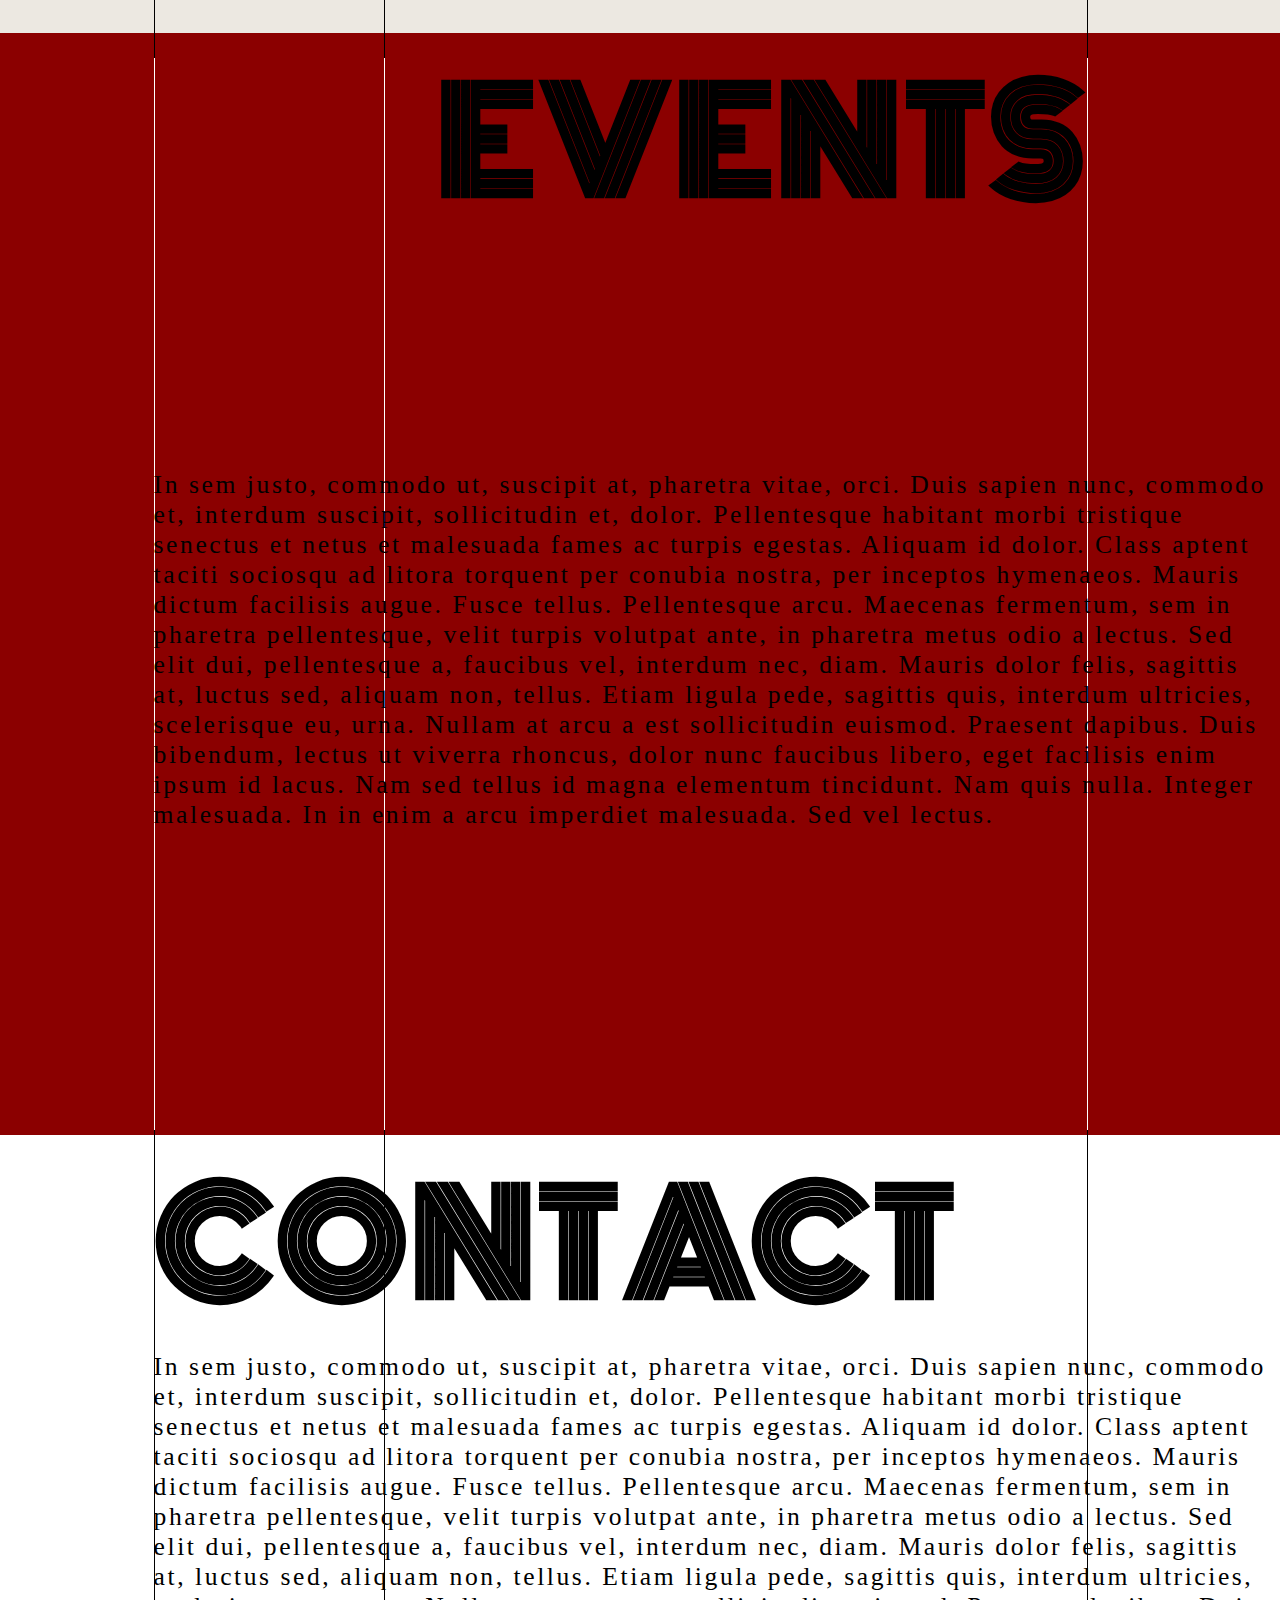
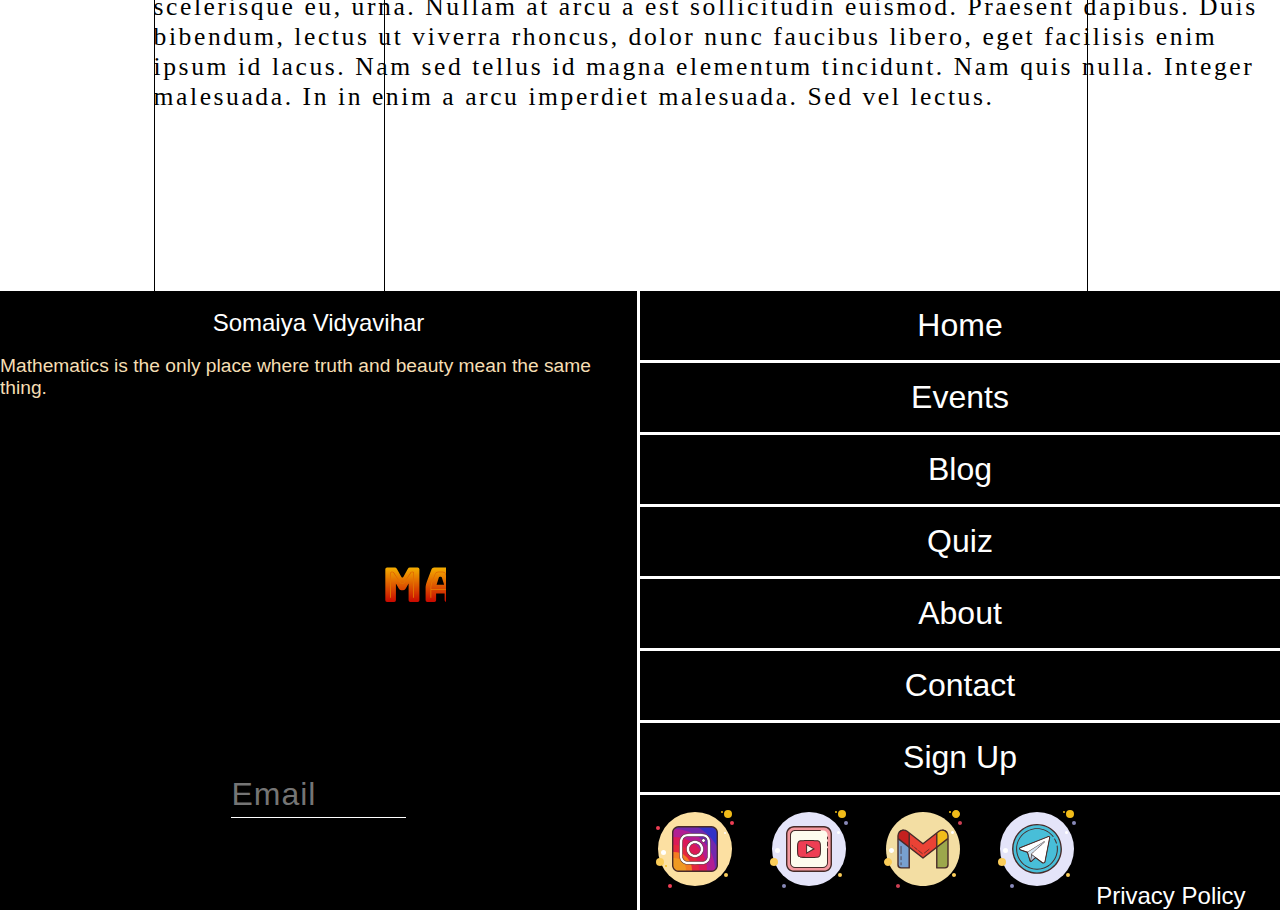
==== commit d3951abf: "img cgange" ====
--- a/index.html
+++ b/index.html
@@ -89,7 +89,7 @@
 </div>
 
 	<div>
-		<img src="./nucleus/img/Sunday2.png" style="width: 100%; position: relative;" class="large-screen">
+		<img src="./nucleus/img/wallpaper.jpg" style="width: 100%; position: relative;" class="large-screen">
 		<img src="./nucleus/img/wall2.webp" style="width: 100%; position: relative;" class="small-screen">
 		<!-- <video width="320" height="240" controls style="width: 100%; position: relative;">
   <source src="./nucleus/map0.mp4" type="video/mp4"> -->
--- a/style-pc.css
+++ b/style-pc.css
@@ -152,7 +152,7 @@
   border-left: 0.1vw solid black;
   height: 100vw;
   position: absolute;
-  top: 257.3vw;
+  top: 213.3vw;
   left: 12vw;
 }
 
@@ -184,7 +184,7 @@
   border-left: 0.1vw solid black;
   height: 100vw;
   position: absolute;
-  top: 257.3vw;
+  top: 213.3vw;
   left: 30vw;
 }
 
@@ -217,7 +217,7 @@
   border-left: 0.1vw solid black;
   height: 100vw;
   position: absolute;
-  top: 257.3vw;
+  top: 213.3vw;
   right: 15vw;
 }
 
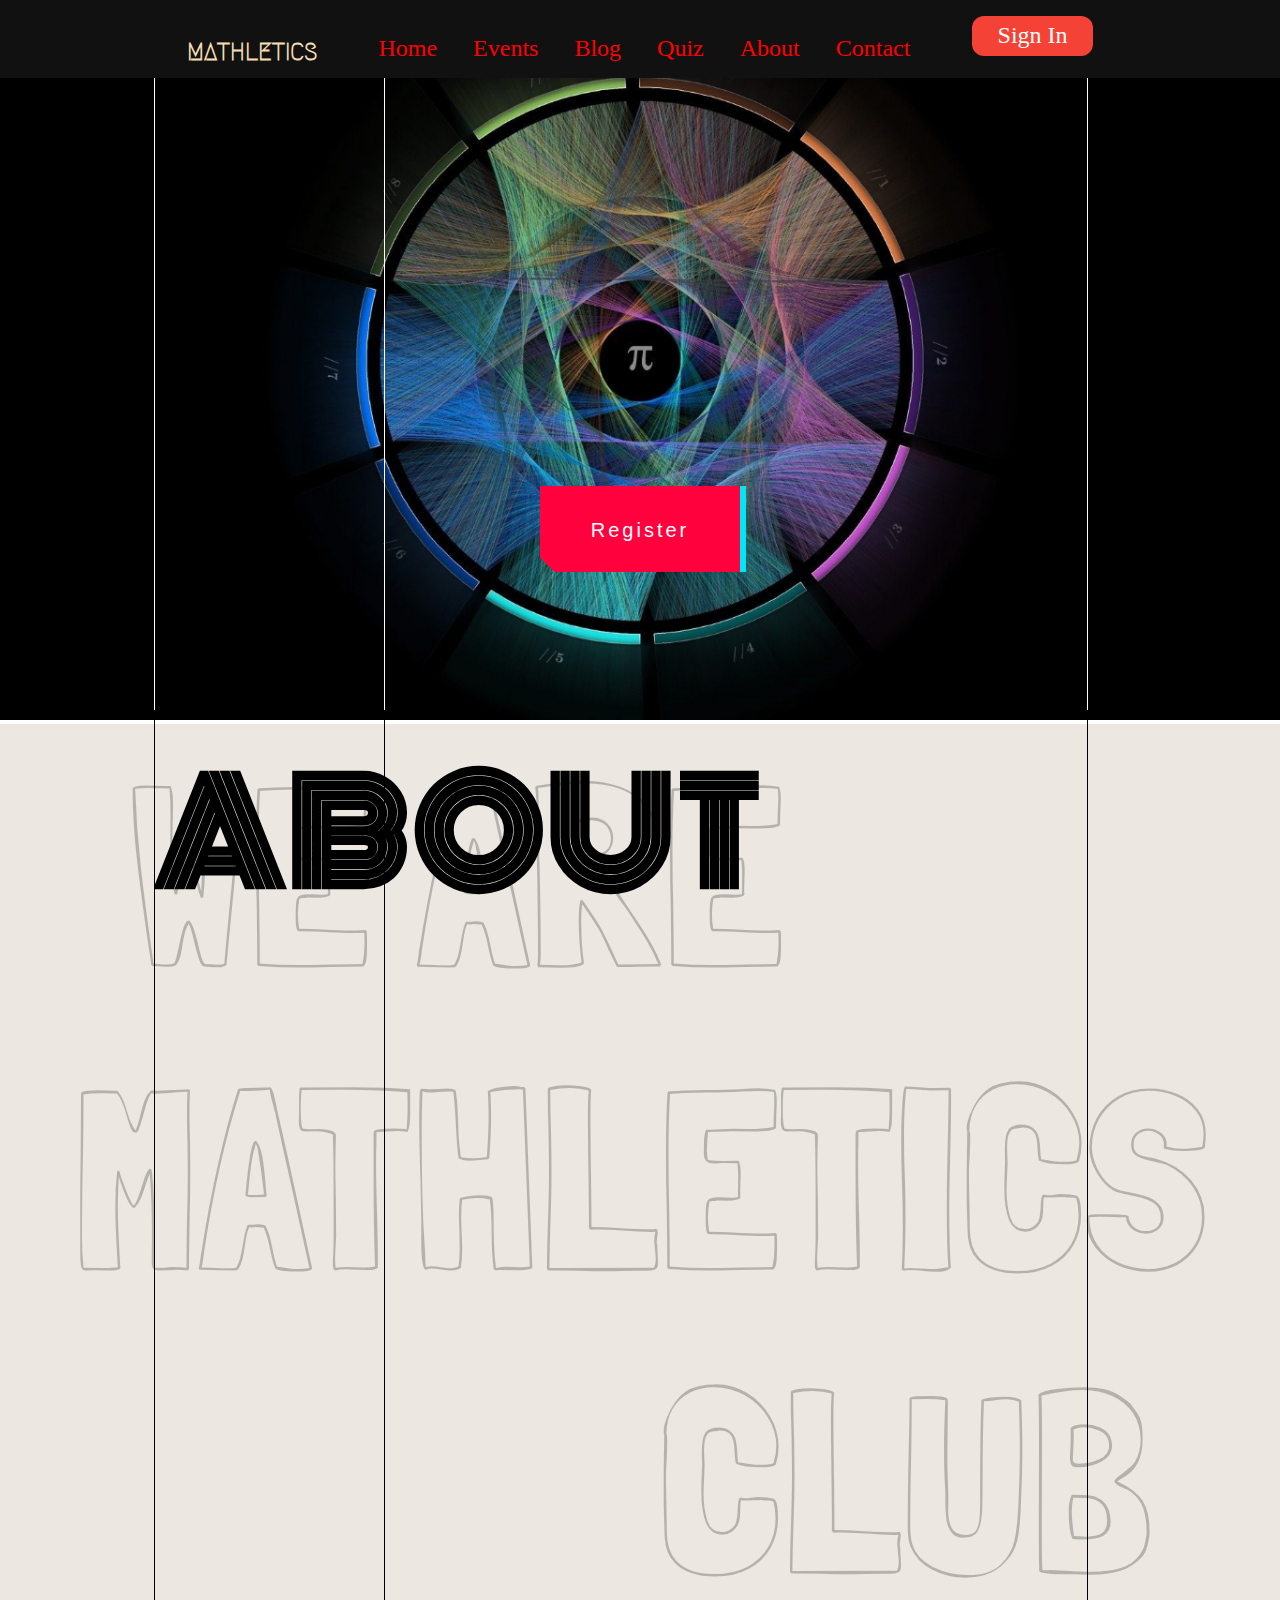
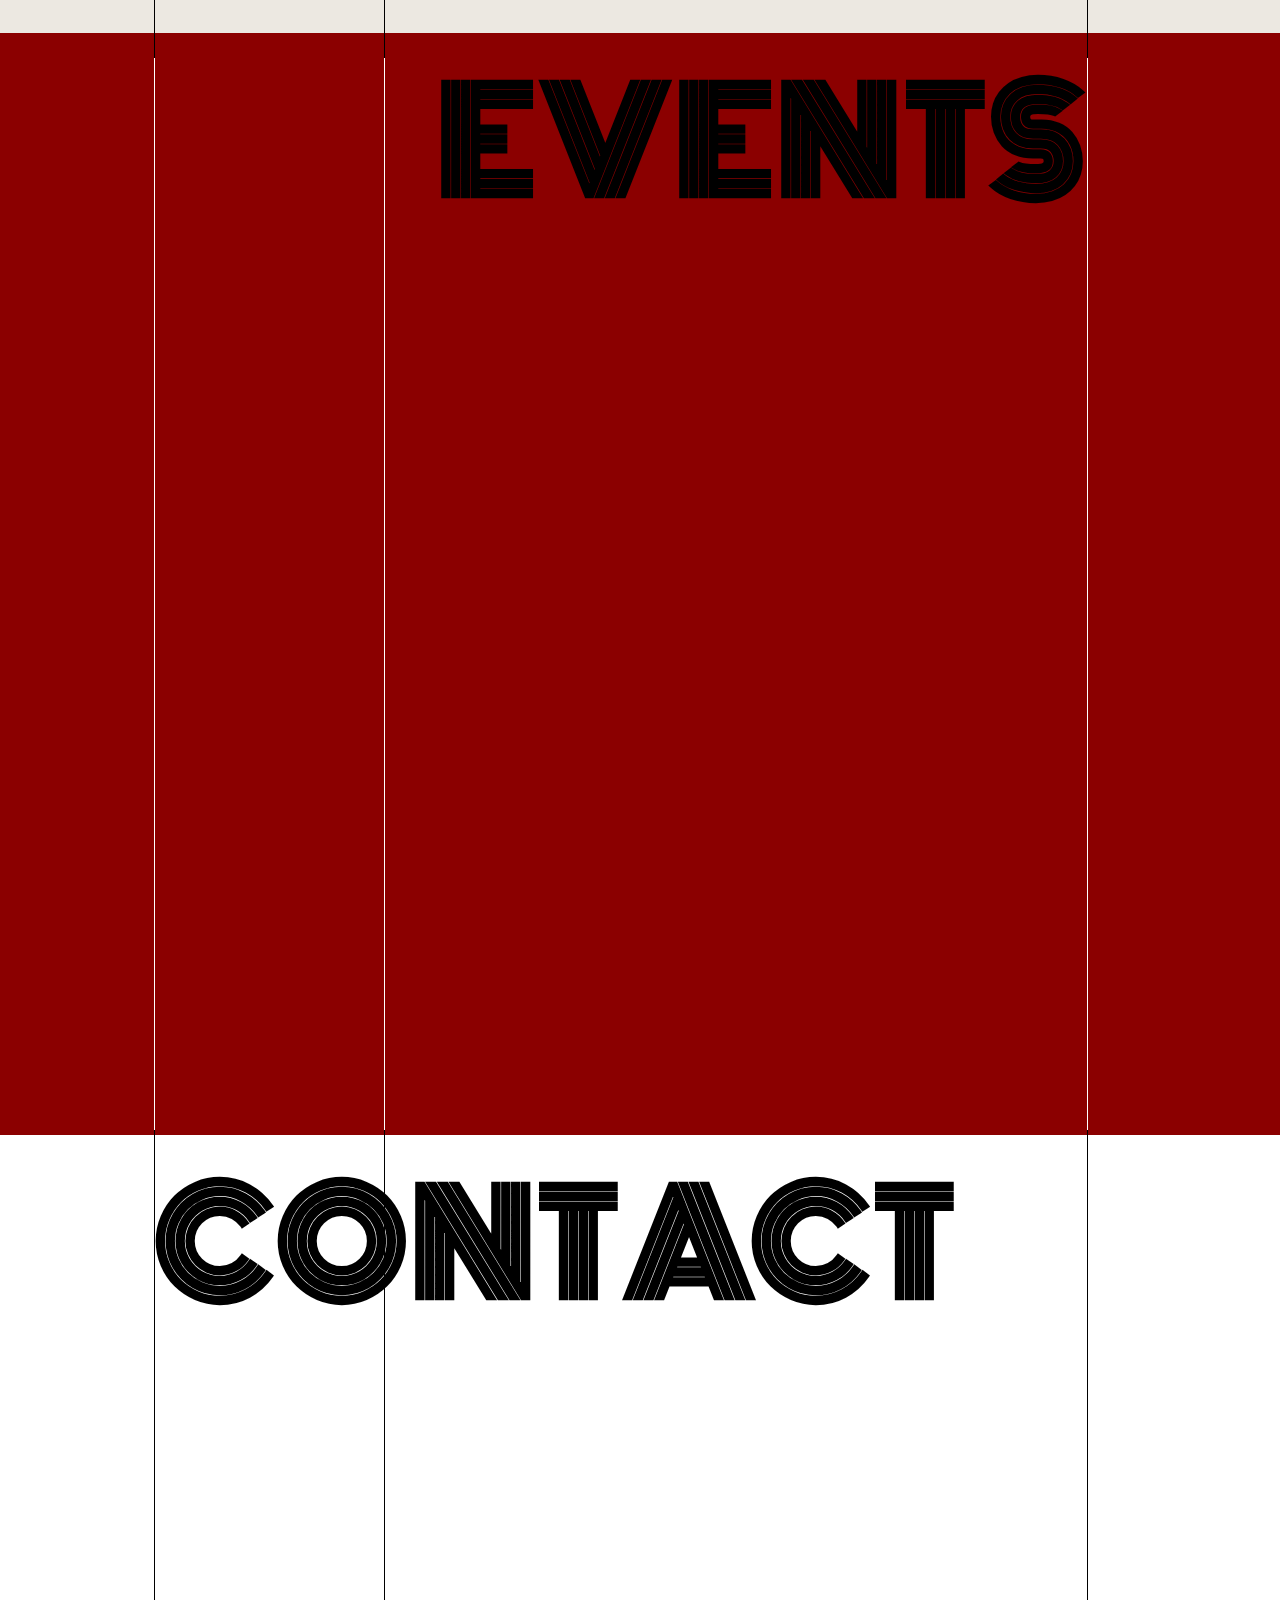
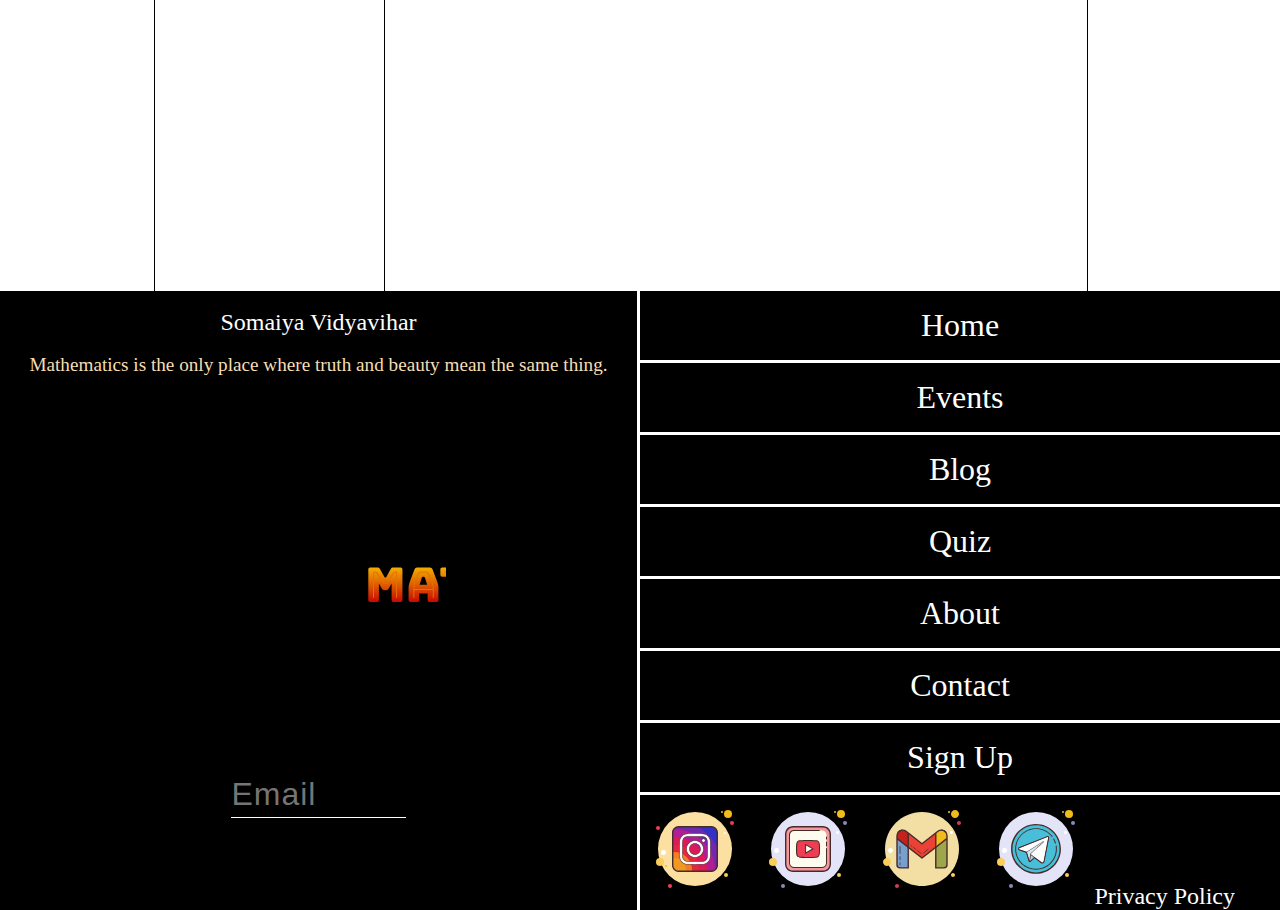
==== commit 13367a10: "small screen sixe changes" ====
--- a/index.html
+++ b/index.html
@@ -7,11 +7,11 @@
 
 
 	<!-- Links -->
-	<link rel="shortcut icon" type="image/x-icon" href="./nucleus/img/logo.png" />
+	<link rel="shortcut icon" type="image/x-icon" href="./nucleus/img/logo1.png" />
 
 
 	<link rel="stylesheet" type="text/css" href="./style-pc.css" media="screen and (min-width: 800px) and (max-width: 30000px)">
-  <link rel="stylesheet" type="text/css" href="./style-android.css" >
+  <link rel="stylesheet" type="text/css" href="./style-android.css"  media='screen and (min-width: 0px) and (max-width: 800px)'>
 
 	<!-- <link rel="stylesheet" type="text/css" href="./nucleus/css/hover.css"> -->
 	<link rel="stylesheet" type="text/css" href="./nucleus/css/new.css">
@@ -34,6 +34,23 @@
 
 </head>
 <body style="overflow-x: hidden;">
+
+
+
+
+
+
+
+
+
+
+
+
+
+
+
+
+
 
 	<div class="nav-div large-screen">
 		<nav class="nav2">
@@ -63,7 +80,16 @@
               <span class="line line3"></span>
             </div>  
           <div class="logo">
-            <h1 style="color: wheat;" class="screen-s">Mathletics</h1>
+            <!-- <h1 style="color: violet;
+    font-size: large;
+    top: 12px;
+    right: -0.8em;
+    position: absolute;" class="screen-s">Mathletics</h1> --><img src="./nucleus/img/logo1.png" style="color: violet;
+    font-size: large;
+    top: 0.1em;
+    right: -0.8em;
+    position: absolute;
+    width: 1.8em;" class="screen-s">
           </div>
           <div class="menu-items" style="background-color: rebeccapurple;">
             <li><a href="#">Home</a></li>
@@ -90,7 +116,7 @@
 
 	<div>
 		<img src="./nucleus/img/wallpaper.jpg" style="width: 100%; position: relative;" class="large-screen">
-		<img src="./nucleus/img/wall2.webp" style="width: 100%; position: relative;" class="small-screen">
+		<img src="./nucleus/img/wall5.png" style="width: 100%; position: relative;" class="small-screen">
 		<!-- <video width="320" height="240" controls style="width: 100%; position: relative;">
   <source src="./nucleus/map0.mp4" type="video/mp4"> -->
 	</div>
@@ -143,7 +169,7 @@
             margin-left: auto;
             margin-right: auto;
             top: 38vw;
-            
+
           }
 
           .button-49:after {
@@ -226,6 +252,14 @@
               line-height: 88px;
             }
           }
+
+          @media (max-width:  768px) {
+            .button-49 {
+              width: 7em;
+            height: 3em;
+            top: 112vw;
+            }
+          }
         
         </style>
 
@@ -280,8 +314,8 @@
 		</div>
 
     <div class="p-above">
-      <p class="about-p">In sem justo, commodo ut, suscipit at, pharetra vitae, orci. Duis sapien nunc, commodo et, interdum suscipit, sollicitudin et, dolor. Pellentesque habitant morbi tristique senectus et netus et malesuada fames ac turpis egestas. Aliquam id dolor. Class aptent taciti sociosqu ad litora torquent per conubia nostra, per inceptos hymenaeos. Mauris dictum facilisis augue. Fusce tellus. Pellentesque arcu. Maecenas fermentum, sem in pharetra pellentesque, velit turpis volutpat ante, in pharetra metus odio a lectus. Sed elit dui, pellentesque a, faucibus vel, interdum nec, diam. Mauris dolor felis, sagittis at, luctus sed, aliquam non, tellus. Etiam ligula pede, sagittis quis, interdum ultricies, scelerisque eu, urna. Nullam at arcu a est sollicitudin euismod. Praesent dapibus. Duis bibendum, lectus ut viverra rhoncus, dolor nunc faucibus libero, eget facilisis enim ipsum id lacus. Nam sed tellus id magna elementum tincidunt. Nam quis nulla. Integer malesuada. In in enim a arcu imperdiet malesuada. Sed vel lectus.</p>
-    </div>
+      <!-- <p class="about-p">In sem justo, commodo ut, suscipit at, pharetra vitae, orci. Duis sapien nunc, commodo et, interdum suscipit, sollicitudin et, dolor. Pellentesque habitant morbi tristique senectus et netus et malesuada fames ac turpis egestas. Aliquam id dolor. Class aptent taciti sociosqu ad litora torquent per conubia nostra, per inceptos hymenaeos. Mauris dictum facilisis augue. Fusce tellus. Pellentesque arcu. Maecenas fermentum, sem in pharetra pellentesque, velit turpis volutpat ante, in pharetra metus odio a lectus. Sed elit dui, pellentesque a, faucibus vel, interdum nec, diam. Mauris dolor felis, sagittis at, luctus sed, aliquam non, tellus. Etiam ligula pede, sagittis quis, interdum ultricies, scelerisque eu, urna. Nullam at arcu a est sollicitudin euismod. Praesent dapibus. Duis bibendum, lectus ut viverra rhoncus, dolor nunc faucibus libero, eget facilisis enim ipsum id lacus. Nam sed tellus id magna elementum tincidunt. Nam quis nulla. Integer malesuada. In in enim a arcu imperdiet malesuada. Sed vel lectus.</p>
+ -->    </div>
 
 		<div class="weare">
 <p id="we1">WE ARE</p>
@@ -299,8 +333,8 @@
 			<h2 class="events-h">EVENTS</h2>
     </div>
     <div class="a-above">
-			<p class="about-p">In sem justo, commodo ut, suscipit at, pharetra vitae, orci. Duis sapien nunc, commodo et, interdum suscipit, sollicitudin et, dolor. Pellentesque habitant morbi tristique senectus et netus et malesuada fames ac turpis egestas. Aliquam id dolor. Class aptent taciti sociosqu ad litora torquent per conubia nostra, per inceptos hymenaeos. Mauris dictum facilisis augue. Fusce tellus. Pellentesque arcu. Maecenas fermentum, sem in pharetra pellentesque, velit turpis volutpat ante, in pharetra metus odio a lectus. Sed elit dui, pellentesque a, faucibus vel, interdum nec, diam. Mauris dolor felis, sagittis at, luctus sed, aliquam non, tellus. Etiam ligula pede, sagittis quis, interdum ultricies, scelerisque eu, urna. Nullam at arcu a est sollicitudin euismod. Praesent dapibus. Duis bibendum, lectus ut viverra rhoncus, dolor nunc faucibus libero, eget facilisis enim ipsum id lacus. Nam sed tellus id magna elementum tincidunt. Nam quis nulla. Integer malesuada. In in enim a arcu imperdiet malesuada. Sed vel lectus.</p>
-		</div>	
+			<!-- <p class="about-p">In sem justo, commodo ut, suscipit at, pharetra vitae, orci. Duis sapien nunc, commodo et, interdum suscipit, sollicitudin et, dolor. Pellentesque habitant morbi tristique senectus et netus et malesuada fames ac turpis egestas. Aliquam id dolor. Class aptent taciti sociosqu ad litora torquent per conubia nostra, per inceptos hymenaeos. Mauris dictum facilisis augue. Fusce tellus. Pellentesque arcu. Maecenas fermentum, sem in pharetra pellentesque, velit turpis volutpat ante, in pharetra metus odio a lectus. Sed elit dui, pellentesque a, faucibus vel, interdum nec, diam. Mauris dolor felis, sagittis at, luctus sed, aliquam non, tellus. Etiam ligula pede, sagittis quis, interdum ultricies, scelerisque eu, urna. Nullam at arcu a est sollicitudin euismod. Praesent dapibus. Duis bibendum, lectus ut viverra rhoncus, dolor nunc faucibus libero, eget facilisis enim ipsum id lacus. Nam sed tellus id magna elementum tincidunt. Nam quis nulla. Integer malesuada. In in enim a arcu imperdiet malesuada. Sed vel lectus.</p>
+	 -->	</div>	
 		</div>
 
 
@@ -325,8 +359,8 @@
 			<h2 class="contact-h">CONTACT</h2>
 		</div>
     <div class="p-above">
-      <p class="about-p">In sem justo, commodo ut, suscipit at, pharetra vitae, orci. Duis sapien nunc, commodo et, interdum suscipit, sollicitudin et, dolor. Pellentesque habitant morbi tristique senectus et netus et malesuada fames ac turpis egestas. Aliquam id dolor. Class aptent taciti sociosqu ad litora torquent per conubia nostra, per inceptos hymenaeos. Mauris dictum facilisis augue. Fusce tellus. Pellentesque arcu. Maecenas fermentum, sem in pharetra pellentesque, velit turpis volutpat ante, in pharetra metus odio a lectus. Sed elit dui, pellentesque a, faucibus vel, interdum nec, diam. Mauris dolor felis, sagittis at, luctus sed, aliquam non, tellus. Etiam ligula pede, sagittis quis, interdum ultricies, scelerisque eu, urna. Nullam at arcu a est sollicitudin euismod. Praesent dapibus. Duis bibendum, lectus ut viverra rhoncus, dolor nunc faucibus libero, eget facilisis enim ipsum id lacus. Nam sed tellus id magna elementum tincidunt. Nam quis nulla. Integer malesuada. In in enim a arcu imperdiet malesuada. Sed vel lectus.</p>
-    </div>
+    <!--   <p class="about-p">In sem justo, commodo ut, suscipit at, pharetra vitae, orci. Duis sapien nunc, commodo et, interdum suscipit, sollicitudin et, dolor. Pellentesque habitant morbi tristique senectus et netus et malesuada fames ac turpis egestas. Aliquam id dolor. Class aptent taciti sociosqu ad litora torquent per conubia nostra, per inceptos hymenaeos. Mauris dictum facilisis augue. Fusce tellus. Pellentesque arcu. Maecenas fermentum, sem in pharetra pellentesque, velit turpis volutpat ante, in pharetra metus odio a lectus. Sed elit dui, pellentesque a, faucibus vel, interdum nec, diam. Mauris dolor felis, sagittis at, luctus sed, aliquam non, tellus. Etiam ligula pede, sagittis quis, interdum ultricies, scelerisque eu, urna. Nullam at arcu a est sollicitudin euismod. Praesent dapibus. Duis bibendum, lectus ut viverra rhoncus, dolor nunc faucibus libero, eget facilisis enim ipsum id lacus. Nam sed tellus id magna elementum tincidunt. Nam quis nulla. Integer malesuada. In in enim a arcu imperdiet malesuada. Sed vel lectus.</p>
+     --></div>
 </section>
 
 
@@ -388,10 +422,23 @@
             <label style="color: white;"><p style="color: white;">Email</p></label>
             <span class="focus-border"></span>
 </div>
-
+<div class="small-screen" style="position: relative; justify-content: center; text-align: center;">
+          <img src="./nucleus/img/svg/insta.svg" style="padding: 0.3em; width: 17%;">
+          <img src="./nucleus/img/svg/youtube.svg" style="padding: 0.3em; width: 17%;">
+          <img src="./nucleus/img/svg/gmail.svg" style="padding: 0.3em; width: 17%;">
+          <img src="./nucleus/img/svg/telegram.svg" style="padding: 0.3em; width: 17%;">
+          <img src="./nucleus/img/svg/facebook.svg" style="padding: 0.3em; width: 17%;">
+
+          <p style="position: relative; font-size: initial; color: white; text-align: right; right: 8vw; ">Privacy Policy</p>
+        </div>
 	</div>
 
-	<div class="right-f" style="border-style: ;">
+
+
+
+
+
+	<div class="right-f" style="border-style: ;" >
 		<div style="border-style: solid; border-color: white; border-bottom-style: hidden !important;
   border-left-style: hidden !important; border-top-style: hidden; border-right-style: hidden;"><a href="#Home" class="af">Home</a></div>
 		<div style="border-style: solid; border-color: white; border-bottom-style: hidden !important;
@@ -413,9 +460,19 @@
         	<img src="./nucleus/img/svg/telegram.svg" style="padding: 0.3em;">
         	<p style="position: relative; display: inline-flex; font-size: x-large; color: white;">Privacy Policy</p>
         </div>
+        <div class="small-screen">
+          <img src="./nucleus/img/svg/insta.svg" style="padding: 0.3em;">
+          <img src="./nucleus/img/svg/youtube.svg" style="padding: 0.3em;">
+          <img src="./nucleus/img/svg/gmail.svg" style="padding: 0.3em;">
+          <img src="./nucleus/img/svg/telegram.svg" style="padding: 0.3em;">
+          <p style="position: relative; display: inline-flex; font-size: x-large; color: white;">Privacy Policy</p>
+        </div>
 		
 		
 	</div>
+
+
+
 </div>
 
 </footer>
--- a/style-pc.css
+++ b/style-pc.css
@@ -383,7 +383,7 @@
 
 
 
-
+/*FOOTER*/
 
 
 #footer0 {
@@ -573,8 +573,6 @@
 
 
 
-
-
 /*ENDINGS*/
 
 
--- a/style-android.css
+++ b/style-android.css
@@ -37,6 +37,7 @@
 .navbar {
   width: 100%;
   box-shadow: 0 1px 4px rgb(146 161 176 / 15%);
+  height: 3.1em;
 }
 
 .nav-container {
@@ -77,8 +78,8 @@
   display: block;
   height: 32px;
   width: 32px;
-  top: 20px;
-  left: 20px;
+  top: 10px;
+  left: 5px;
   z-index: 5;
   opacity: 0;
   cursor: pointer;
@@ -86,11 +87,11 @@
 
 .nav-container .hamburger-lines {
   display: block;
-  height: 26px;
-  width: 32px;
-  position: absolute;
-  top: 17px;
-  left: 20px;
+  height: 1em;
+  width: 1.5em;
+  position: absolute;
+  top: 18px;
+  left: 8px;
   z-index: 2;
   display: flex;
   flex-direction: column;
@@ -99,10 +100,10 @@
 
 .nav-container .hamburger-lines .line {
   display: block;
-  height: 4px;
+  height: 0.1em;
   width: 100%;
   border-radius: 10px;
-  background: wheat;
+  background: white;
 }
 
 .nav-container .hamburger-lines .line1 {
@@ -239,7 +240,132 @@
 
 
 
-
+.weare {
+  font-family: 'Londrina Outline', cursive;
+  font-size: 20vw;
+  color: #0000003b;
+}
+
+#we1 {
+  left: 10vw;
+    position: relative;
+}
+
+#we2 {
+  position: relative;
+    text-align: center;
+}
+
+#we3 {
+  position: relative;
+  text-align: right;
+  right: 10vw;
+}
+
+
+/*ABOUT & CONTACT*/
+
+
+
+.about-h {
+  font-size: 11vw !important;
+    font-family: 'Monoton', cursive;
+    position: absolute;
+    display: flex;
+    left: 12vw;
+    z-index: 1;
+    margin-top: 0vw;
+    letter-spacing: .2vw;
+  
+}
+
+.a-above {
+  background-color: ;
+  font-family: 'Monoton', cursive;
+  
+}
+
+.about-p {
+  font-size: 2vw !important;
+    font-family: serif;
+    position: absolute;
+    display: flex;
+    left: 12vw;
+    z-index: 1;
+    margin-top: 17vw;
+    letter-spacing: .2vw;
+  
+}
+
+.a-above {
+  background-color: ;
+  font-family: serif;
+  
+}
+
+
+
+
+.Contact {
+  background-color: #0000003b !important;
+}
+
+
+
+
+
+
+
+
+
+
+
+
+
+
+
+
+
+
+
+
+  
+.contact-h {
+  font-size: 11vw !important;
+    font-family: 'Monoton', cursive;
+    position: absolute;
+    display: flex;
+    left: 12vw;
+    z-index: 1;
+    margin-top: 0vw;
+    letter-spacing: .2vw;
+  
+}
+
+
+
+
+
+
+/*EVENTS*/
+
+
+.Events {
+  background-color: darkred !important;
+}
+
+
+.events-h {
+  font-size: 11vw !important;
+    font-family: 'Monoton', cursive;
+    position: relative;
+    display: ;
+    right: 15vw;
+    z-index: 1;
+    margin-top: 0vw;
+    letter-spacing: .2vw;
+    text-align: right;
+}
 
 
 
@@ -285,40 +411,46 @@
 
 }*/
 
+
+#footer0 {
+  background-color: #111;
+  
+}
+
 .left-f {
-	position: relative;
+  position: relative;
     justify-content: center !important;
 
   border-top-style: hidden !important;
   border-right-style: solid !important;
   border-bottom-style: hidden !important;
-  border-left-style: hidden !important;	
+  border-left-style: hidden !important; 
 
 }
 
 
 .right-f {
-	position: relative;
-	justify-content: left !important;
-	background-color: black;	
+  position: relative;
+  justify-content: left !important;
+  background-color: black;  
 
 }
 
 .af {
-	color: white;
-	text-decoration: none;
-	position: relative;
-	display: block;
-	text-align: center;
-	font-size: 2em;
-	padding: 1rem;
+  color: white;
+  text-decoration: none;
+  position: relative;
+  display: block;
+  text-align: center;
+  font-size: 2em;
+  padding: 1rem;
 }
 
 .af:hover {
-	color: black;
-	background-color: white;
-	transition-delay: 0.2s;
-	-webkit-transition: .2s all;   
+  color: black;
+  background-color: white;
+  transition-delay: 0.2s;
+  -webkit-transition: .2s all;   
     -webkit-transition-delay: .2s; 
     -moz-transition: .2s all;   
     -moz-transition-delay: .2s; 
@@ -331,6 +463,12 @@
 }
 
 
+
+
+
+.right-f {
+  display: none;
+}
 
 
 
